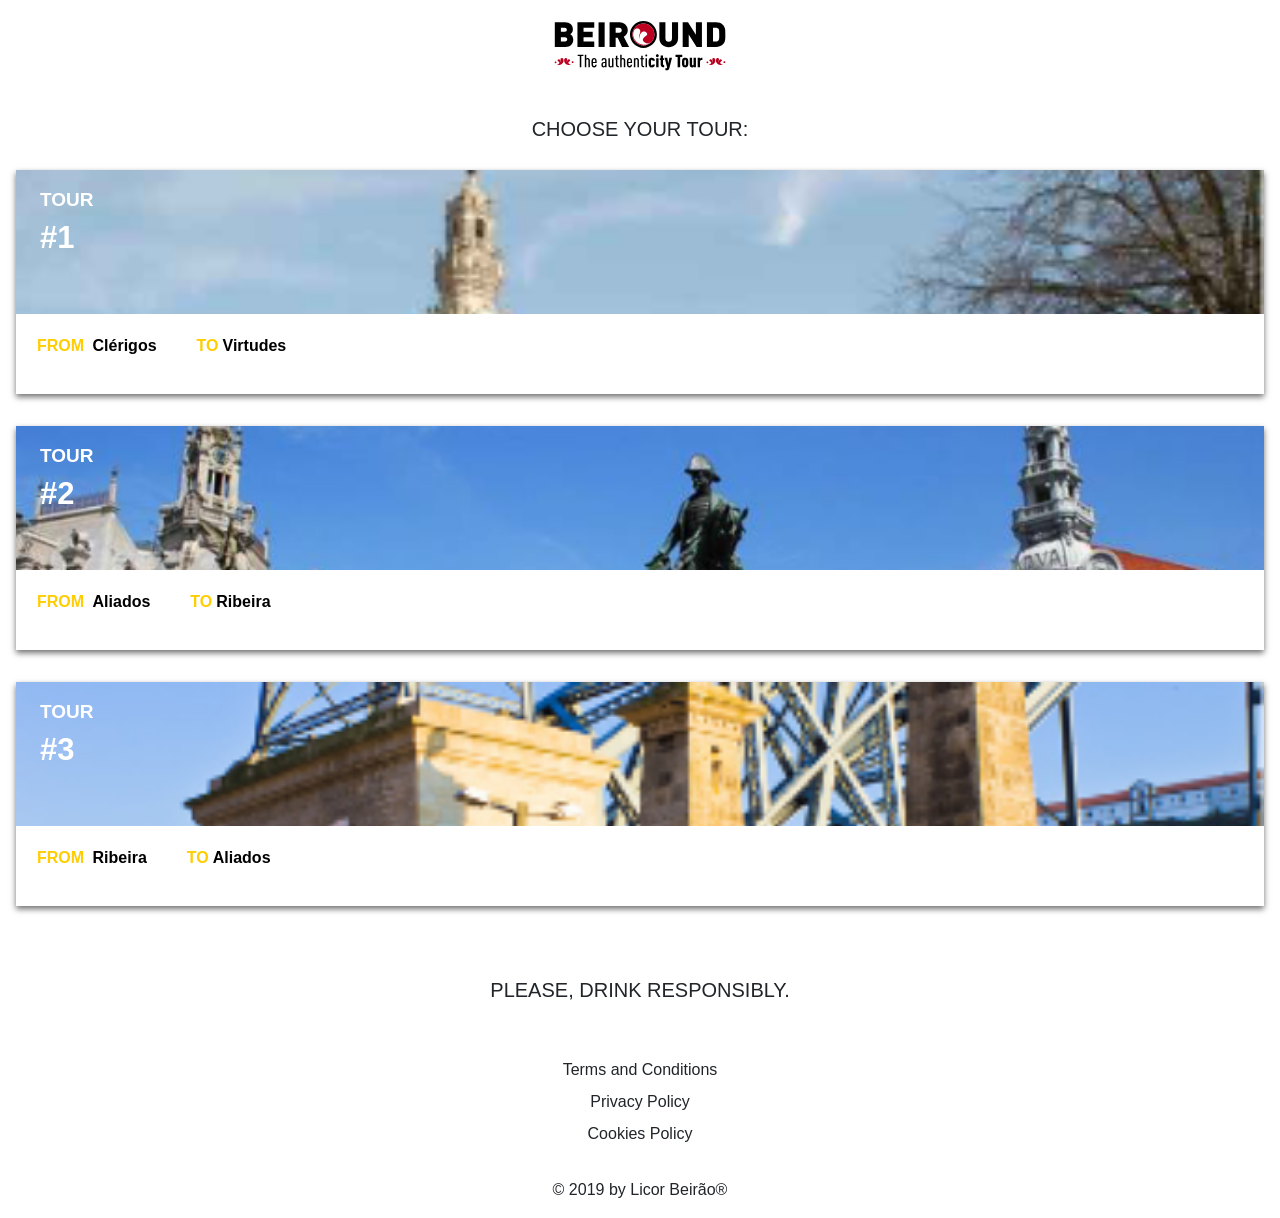
==== pages/book-now.html @ fb445e89 "init" ====
<!DOCTYPE html>
<html>

<head>
    <title>Booking</title>
    <meta charset="UTF-8">
    <meta name="viewport" content="width=device-width, initial-scale=1.0">
    <link type="text/css" rel="stylesheet" href="../css/styles.css" />
</head>

<body class="text-center">
    <div class="book-page">
        <header class="header" id="myHeader">
            <a href="../index.html">
                <img src="../assets/header.svg" alt="headerImg" height="80px">
            </a>
        </header>
        <div class="choose-tour mt-4"
            style="font-size:20px;;line-height:50px;margin-bottom:-1.5rem;text-transform: uppercase;">
            Choose your tour:
        </div>
        <section class="tours pt-2 pb-4">
            <a href="./booking-schedule.html">
                <div class="card-tour">
                        <div class="card-img-1">
                            <span class="tour-title text-left pt-3 pl-4 d-flex flex-column">
                                TOUR
                                <span class="tour-number mt-0">
                                    #1
                                </span>
                            </span>
                        </div>
                        <div class="card-body">
                            <div class="row pl-3">
                                    <span class="card-title">FROM <span class="span-bold ml-1" style="color: black;">Clérigos
                                        </span></span>
                                    <span class="card-title mb-3" style="margin-left:2.5rem">TO<span class="span-bold ml-1" style="color: black; ">Virtudes</span></span>
                            </div>
                        </div>
                    </div>
                </a>
                <a href="./booking-schedule.html">
                    <div class="card-tour">
                        <div class="card-img-2">
                            <span class="tour-title text-left pt-3 pl-4 d-flex flex-column">
                                TOUR
                                <span class="tour-number mt-0">
                                    #2
                                </span>
                            </span>
                        </div>
                        <div class="card-body">
                            <div class="row pl-3">
                                    <span class="card-title">FROM <span class="span-bold ml-1" style="color: black;">Aliados
                                        </span></span>
                                    <span class="card-title mb-3" style="margin-left:2.5rem">TO<span class="span-bold ml-1" style="color: black; ">Ribeira</span></span>
                            </div>                        
                        </div>
                    </div>
                </a>
                </a>
                <a href="./booking-schedule.html">
                    <div class="card-tour">
                        <div class="card-img-3">
                            <span class="tour-title text-left pt-3 pl-4 d-flex flex-column">
                                TOUR
                                <span class="tour-number mt-0">
                                    #3
                                </span>
                            </span>
                        </div>
                        <div class="card-body">
                            <div class="row pl-3">
                                    <span class="card-title">FROM <span class="span-bold ml-1" style="color: black;">Ribeira
                                        </span></span>
                                    <span class="card-title mb-3" style="margin-left:2.5rem">TO<span class="span-bold ml-1" style="color: black; ">Aliados</span></span>
                            </div>
                        </div>
                    </div>
                </a>
            </section>
            <div class="mt-5 mb-5">
                <h5>
                    PLease, drink responsibly.
                </h5>
            </div>
    </div>
    <footer>
        <div class="pb-3 pt-3">
            <p class="gray" style="margin-top: -0.5rem;">Terms and Conditions</p>
            <p class="gray" style="margin-top: -0.5rem;">Privacy Policy</p>
            <p class="gray" style="margin-top: -0.5rem;">Cookies Policy</p>
        </div>
        <p class="gray">&copy; 2019 by Licor Beirão&reg;</p>
    </footer>

</body>

</html>
---- css/styles.css ----
@charset "UTF-8";
/*!
 * Copyright (C) 2019 Joao Paisana
 *
 * This program is free software: you can redistribute it and/or modify
 * it under the terms of the GNU General Public License as published by
 * the Free Software Foundation, either version 3 of the License, or
 * (at your option) any later version.
 *
 * This program is distributed in the hope that it will be useful,
 * but WITHOUT ANY WARRANTY; without even the implied warranty of
 * MERCHANTABILITY or FITNESS FOR A PARTICULAR PURPOSE.  See the
 * GNU General Public License for more details.
 *
 * You should have received a copy of the GNU General Public License
 * along with this program.  If not, see <http://www.gnu.org/licenses/>.
 */
html, body {
  margin: 0;
  padding: 0;
  line-height: 19px;
  font-family: "Roboto", sans-serif;
}

main {
  height: 100vh;
  padding: 1rem;
  width: 100%;
  background-image: url("../assets/background.png");
  background-color: #FFCD00;
  background-repeat: no-repeat;
  background-position: 50% 32%;
  overflow-x: hidden;
}

.sticky {
  background-color: white;
  z-index: 100;
}

.wrapper-imgs {
  max-width: 100%;
}

.img-1 {
  height: 300px;
  margin-left: -13rem;
}

.img-2 {
  height: 70px;
  margin-top: 7.5rem;
  margin-left: -9rem;
}

.img-3 {
  height: 110px;
  margin-top: 7rem;
}

.img-4 {
  height: 200px;
  margin-left: -2rem;
  margin-top: 1.5rem;
}

.social-icons {
  list-style: none;
  justify-content: center;
  padding-top: 1.5rem;
  padding-bottom: 1.5rem;
  margin-right: 2.5rem;
}

.img-carrinha {
  width: 100%;
  height: 215px;
}

.auth {
  text-transform: uppercase;
}

.beirao {
  background-color: #FFCD00;
}

.wrapper-offers {
  padding-right: 2.5rem;
  padding-left: 2.5rem;
}

.offers {
  background-color: #C8102E;
}

.card-img-1 {
  height: 9rem;
  width: 100%;
  background-image: url("../assets/tour-1.png");
  background-repeat: no-repeat;
  background-size: cover;
}

.card-img-2 {
  height: 9rem;
  width: 100%;
  background-image: url("../assets/tour-2.png");
  background-repeat: no-repeat;
  background-size: cover;
}

.card-img-3 {
  height: 9rem;
  width: 100%;
  background-image: url("../assets/tour-3.png");
  background-repeat: no-repeat;
  background-size: cover;
}

.content {
  padding: 16px;
}

.sticky {
  position: fixed;
  top: 0;
  width: 100%;
}
.sticky + .content {
  padding-top: 102px;
}

.offers-desc {
  font-size: 17px;
  color: white;
}

.span-regular {
  font-size: 16px;
  font-weight: normal;
  color: black;
}

.span-bold {
  font-size: 16px;
  font-weight: bold;
}

h2 {
  line-height: 38px;
  font-weight: normal;
  font-size: 36px;
  text-transform: uppercase;
}

.title-offers {
  font-size: 30px;
  font-weight: bold;
  color: #FFCD00;
  margin-bottom: 1rem;
  margin-top: 1rem;
}

h4 {
  line-height: 38px;
  font-size: 31px;
}

h5 {
  font-size: 20px;
  text-transform: uppercase;
  font-weight: normal;
}

.card-title {
  font-weight: bold;
  margin: 0;
  color: #FFCD00;
}

.wrapper-button {
  justify-content: center;
}

.info-list {
  color: white;
  text-align: left;
  margin-left: 10%;
}

.carousel-item {
  margin-top: 2rem;
}

.card-tour {
  margin-top: 2rem;
  margin-left: 1rem;
  margin-right: 1rem;
  -webkit-box-shadow: 0px 3px 6px #707070;
  -moz-box-shadow: 0px 3px 6px #707070;
  box-shadow: 0px 3px 6px #707070;
}

.reviews {
  background-color: #C8102E;
  padding-bottom: 1rem;
}

.find-us {
  background-color: #C8102E;
}
.find-us .social-icons {
  width: 100%;
  padding-right: 3rem;
  background-color: #FFCD00;
}

.tour-title {
  font-size: 19px;
  color: white;
  font-weight: bold;
}

.tour-number {
  font-size: 31px;
  color: white;
  font-weight: bold;
}

button {
  background-color: transparent;
  border: 0;
}
button:focus {
  outline: none;
}

.route1, .route2 {
  display: none;
}

.active .item-map {
  color: white !important;
}
.active .item-map:active, .active .item-map:hover, .active .item-map:focus {
  color: #FFCD00 !important;
  border-bottom: 4px solid white !important;
}

.active:focus {
  outline: 0;
}

.item-map {
  color: white;
  padding-bottom: 1px;
}

.nav-tabs {
  justify-content: center;
  border-bottom: 0 !important;
  text-transform: uppercase;
  font-size: 16px;
  font-weight: bold;
}

.pin-img {
  margin-top: 0.7rem;
}

.sub-title {
  margin-bottom: 1.5rem;
  padding-top: 1.5rem;
  font-weight: normal;
}

.review {
  color: white;
}

.title-offers {
  text-transform: uppercase;
}

.location {
  justify-content: center;
}

.wrapper-add {
  margin-left: 2rem;
}

.input-item {
  padding: 1rem;
}

.wrapper-destination {
  background-color: white;
  border-radius: 4px;
  margin: 0 1rem;
}

.tour-confirm {
  justify-content: space-around;
}

/*!
 * Bootstrap v4.3.1 (https://getbootstrap.com/)
 * Copyright 2011-2019 The Bootstrap Authors
 * Copyright 2011-2019 Twitter, Inc.
 * Licensed under MIT (https://github.com/twbs/bootstrap/blob/master/LICENSE)
 */
:root {
  --blue: #007bff;
  --indigo: #6610f2;
  --purple: #6f42c1;
  --pink: #e83e8c;
  --red: #dc3545;
  --orange: #fd7e14;
  --yellow: #ffc107;
  --green: #28a745;
  --teal: #20c997;
  --cyan: #17a2b8;
  --white: #fff;
  --gray: #6c757d;
  --gray-dark: #343a40;
  --primary: #007bff;
  --secondary: #6c757d;
  --success: #28a745;
  --info: #17a2b8;
  --warning: #ffc107;
  --danger: #dc3545;
  --light: #f8f9fa;
  --dark: #343a40;
  --breakpoint-xs: 0;
  --breakpoint-sm: 576px;
  --breakpoint-md: 768px;
  --breakpoint-lg: 992px;
  --breakpoint-xl: 1200px;
  --font-family-sans-serif: -apple-system, BlinkMacSystemFont, "Segoe UI", Roboto, "Helvetica Neue", Arial, "Noto Sans", sans-serif, "Apple Color Emoji", "Segoe UI Emoji", "Segoe UI Symbol", "Noto Color Emoji";
  --font-family-monospace: SFMono-Regular, Menlo, Monaco, Consolas, "Liberation Mono", "Courier New", monospace;
}

*,
*::before,
*::after {
  box-sizing: border-box;
}

html {
  font-family: sans-serif;
  line-height: 1.15;
  -webkit-text-size-adjust: 100%;
  -webkit-tap-highlight-color: rgba(0, 0, 0, 0);
}

article, aside, figcaption, figure, footer, header, hgroup, main, nav, section {
  display: block;
}

body {
  margin: 0;
  font-family: -apple-system, BlinkMacSystemFont, "Segoe UI", Roboto, "Helvetica Neue", Arial, "Noto Sans", sans-serif, "Apple Color Emoji", "Segoe UI Emoji", "Segoe UI Symbol", "Noto Color Emoji";
  font-size: 1rem;
  font-weight: 400;
  line-height: 1.5;
  color: #212529;
  text-align: left;
  background-color: #fff;
}

[tabindex="-1"]:focus {
  outline: 0 !important;
}

hr {
  box-sizing: content-box;
  height: 0;
  overflow: visible;
}

h1, h2, h3, h4, h5, h6 {
  margin-top: 0;
  margin-bottom: 0.5rem;
}

p {
  margin-top: 0;
  margin-bottom: 1rem;
}

abbr[title],
abbr[data-original-title] {
  text-decoration: underline;
  text-decoration: underline dotted;
  cursor: help;
  border-bottom: 0;
  text-decoration-skip-ink: none;
}

address {
  margin-bottom: 1rem;
  font-style: normal;
  line-height: inherit;
}

ol,
ul,
dl {
  margin-top: 0;
  margin-bottom: 1rem;
}

ol ol,
ul ul,
ol ul,
ul ol {
  margin-bottom: 0;
}

dt {
  font-weight: 700;
}

dd {
  margin-bottom: 0.5rem;
  margin-left: 0;
}

blockquote {
  margin: 0 0 1rem;
}

b,
strong {
  font-weight: bolder;
}

small {
  font-size: 80%;
}

sub,
sup {
  position: relative;
  font-size: 75%;
  line-height: 0;
  vertical-align: baseline;
}

sub {
  bottom: -0.25em;
}

sup {
  top: -0.5em;
}

a {
  color: #007bff;
  text-decoration: none;
  background-color: transparent;
}
a:hover {
  color: #0056b3;
  text-decoration: underline;
}

a:not([href]):not([tabindex]) {
  color: inherit;
  text-decoration: none;
}
a:not([href]):not([tabindex]):hover, a:not([href]):not([tabindex]):focus {
  color: inherit;
  text-decoration: none;
}
a:not([href]):not([tabindex]):focus {
  outline: 0;
}

pre,
code,
kbd,
samp {
  font-family: SFMono-Regular, Menlo, Monaco, Consolas, "Liberation Mono", "Courier New", monospace;
  font-size: 1em;
}

pre {
  margin-top: 0;
  margin-bottom: 1rem;
  overflow: auto;
}

figure {
  margin: 0 0 1rem;
}

img {
  vertical-align: middle;
  border-style: none;
}

svg {
  overflow: hidden;
  vertical-align: middle;
}

table {
  border-collapse: collapse;
}

caption {
  padding-top: 0.75rem;
  padding-bottom: 0.75rem;
  color: #6c757d;
  text-align: left;
  caption-side: bottom;
}

th {
  text-align: inherit;
}

label {
  display: inline-block;
  margin-bottom: 0.5rem;
}

button {
  border-radius: 0;
}

button:focus {
  outline: 1px dotted;
  outline: 5px auto -webkit-focus-ring-color;
}

input,
button,
select,
optgroup,
textarea {
  margin: 0;
  font-family: inherit;
  font-size: inherit;
  line-height: inherit;
}

button,
input {
  overflow: visible;
}

button,
select {
  text-transform: none;
}

select {
  word-wrap: normal;
}

button,
[type=button],
[type=reset],
[type=submit] {
  -webkit-appearance: button;
}

button:not(:disabled),
[type=button]:not(:disabled),
[type=reset]:not(:disabled),
[type=submit]:not(:disabled) {
  cursor: pointer;
}

button::-moz-focus-inner,
[type=button]::-moz-focus-inner,
[type=reset]::-moz-focus-inner,
[type=submit]::-moz-focus-inner {
  padding: 0;
  border-style: none;
}

input[type=radio],
input[type=checkbox] {
  box-sizing: border-box;
  padding: 0;
}

input[type=date],
input[type=time],
input[type=datetime-local],
input[type=month] {
  -webkit-appearance: listbox;
}

textarea {
  overflow: auto;
  resize: vertical;
}

fieldset {
  min-width: 0;
  padding: 0;
  margin: 0;
  border: 0;
}

legend {
  display: block;
  width: 100%;
  max-width: 100%;
  padding: 0;
  margin-bottom: 0.5rem;
  font-size: 1.5rem;
  line-height: inherit;
  color: inherit;
  white-space: normal;
}

progress {
  vertical-align: baseline;
}

[type=number]::-webkit-inner-spin-button,
[type=number]::-webkit-outer-spin-button {
  height: auto;
}

[type=search] {
  outline-offset: -2px;
  -webkit-appearance: none;
}

[type=search]::-webkit-search-decoration {
  -webkit-appearance: none;
}

::-webkit-file-upload-button {
  font: inherit;
  -webkit-appearance: button;
}

output {
  display: inline-block;
}

summary {
  display: list-item;
  cursor: pointer;
}

template {
  display: none;
}

[hidden] {
  display: none !important;
}

h1, h2, h3, h4, h5, h6,
.h1, .h2, .h3, .h4, .h5, .h6 {
  margin-bottom: 0.5rem;
  font-weight: 500;
  line-height: 1.2;
}

h1, .h1 {
  font-size: 2.5rem;
}

h2, .h2 {
  font-size: 2rem;
}

h3, .h3 {
  font-size: 1.75rem;
}

h4, .h4 {
  font-size: 1.5rem;
}

h5, .h5 {
  font-size: 1.25rem;
}

h6, .h6 {
  font-size: 1rem;
}

.lead {
  font-size: 1.25rem;
  font-weight: 300;
}

.display-1 {
  font-size: 6rem;
  font-weight: 300;
  line-height: 1.2;
}

.display-2 {
  font-size: 5.5rem;
  font-weight: 300;
  line-height: 1.2;
}

.display-3 {
  font-size: 4.5rem;
  font-weight: 300;
  line-height: 1.2;
}

.display-4 {
  font-size: 3.5rem;
  font-weight: 300;
  line-height: 1.2;
}

hr {
  margin-top: 1rem;
  margin-bottom: 1rem;
  border: 0;
  border-top: 1px solid rgba(0, 0, 0, 0.1);
}

small,
.small {
  font-size: 80%;
  font-weight: 400;
}

mark,
.mark {
  padding: 0.2em;
  background-color: #fcf8e3;
}

.list-unstyled {
  padding-left: 0;
  list-style: none;
}

.list-inline {
  padding-left: 0;
  list-style: none;
}

.list-inline-item {
  display: inline-block;
}
.list-inline-item:not(:last-child) {
  margin-right: 0.5rem;
}

.initialism {
  font-size: 90%;
  text-transform: uppercase;
}

.blockquote {
  margin-bottom: 1rem;
  font-size: 1.25rem;
}

.blockquote-footer {
  display: block;
  font-size: 80%;
  color: #6c757d;
}
.blockquote-footer::before {
  content: "— ";
}

.img-fluid {
  max-width: 100%;
  height: auto;
}

.img-thumbnail {
  padding: 0.25rem;
  background-color: #fff;
  border: 1px solid #dee2e6;
  border-radius: 0.25rem;
  max-width: 100%;
  height: auto;
}

.figure {
  display: inline-block;
}

.figure-img {
  margin-bottom: 0.5rem;
  line-height: 1;
}

.figure-caption {
  font-size: 90%;
  color: #6c757d;
}

code {
  font-size: 87.5%;
  color: #e83e8c;
  word-break: break-word;
}
a > code {
  color: inherit;
}

kbd {
  padding: 0.2rem 0.4rem;
  font-size: 87.5%;
  color: #fff;
  background-color: #212529;
  border-radius: 0.2rem;
}
kbd kbd {
  padding: 0;
  font-size: 100%;
  font-weight: 700;
}

pre {
  display: block;
  font-size: 87.5%;
  color: #212529;
}
pre code {
  font-size: inherit;
  color: inherit;
  word-break: normal;
}

.pre-scrollable {
  max-height: 340px;
  overflow-y: scroll;
}

.container {
  width: 100%;
  padding-right: 15px;
  padding-left: 15px;
  margin-right: auto;
  margin-left: auto;
}
@media (min-width: 576px) {
  .container {
    max-width: 540px;
  }
}
@media (min-width: 768px) {
  .container {
    max-width: 720px;
  }
}
@media (min-width: 992px) {
  .container {
    max-width: 960px;
  }
}
@media (min-width: 1200px) {
  .container {
    max-width: 1140px;
  }
}

.container-fluid {
  width: 100%;
  padding-right: 15px;
  padding-left: 15px;
  margin-right: auto;
  margin-left: auto;
}

.row {
  display: flex;
  flex-wrap: wrap;
  margin-right: -15px;
  margin-left: -15px;
}

.no-gutters {
  margin-right: 0;
  margin-left: 0;
}
.no-gutters > .col,
.no-gutters > [class*=col-] {
  padding-right: 0;
  padding-left: 0;
}

.col-xl,
.col-xl-auto, .col-xl-12, .col-xl-11, .col-xl-10, .col-xl-9, .col-xl-8, .col-xl-7, .col-xl-6, .col-xl-5, .col-xl-4, .col-xl-3, .col-xl-2, .col-xl-1, .col-lg,
.col-lg-auto, .col-lg-12, .col-lg-11, .col-lg-10, .col-lg-9, .col-lg-8, .col-lg-7, .col-lg-6, .col-lg-5, .col-lg-4, .col-lg-3, .col-lg-2, .col-lg-1, .col-md,
.col-md-auto, .col-md-12, .col-md-11, .col-md-10, .col-md-9, .col-md-8, .col-md-7, .col-md-6, .col-md-5, .col-md-4, .col-md-3, .col-md-2, .col-md-1, .col-sm,
.col-sm-auto, .col-sm-12, .col-sm-11, .col-sm-10, .col-sm-9, .col-sm-8, .col-sm-7, .col-sm-6, .col-sm-5, .col-sm-4, .col-sm-3, .col-sm-2, .col-sm-1, .col,
.col-auto, .col-12, .col-11, .col-10, .col-9, .col-8, .col-7, .col-6, .col-5, .col-4, .col-3, .col-2, .col-1 {
  position: relative;
  width: 100%;
  padding-right: 15px;
  padding-left: 15px;
}

.col {
  flex-basis: 0;
  flex-grow: 1;
  max-width: 100%;
}

.col-auto {
  flex: 0 0 auto;
  width: auto;
  max-width: 100%;
}

.col-1 {
  flex: 0 0 8.3333333333%;
  max-width: 8.3333333333%;
}

.col-2 {
  flex: 0 0 16.6666666667%;
  max-width: 16.6666666667%;
}

.col-3 {
  flex: 0 0 25%;
  max-width: 25%;
}

.col-4 {
  flex: 0 0 33.3333333333%;
  max-width: 33.3333333333%;
}

.col-5 {
  flex: 0 0 41.6666666667%;
  max-width: 41.6666666667%;
}

.col-6 {
  flex: 0 0 50%;
  max-width: 50%;
}

.col-7 {
  flex: 0 0 58.3333333333%;
  max-width: 58.3333333333%;
}

.col-8 {
  flex: 0 0 66.6666666667%;
  max-width: 66.6666666667%;
}

.col-9 {
  flex: 0 0 75%;
  max-width: 75%;
}

.col-10 {
  flex: 0 0 83.3333333333%;
  max-width: 83.3333333333%;
}

.col-11 {
  flex: 0 0 91.6666666667%;
  max-width: 91.6666666667%;
}

.col-12 {
  flex: 0 0 100%;
  max-width: 100%;
}

.order-first {
  order: -1;
}

.order-last {
  order: 13;
}

.order-0 {
  order: 0;
}

.order-1 {
  order: 1;
}

.order-2 {
  order: 2;
}

.order-3 {
  order: 3;
}

.order-4 {
  order: 4;
}

.order-5 {
  order: 5;
}

.order-6 {
  order: 6;
}

.order-7 {
  order: 7;
}

.order-8 {
  order: 8;
}

.order-9 {
  order: 9;
}

.order-10 {
  order: 10;
}

.order-11 {
  order: 11;
}

.order-12 {
  order: 12;
}

.offset-1 {
  margin-left: 8.3333333333%;
}

.offset-2 {
  margin-left: 16.6666666667%;
}

.offset-3 {
  margin-left: 25%;
}

.offset-4 {
  margin-left: 33.3333333333%;
}

.offset-5 {
  margin-left: 41.6666666667%;
}

.offset-6 {
  margin-left: 50%;
}

.offset-7 {
  margin-left: 58.3333333333%;
}

.offset-8 {
  margin-left: 66.6666666667%;
}

.offset-9 {
  margin-left: 75%;
}

.offset-10 {
  margin-left: 83.3333333333%;
}

.offset-11 {
  margin-left: 91.6666666667%;
}

@media (min-width: 576px) {
  .col-sm {
    flex-basis: 0;
    flex-grow: 1;
    max-width: 100%;
  }

  .col-sm-auto {
    flex: 0 0 auto;
    width: auto;
    max-width: 100%;
  }

  .col-sm-1 {
    flex: 0 0 8.3333333333%;
    max-width: 8.3333333333%;
  }

  .col-sm-2 {
    flex: 0 0 16.6666666667%;
    max-width: 16.6666666667%;
  }

  .col-sm-3 {
    flex: 0 0 25%;
    max-width: 25%;
  }

  .col-sm-4 {
    flex: 0 0 33.3333333333%;
    max-width: 33.3333333333%;
  }

  .col-sm-5 {
    flex: 0 0 41.6666666667%;
    max-width: 41.6666666667%;
  }

  .col-sm-6 {
    flex: 0 0 50%;
    max-width: 50%;
  }

  .col-sm-7 {
    flex: 0 0 58.3333333333%;
    max-width: 58.3333333333%;
  }

  .col-sm-8 {
    flex: 0 0 66.6666666667%;
    max-width: 66.6666666667%;
  }

  .col-sm-9 {
    flex: 0 0 75%;
    max-width: 75%;
  }

  .col-sm-10 {
    flex: 0 0 83.3333333333%;
    max-width: 83.3333333333%;
  }

  .col-sm-11 {
    flex: 0 0 91.6666666667%;
    max-width: 91.6666666667%;
  }

  .col-sm-12 {
    flex: 0 0 100%;
    max-width: 100%;
  }

  .order-sm-first {
    order: -1;
  }

  .order-sm-last {
    order: 13;
  }

  .order-sm-0 {
    order: 0;
  }

  .order-sm-1 {
    order: 1;
  }

  .order-sm-2 {
    order: 2;
  }

  .order-sm-3 {
    order: 3;
  }

  .order-sm-4 {
    order: 4;
  }

  .order-sm-5 {
    order: 5;
  }

  .order-sm-6 {
    order: 6;
  }

  .order-sm-7 {
    order: 7;
  }

  .order-sm-8 {
    order: 8;
  }

  .order-sm-9 {
    order: 9;
  }

  .order-sm-10 {
    order: 10;
  }

  .order-sm-11 {
    order: 11;
  }

  .order-sm-12 {
    order: 12;
  }

  .offset-sm-0 {
    margin-left: 0;
  }

  .offset-sm-1 {
    margin-left: 8.3333333333%;
  }

  .offset-sm-2 {
    margin-left: 16.6666666667%;
  }

  .offset-sm-3 {
    margin-left: 25%;
  }

  .offset-sm-4 {
    margin-left: 33.3333333333%;
  }

  .offset-sm-5 {
    margin-left: 41.6666666667%;
  }

  .offset-sm-6 {
    margin-left: 50%;
  }

  .offset-sm-7 {
    margin-left: 58.3333333333%;
  }

  .offset-sm-8 {
    margin-left: 66.6666666667%;
  }

  .offset-sm-9 {
    margin-left: 75%;
  }

  .offset-sm-10 {
    margin-left: 83.3333333333%;
  }

  .offset-sm-11 {
    margin-left: 91.6666666667%;
  }
}
@media (min-width: 768px) {
  .col-md {
    flex-basis: 0;
    flex-grow: 1;
    max-width: 100%;
  }

  .col-md-auto {
    flex: 0 0 auto;
    width: auto;
    max-width: 100%;
  }

  .col-md-1 {
    flex: 0 0 8.3333333333%;
    max-width: 8.3333333333%;
  }

  .col-md-2 {
    flex: 0 0 16.6666666667%;
    max-width: 16.6666666667%;
  }

  .col-md-3 {
    flex: 0 0 25%;
    max-width: 25%;
  }

  .col-md-4 {
    flex: 0 0 33.3333333333%;
    max-width: 33.3333333333%;
  }

  .col-md-5 {
    flex: 0 0 41.6666666667%;
    max-width: 41.6666666667%;
  }

  .col-md-6 {
    flex: 0 0 50%;
    max-width: 50%;
  }

  .col-md-7 {
    flex: 0 0 58.3333333333%;
    max-width: 58.3333333333%;
  }

  .col-md-8 {
    flex: 0 0 66.6666666667%;
    max-width: 66.6666666667%;
  }

  .col-md-9 {
    flex: 0 0 75%;
    max-width: 75%;
  }

  .col-md-10 {
    flex: 0 0 83.3333333333%;
    max-width: 83.3333333333%;
  }

  .col-md-11 {
    flex: 0 0 91.6666666667%;
    max-width: 91.6666666667%;
  }

  .col-md-12 {
    flex: 0 0 100%;
    max-width: 100%;
  }

  .order-md-first {
    order: -1;
  }

  .order-md-last {
    order: 13;
  }

  .order-md-0 {
    order: 0;
  }

  .order-md-1 {
    order: 1;
  }

  .order-md-2 {
    order: 2;
  }

  .order-md-3 {
    order: 3;
  }

  .order-md-4 {
    order: 4;
  }

  .order-md-5 {
    order: 5;
  }

  .order-md-6 {
    order: 6;
  }

  .order-md-7 {
    order: 7;
  }

  .order-md-8 {
    order: 8;
  }

  .order-md-9 {
    order: 9;
  }

  .order-md-10 {
    order: 10;
  }

  .order-md-11 {
    order: 11;
  }

  .order-md-12 {
    order: 12;
  }

  .offset-md-0 {
    margin-left: 0;
  }

  .offset-md-1 {
    margin-left: 8.3333333333%;
  }

  .offset-md-2 {
    margin-left: 16.6666666667%;
  }

  .offset-md-3 {
    margin-left: 25%;
  }

  .offset-md-4 {
    margin-left: 33.3333333333%;
  }

  .offset-md-5 {
    margin-left: 41.6666666667%;
  }

  .offset-md-6 {
    margin-left: 50%;
  }

  .offset-md-7 {
    margin-left: 58.3333333333%;
  }

  .offset-md-8 {
    margin-left: 66.6666666667%;
  }

  .offset-md-9 {
    margin-left: 75%;
  }

  .offset-md-10 {
    margin-left: 83.3333333333%;
  }

  .offset-md-11 {
    margin-left: 91.6666666667%;
  }
}
@media (min-width: 992px) {
  .col-lg {
    flex-basis: 0;
    flex-grow: 1;
    max-width: 100%;
  }

  .col-lg-auto {
    flex: 0 0 auto;
    width: auto;
    max-width: 100%;
  }

  .col-lg-1 {
    flex: 0 0 8.3333333333%;
    max-width: 8.3333333333%;
  }

  .col-lg-2 {
    flex: 0 0 16.6666666667%;
    max-width: 16.6666666667%;
  }

  .col-lg-3 {
    flex: 0 0 25%;
    max-width: 25%;
  }

  .col-lg-4 {
    flex: 0 0 33.3333333333%;
    max-width: 33.3333333333%;
  }

  .col-lg-5 {
    flex: 0 0 41.6666666667%;
    max-width: 41.6666666667%;
  }

  .col-lg-6 {
    flex: 0 0 50%;
    max-width: 50%;
  }

  .col-lg-7 {
    flex: 0 0 58.3333333333%;
    max-width: 58.3333333333%;
  }

  .col-lg-8 {
    flex: 0 0 66.6666666667%;
    max-width: 66.6666666667%;
  }

  .col-lg-9 {
    flex: 0 0 75%;
    max-width: 75%;
  }

  .col-lg-10 {
    flex: 0 0 83.3333333333%;
    max-width: 83.3333333333%;
  }

  .col-lg-11 {
    flex: 0 0 91.6666666667%;
    max-width: 91.6666666667%;
  }

  .col-lg-12 {
    flex: 0 0 100%;
    max-width: 100%;
  }

  .order-lg-first {
    order: -1;
  }

  .order-lg-last {
    order: 13;
  }

  .order-lg-0 {
    order: 0;
  }

  .order-lg-1 {
    order: 1;
  }

  .order-lg-2 {
    order: 2;
  }

  .order-lg-3 {
    order: 3;
  }

  .order-lg-4 {
    order: 4;
  }

  .order-lg-5 {
    order: 5;
  }

  .order-lg-6 {
    order: 6;
  }

  .order-lg-7 {
    order: 7;
  }

  .order-lg-8 {
    order: 8;
  }

  .order-lg-9 {
    order: 9;
  }

  .order-lg-10 {
    order: 10;
  }

  .order-lg-11 {
    order: 11;
  }

  .order-lg-12 {
    order: 12;
  }

  .offset-lg-0 {
    margin-left: 0;
  }

  .offset-lg-1 {
    margin-left: 8.3333333333%;
  }

  .offset-lg-2 {
    margin-left: 16.6666666667%;
  }

  .offset-lg-3 {
    margin-left: 25%;
  }

  .offset-lg-4 {
    margin-left: 33.3333333333%;
  }

  .offset-lg-5 {
    margin-left: 41.6666666667%;
  }

  .offset-lg-6 {
    margin-left: 50%;
  }

  .offset-lg-7 {
    margin-left: 58.3333333333%;
  }

  .offset-lg-8 {
    margin-left: 66.6666666667%;
  }

  .offset-lg-9 {
    margin-left: 75%;
  }

  .offset-lg-10 {
    margin-left: 83.3333333333%;
  }

  .offset-lg-11 {
    margin-left: 91.6666666667%;
  }
}
@media (min-width: 1200px) {
  .col-xl {
    flex-basis: 0;
    flex-grow: 1;
    max-width: 100%;
  }

  .col-xl-auto {
    flex: 0 0 auto;
    width: auto;
    max-width: 100%;
  }

  .col-xl-1 {
    flex: 0 0 8.3333333333%;
    max-width: 8.3333333333%;
  }

  .col-xl-2 {
    flex: 0 0 16.6666666667%;
    max-width: 16.6666666667%;
  }

  .col-xl-3 {
    flex: 0 0 25%;
    max-width: 25%;
  }

  .col-xl-4 {
    flex: 0 0 33.3333333333%;
    max-width: 33.3333333333%;
  }

  .col-xl-5 {
    flex: 0 0 41.6666666667%;
    max-width: 41.6666666667%;
  }

  .col-xl-6 {
    flex: 0 0 50%;
    max-width: 50%;
  }

  .col-xl-7 {
    flex: 0 0 58.3333333333%;
    max-width: 58.3333333333%;
  }

  .col-xl-8 {
    flex: 0 0 66.6666666667%;
    max-width: 66.6666666667%;
  }

  .col-xl-9 {
    flex: 0 0 75%;
    max-width: 75%;
  }

  .col-xl-10 {
    flex: 0 0 83.3333333333%;
    max-width: 83.3333333333%;
  }

  .col-xl-11 {
    flex: 0 0 91.6666666667%;
    max-width: 91.6666666667%;
  }

  .col-xl-12 {
    flex: 0 0 100%;
    max-width: 100%;
  }

  .order-xl-first {
    order: -1;
  }

  .order-xl-last {
    order: 13;
  }

  .order-xl-0 {
    order: 0;
  }

  .order-xl-1 {
    order: 1;
  }

  .order-xl-2 {
    order: 2;
  }

  .order-xl-3 {
    order: 3;
  }

  .order-xl-4 {
    order: 4;
  }

  .order-xl-5 {
    order: 5;
  }

  .order-xl-6 {
    order: 6;
  }

  .order-xl-7 {
    order: 7;
  }

  .order-xl-8 {
    order: 8;
  }

  .order-xl-9 {
    order: 9;
  }

  .order-xl-10 {
    order: 10;
  }

  .order-xl-11 {
    order: 11;
  }

  .order-xl-12 {
    order: 12;
  }

  .offset-xl-0 {
    margin-left: 0;
  }

  .offset-xl-1 {
    margin-left: 8.3333333333%;
  }

  .offset-xl-2 {
    margin-left: 16.6666666667%;
  }

  .offset-xl-3 {
    margin-left: 25%;
  }

  .offset-xl-4 {
    margin-left: 33.3333333333%;
  }

  .offset-xl-5 {
    margin-left: 41.6666666667%;
  }

  .offset-xl-6 {
    margin-left: 50%;
  }

  .offset-xl-7 {
    margin-left: 58.3333333333%;
  }

  .offset-xl-8 {
    margin-left: 66.6666666667%;
  }

  .offset-xl-9 {
    margin-left: 75%;
  }

  .offset-xl-10 {
    margin-left: 83.3333333333%;
  }

  .offset-xl-11 {
    margin-left: 91.6666666667%;
  }
}
.table {
  width: 100%;
  margin-bottom: 1rem;
  color: #212529;
}
.table th,
.table td {
  padding: 0.75rem;
  vertical-align: top;
  border-top: 1px solid #dee2e6;
}
.table thead th {
  vertical-align: bottom;
  border-bottom: 2px solid #dee2e6;
}
.table tbody + tbody {
  border-top: 2px solid #dee2e6;
}

.table-sm th,
.table-sm td {
  padding: 0.3rem;
}

.table-bordered {
  border: 1px solid #dee2e6;
}
.table-bordered th,
.table-bordered td {
  border: 1px solid #dee2e6;
}
.table-bordered thead th,
.table-bordered thead td {
  border-bottom-width: 2px;
}

.table-borderless th,
.table-borderless td,
.table-borderless thead th,
.table-borderless tbody + tbody {
  border: 0;
}

.table-striped tbody tr:nth-of-type(odd) {
  background-color: rgba(0, 0, 0, 0.05);
}

.table-hover tbody tr:hover {
  color: #212529;
  background-color: rgba(0, 0, 0, 0.075);
}

.table-primary,
.table-primary > th,
.table-primary > td {
  background-color: #b8daff;
}
.table-primary th,
.table-primary td,
.table-primary thead th,
.table-primary tbody + tbody {
  border-color: #7abaff;
}

.table-hover .table-primary:hover {
  background-color: #9fcdff;
}
.table-hover .table-primary:hover > td,
.table-hover .table-primary:hover > th {
  background-color: #9fcdff;
}

.table-secondary,
.table-secondary > th,
.table-secondary > td {
  background-color: #d6d8db;
}
.table-secondary th,
.table-secondary td,
.table-secondary thead th,
.table-secondary tbody + tbody {
  border-color: #b3b7bb;
}

.table-hover .table-secondary:hover {
  background-color: #c8cbcf;
}
.table-hover .table-secondary:hover > td,
.table-hover .table-secondary:hover > th {
  background-color: #c8cbcf;
}

.table-success,
.table-success > th,
.table-success > td {
  background-color: #c3e6cb;
}
.table-success th,
.table-success td,
.table-success thead th,
.table-success tbody + tbody {
  border-color: #8fd19e;
}

.table-hover .table-success:hover {
  background-color: #b1dfbb;
}
.table-hover .table-success:hover > td,
.table-hover .table-success:hover > th {
  background-color: #b1dfbb;
}

.table-info,
.table-info > th,
.table-info > td {
  background-color: #bee5eb;
}
.table-info th,
.table-info td,
.table-info thead th,
.table-info tbody + tbody {
  border-color: #86cfda;
}

.table-hover .table-info:hover {
  background-color: #abdde5;
}
.table-hover .table-info:hover > td,
.table-hover .table-info:hover > th {
  background-color: #abdde5;
}

.table-warning,
.table-warning > th,
.table-warning > td {
  background-color: #ffeeba;
}
.table-warning th,
.table-warning td,
.table-warning thead th,
.table-warning tbody + tbody {
  border-color: #ffdf7e;
}

.table-hover .table-warning:hover {
  background-color: #ffe8a1;
}
.table-hover .table-warning:hover > td,
.table-hover .table-warning:hover > th {
  background-color: #ffe8a1;
}

.table-danger,
.table-danger > th,
.table-danger > td {
  background-color: #f5c6cb;
}
.table-danger th,
.table-danger td,
.table-danger thead th,
.table-danger tbody + tbody {
  border-color: #ed969e;
}

.table-hover .table-danger:hover {
  background-color: #f1b0b7;
}
.table-hover .table-danger:hover > td,
.table-hover .table-danger:hover > th {
  background-color: #f1b0b7;
}

.table-light,
.table-light > th,
.table-light > td {
  background-color: #fdfdfe;
}
.table-light th,
.table-light td,
.table-light thead th,
.table-light tbody + tbody {
  border-color: #fbfcfc;
}

.table-hover .table-light:hover {
  background-color: #ececf6;
}
.table-hover .table-light:hover > td,
.table-hover .table-light:hover > th {
  background-color: #ececf6;
}

.table-dark,
.table-dark > th,
.table-dark > td {
  background-color: #c6c8ca;
}
.table-dark th,
.table-dark td,
.table-dark thead th,
.table-dark tbody + tbody {
  border-color: #95999c;
}

.table-hover .table-dark:hover {
  background-color: #b9bbbe;
}
.table-hover .table-dark:hover > td,
.table-hover .table-dark:hover > th {
  background-color: #b9bbbe;
}

.table-active,
.table-active > th,
.table-active > td {
  background-color: rgba(0, 0, 0, 0.075);
}

.table-hover .table-active:hover {
  background-color: rgba(0, 0, 0, 0.075);
}
.table-hover .table-active:hover > td,
.table-hover .table-active:hover > th {
  background-color: rgba(0, 0, 0, 0.075);
}

.table .thead-dark th {
  color: #fff;
  background-color: #343a40;
  border-color: #454d55;
}
.table .thead-light th {
  color: #495057;
  background-color: #e9ecef;
  border-color: #dee2e6;
}

.table-dark {
  color: #fff;
  background-color: #343a40;
}
.table-dark th,
.table-dark td,
.table-dark thead th {
  border-color: #454d55;
}
.table-dark.table-bordered {
  border: 0;
}
.table-dark.table-striped tbody tr:nth-of-type(odd) {
  background-color: rgba(255, 255, 255, 0.05);
}
.table-dark.table-hover tbody tr:hover {
  color: #fff;
  background-color: rgba(255, 255, 255, 0.075);
}

@media (max-width: 575.98px) {
  .table-responsive-sm {
    display: block;
    width: 100%;
    overflow-x: auto;
    -webkit-overflow-scrolling: touch;
  }
  .table-responsive-sm > .table-bordered {
    border: 0;
  }
}
@media (max-width: 767.98px) {
  .table-responsive-md {
    display: block;
    width: 100%;
    overflow-x: auto;
    -webkit-overflow-scrolling: touch;
  }
  .table-responsive-md > .table-bordered {
    border: 0;
  }
}
@media (max-width: 991.98px) {
  .table-responsive-lg {
    display: block;
    width: 100%;
    overflow-x: auto;
    -webkit-overflow-scrolling: touch;
  }
  .table-responsive-lg > .table-bordered {
    border: 0;
  }
}
@media (max-width: 1199.98px) {
  .table-responsive-xl {
    display: block;
    width: 100%;
    overflow-x: auto;
    -webkit-overflow-scrolling: touch;
  }
  .table-responsive-xl > .table-bordered {
    border: 0;
  }
}
.table-responsive {
  display: block;
  width: 100%;
  overflow-x: auto;
  -webkit-overflow-scrolling: touch;
}
.table-responsive > .table-bordered {
  border: 0;
}

.form-control {
  display: block;
  width: 100%;
  height: calc(1.5em + 0.75rem + 2px);
  padding: 0.375rem 0.75rem;
  font-size: 1rem;
  font-weight: 400;
  line-height: 1.5;
  color: #495057;
  background-color: #fff;
  background-clip: padding-box;
  border: 1px solid #ced4da;
  border-radius: 0.25rem;
  transition: border-color 0.15s ease-in-out, box-shadow 0.15s ease-in-out;
}
@media (prefers-reduced-motion: reduce) {
  .form-control {
    transition: none;
  }
}
.form-control::-ms-expand {
  background-color: transparent;
  border: 0;
}
.form-control:focus {
  color: #495057;
  background-color: #fff;
  border-color: #80bdff;
  outline: 0;
  box-shadow: 0 0 0 0.2rem rgba(0, 123, 255, 0.25);
}
.form-control::placeholder {
  color: #6c757d;
  opacity: 1;
}
.form-control:disabled, .form-control[readonly] {
  background-color: #e9ecef;
  opacity: 1;
}

select.form-control:focus::-ms-value {
  color: #495057;
  background-color: #fff;
}

.form-control-file,
.form-control-range {
  display: block;
  width: 100%;
}

.col-form-label {
  padding-top: calc(0.375rem + 1px);
  padding-bottom: calc(0.375rem + 1px);
  margin-bottom: 0;
  font-size: inherit;
  line-height: 1.5;
}

.col-form-label-lg {
  padding-top: calc(0.5rem + 1px);
  padding-bottom: calc(0.5rem + 1px);
  font-size: 1.25rem;
  line-height: 1.5;
}

.col-form-label-sm {
  padding-top: calc(0.25rem + 1px);
  padding-bottom: calc(0.25rem + 1px);
  font-size: 0.875rem;
  line-height: 1.5;
}

.form-control-plaintext {
  display: block;
  width: 100%;
  padding-top: 0.375rem;
  padding-bottom: 0.375rem;
  margin-bottom: 0;
  line-height: 1.5;
  color: #212529;
  background-color: transparent;
  border: solid transparent;
  border-width: 1px 0;
}
.form-control-plaintext.form-control-sm, .form-control-plaintext.form-control-lg {
  padding-right: 0;
  padding-left: 0;
}

.form-control-sm {
  height: calc(1.5em + 0.5rem + 2px);
  padding: 0.25rem 0.5rem;
  font-size: 0.875rem;
  line-height: 1.5;
  border-radius: 0.2rem;
}

.form-control-lg {
  height: calc(1.5em + 1rem + 2px);
  padding: 0.5rem 1rem;
  font-size: 1.25rem;
  line-height: 1.5;
  border-radius: 0.3rem;
}

select.form-control[size], select.form-control[multiple] {
  height: auto;
}

textarea.form-control {
  height: auto;
}

.form-group {
  margin-bottom: 1rem;
}

.form-text {
  display: block;
  margin-top: 0.25rem;
}

.form-row {
  display: flex;
  flex-wrap: wrap;
  margin-right: -5px;
  margin-left: -5px;
}
.form-row > .col,
.form-row > [class*=col-] {
  padding-right: 5px;
  padding-left: 5px;
}

.form-check {
  position: relative;
  display: block;
  padding-left: 1.25rem;
}

.form-check-input {
  position: absolute;
  margin-top: 0.3rem;
  margin-left: -1.25rem;
}
.form-check-input:disabled ~ .form-check-label {
  color: #6c757d;
}

.form-check-label {
  margin-bottom: 0;
}

.form-check-inline {
  display: inline-flex;
  align-items: center;
  padding-left: 0;
  margin-right: 0.75rem;
}
.form-check-inline .form-check-input {
  position: static;
  margin-top: 0;
  margin-right: 0.3125rem;
  margin-left: 0;
}

.valid-feedback {
  display: none;
  width: 100%;
  margin-top: 0.25rem;
  font-size: 80%;
  color: #28a745;
}

.valid-tooltip {
  position: absolute;
  top: 100%;
  z-index: 5;
  display: none;
  max-width: 100%;
  padding: 0.25rem 0.5rem;
  margin-top: 0.1rem;
  font-size: 0.875rem;
  line-height: 1.5;
  color: #fff;
  background-color: rgba(40, 167, 69, 0.9);
  border-radius: 0.25rem;
}

.was-validated .form-control:valid, .form-control.is-valid {
  border-color: #28a745;
  padding-right: calc(1.5em + 0.75rem);
  background-image: url("data:image/svg+xml,%3csvg xmlns='http://www.w3.org/2000/svg' viewBox='0 0 8 8'%3e%3cpath fill='%2328a745' d='M2.3 6.73L.6 4.53c-.4-1.04.46-1.4 1.1-.8l1.1 1.4 3.4-3.8c.6-.63 1.6-.27 1.2.7l-4 4.6c-.43.5-.8.4-1.1.1z'/%3e%3c/svg%3e");
  background-repeat: no-repeat;
  background-position: center right calc(0.375em + 0.1875rem);
  background-size: calc(0.75em + 0.375rem) calc(0.75em + 0.375rem);
}
.was-validated .form-control:valid:focus, .form-control.is-valid:focus {
  border-color: #28a745;
  box-shadow: 0 0 0 0.2rem rgba(40, 167, 69, 0.25);
}
.was-validated .form-control:valid ~ .valid-feedback,
.was-validated .form-control:valid ~ .valid-tooltip, .form-control.is-valid ~ .valid-feedback,
.form-control.is-valid ~ .valid-tooltip {
  display: block;
}

.was-validated textarea.form-control:valid, textarea.form-control.is-valid {
  padding-right: calc(1.5em + 0.75rem);
  background-position: top calc(0.375em + 0.1875rem) right calc(0.375em + 0.1875rem);
}

.was-validated .custom-select:valid, .custom-select.is-valid {
  border-color: #28a745;
  padding-right: calc((1em + 0.75rem) * 3 / 4 + 1.75rem);
  background: url("data:image/svg+xml,%3csvg xmlns='http://www.w3.org/2000/svg' viewBox='0 0 4 5'%3e%3cpath fill='%23343a40' d='M2 0L0 2h4zm0 5L0 3h4z'/%3e%3c/svg%3e") no-repeat right 0.75rem center/8px 10px, url("data:image/svg+xml,%3csvg xmlns='http://www.w3.org/2000/svg' viewBox='0 0 8 8'%3e%3cpath fill='%2328a745' d='M2.3 6.73L.6 4.53c-.4-1.04.46-1.4 1.1-.8l1.1 1.4 3.4-3.8c.6-.63 1.6-.27 1.2.7l-4 4.6c-.43.5-.8.4-1.1.1z'/%3e%3c/svg%3e") #fff no-repeat center right 1.75rem/calc(0.75em + 0.375rem) calc(0.75em + 0.375rem);
}
.was-validated .custom-select:valid:focus, .custom-select.is-valid:focus {
  border-color: #28a745;
  box-shadow: 0 0 0 0.2rem rgba(40, 167, 69, 0.25);
}
.was-validated .custom-select:valid ~ .valid-feedback,
.was-validated .custom-select:valid ~ .valid-tooltip, .custom-select.is-valid ~ .valid-feedback,
.custom-select.is-valid ~ .valid-tooltip {
  display: block;
}

.was-validated .form-control-file:valid ~ .valid-feedback,
.was-validated .form-control-file:valid ~ .valid-tooltip, .form-control-file.is-valid ~ .valid-feedback,
.form-control-file.is-valid ~ .valid-tooltip {
  display: block;
}

.was-validated .form-check-input:valid ~ .form-check-label, .form-check-input.is-valid ~ .form-check-label {
  color: #28a745;
}
.was-validated .form-check-input:valid ~ .valid-feedback,
.was-validated .form-check-input:valid ~ .valid-tooltip, .form-check-input.is-valid ~ .valid-feedback,
.form-check-input.is-valid ~ .valid-tooltip {
  display: block;
}

.was-validated .custom-control-input:valid ~ .custom-control-label, .custom-control-input.is-valid ~ .custom-control-label {
  color: #28a745;
}
.was-validated .custom-control-input:valid ~ .custom-control-label::before, .custom-control-input.is-valid ~ .custom-control-label::before {
  border-color: #28a745;
}
.was-validated .custom-control-input:valid ~ .valid-feedback,
.was-validated .custom-control-input:valid ~ .valid-tooltip, .custom-control-input.is-valid ~ .valid-feedback,
.custom-control-input.is-valid ~ .valid-tooltip {
  display: block;
}
.was-validated .custom-control-input:valid:checked ~ .custom-control-label::before, .custom-control-input.is-valid:checked ~ .custom-control-label::before {
  border-color: #34ce57;
  background-color: #34ce57;
}
.was-validated .custom-control-input:valid:focus ~ .custom-control-label::before, .custom-control-input.is-valid:focus ~ .custom-control-label::before {
  box-shadow: 0 0 0 0.2rem rgba(40, 167, 69, 0.25);
}
.was-validated .custom-control-input:valid:focus:not(:checked) ~ .custom-control-label::before, .custom-control-input.is-valid:focus:not(:checked) ~ .custom-control-label::before {
  border-color: #28a745;
}

.was-validated .custom-file-input:valid ~ .custom-file-label, .custom-file-input.is-valid ~ .custom-file-label {
  border-color: #28a745;
}
.was-validated .custom-file-input:valid ~ .valid-feedback,
.was-validated .custom-file-input:valid ~ .valid-tooltip, .custom-file-input.is-valid ~ .valid-feedback,
.custom-file-input.is-valid ~ .valid-tooltip {
  display: block;
}
.was-validated .custom-file-input:valid:focus ~ .custom-file-label, .custom-file-input.is-valid:focus ~ .custom-file-label {
  border-color: #28a745;
  box-shadow: 0 0 0 0.2rem rgba(40, 167, 69, 0.25);
}

.invalid-feedback {
  display: none;
  width: 100%;
  margin-top: 0.25rem;
  font-size: 80%;
  color: #dc3545;
}

.invalid-tooltip {
  position: absolute;
  top: 100%;
  z-index: 5;
  display: none;
  max-width: 100%;
  padding: 0.25rem 0.5rem;
  margin-top: 0.1rem;
  font-size: 0.875rem;
  line-height: 1.5;
  color: #fff;
  background-color: rgba(220, 53, 69, 0.9);
  border-radius: 0.25rem;
}

.was-validated .form-control:invalid, .form-control.is-invalid {
  border-color: #dc3545;
  padding-right: calc(1.5em + 0.75rem);
  background-image: url("data:image/svg+xml,%3csvg xmlns='http://www.w3.org/2000/svg' fill='%23dc3545' viewBox='-2 -2 7 7'%3e%3cpath stroke='%23dc3545' d='M0 0l3 3m0-3L0 3'/%3e%3ccircle r='.5'/%3e%3ccircle cx='3' r='.5'/%3e%3ccircle cy='3' r='.5'/%3e%3ccircle cx='3' cy='3' r='.5'/%3e%3c/svg%3E");
  background-repeat: no-repeat;
  background-position: center right calc(0.375em + 0.1875rem);
  background-size: calc(0.75em + 0.375rem) calc(0.75em + 0.375rem);
}
.was-validated .form-control:invalid:focus, .form-control.is-invalid:focus {
  border-color: #dc3545;
  box-shadow: 0 0 0 0.2rem rgba(220, 53, 69, 0.25);
}
.was-validated .form-control:invalid ~ .invalid-feedback,
.was-validated .form-control:invalid ~ .invalid-tooltip, .form-control.is-invalid ~ .invalid-feedback,
.form-control.is-invalid ~ .invalid-tooltip {
  display: block;
}

.was-validated textarea.form-control:invalid, textarea.form-control.is-invalid {
  padding-right: calc(1.5em + 0.75rem);
  background-position: top calc(0.375em + 0.1875rem) right calc(0.375em + 0.1875rem);
}

.was-validated .custom-select:invalid, .custom-select.is-invalid {
  border-color: #dc3545;
  padding-right: calc((1em + 0.75rem) * 3 / 4 + 1.75rem);
  background: url("data:image/svg+xml,%3csvg xmlns='http://www.w3.org/2000/svg' viewBox='0 0 4 5'%3e%3cpath fill='%23343a40' d='M2 0L0 2h4zm0 5L0 3h4z'/%3e%3c/svg%3e") no-repeat right 0.75rem center/8px 10px, url("data:image/svg+xml,%3csvg xmlns='http://www.w3.org/2000/svg' fill='%23dc3545' viewBox='-2 -2 7 7'%3e%3cpath stroke='%23dc3545' d='M0 0l3 3m0-3L0 3'/%3e%3ccircle r='.5'/%3e%3ccircle cx='3' r='.5'/%3e%3ccircle cy='3' r='.5'/%3e%3ccircle cx='3' cy='3' r='.5'/%3e%3c/svg%3E") #fff no-repeat center right 1.75rem/calc(0.75em + 0.375rem) calc(0.75em + 0.375rem);
}
.was-validated .custom-select:invalid:focus, .custom-select.is-invalid:focus {
  border-color: #dc3545;
  box-shadow: 0 0 0 0.2rem rgba(220, 53, 69, 0.25);
}
.was-validated .custom-select:invalid ~ .invalid-feedback,
.was-validated .custom-select:invalid ~ .invalid-tooltip, .custom-select.is-invalid ~ .invalid-feedback,
.custom-select.is-invalid ~ .invalid-tooltip {
  display: block;
}

.was-validated .form-control-file:invalid ~ .invalid-feedback,
.was-validated .form-control-file:invalid ~ .invalid-tooltip, .form-control-file.is-invalid ~ .invalid-feedback,
.form-control-file.is-invalid ~ .invalid-tooltip {
  display: block;
}

.was-validated .form-check-input:invalid ~ .form-check-label, .form-check-input.is-invalid ~ .form-check-label {
  color: #dc3545;
}
.was-validated .form-check-input:invalid ~ .invalid-feedback,
.was-validated .form-check-input:invalid ~ .invalid-tooltip, .form-check-input.is-invalid ~ .invalid-feedback,
.form-check-input.is-invalid ~ .invalid-tooltip {
  display: block;
}

.was-validated .custom-control-input:invalid ~ .custom-control-label, .custom-control-input.is-invalid ~ .custom-control-label {
  color: #dc3545;
}
.was-validated .custom-control-input:invalid ~ .custom-control-label::before, .custom-control-input.is-invalid ~ .custom-control-label::before {
  border-color: #dc3545;
}
.was-validated .custom-control-input:invalid ~ .invalid-feedback,
.was-validated .custom-control-input:invalid ~ .invalid-tooltip, .custom-control-input.is-invalid ~ .invalid-feedback,
.custom-control-input.is-invalid ~ .invalid-tooltip {
  display: block;
}
.was-validated .custom-control-input:invalid:checked ~ .custom-control-label::before, .custom-control-input.is-invalid:checked ~ .custom-control-label::before {
  border-color: #e4606d;
  background-color: #e4606d;
}
.was-validated .custom-control-input:invalid:focus ~ .custom-control-label::before, .custom-control-input.is-invalid:focus ~ .custom-control-label::before {
  box-shadow: 0 0 0 0.2rem rgba(220, 53, 69, 0.25);
}
.was-validated .custom-control-input:invalid:focus:not(:checked) ~ .custom-control-label::before, .custom-control-input.is-invalid:focus:not(:checked) ~ .custom-control-label::before {
  border-color: #dc3545;
}

.was-validated .custom-file-input:invalid ~ .custom-file-label, .custom-file-input.is-invalid ~ .custom-file-label {
  border-color: #dc3545;
}
.was-validated .custom-file-input:invalid ~ .invalid-feedback,
.was-validated .custom-file-input:invalid ~ .invalid-tooltip, .custom-file-input.is-invalid ~ .invalid-feedback,
.custom-file-input.is-invalid ~ .invalid-tooltip {
  display: block;
}
.was-validated .custom-file-input:invalid:focus ~ .custom-file-label, .custom-file-input.is-invalid:focus ~ .custom-file-label {
  border-color: #dc3545;
  box-shadow: 0 0 0 0.2rem rgba(220, 53, 69, 0.25);
}

.form-inline {
  display: flex;
  flex-flow: row wrap;
  align-items: center;
}
.form-inline .form-check {
  width: 100%;
}
@media (min-width: 576px) {
  .form-inline label {
    display: flex;
    align-items: center;
    justify-content: center;
    margin-bottom: 0;
  }
  .form-inline .form-group {
    display: flex;
    flex: 0 0 auto;
    flex-flow: row wrap;
    align-items: center;
    margin-bottom: 0;
  }
  .form-inline .form-control {
    display: inline-block;
    width: auto;
    vertical-align: middle;
  }
  .form-inline .form-control-plaintext {
    display: inline-block;
  }
  .form-inline .input-group,
.form-inline .custom-select {
    width: auto;
  }
  .form-inline .form-check {
    display: flex;
    align-items: center;
    justify-content: center;
    width: auto;
    padding-left: 0;
  }
  .form-inline .form-check-input {
    position: relative;
    flex-shrink: 0;
    margin-top: 0;
    margin-right: 0.25rem;
    margin-left: 0;
  }
  .form-inline .custom-control {
    align-items: center;
    justify-content: center;
  }
  .form-inline .custom-control-label {
    margin-bottom: 0;
  }
}

.btn {
  display: inline-block;
  font-weight: 400;
  color: #212529;
  text-align: center;
  vertical-align: middle;
  user-select: none;
  background-color: transparent;
  border: 1px solid transparent;
  padding: 0.375rem 0.75rem;
  font-size: 1rem;
  line-height: 1.5;
  border-radius: 0.25rem;
  transition: color 0.15s ease-in-out, background-color 0.15s ease-in-out, border-color 0.15s ease-in-out, box-shadow 0.15s ease-in-out;
}
@media (prefers-reduced-motion: reduce) {
  .btn {
    transition: none;
  }
}
.btn:hover {
  color: #212529;
  text-decoration: none;
}
.btn:focus, .btn.focus {
  outline: 0;
  box-shadow: 0 0 0 0.2rem rgba(0, 123, 255, 0.25);
}
.btn.disabled, .btn:disabled {
  opacity: 0.65;
}
a.btn.disabled,
fieldset:disabled a.btn {
  pointer-events: none;
}

.btn-primary {
  color: #fff;
  background-color: #007bff;
  border-color: #007bff;
}
.btn-primary:hover {
  color: #fff;
  background-color: #0069d9;
  border-color: #0062cc;
}
.btn-primary:focus, .btn-primary.focus {
  box-shadow: 0 0 0 0.2rem rgba(38, 143, 255, 0.5);
}
.btn-primary.disabled, .btn-primary:disabled {
  color: #fff;
  background-color: #007bff;
  border-color: #007bff;
}
.btn-primary:not(:disabled):not(.disabled):active, .btn-primary:not(:disabled):not(.disabled).active, .show > .btn-primary.dropdown-toggle {
  color: #fff;
  background-color: #0062cc;
  border-color: #005cbf;
}
.btn-primary:not(:disabled):not(.disabled):active:focus, .btn-primary:not(:disabled):not(.disabled).active:focus, .show > .btn-primary.dropdown-toggle:focus {
  box-shadow: 0 0 0 0.2rem rgba(38, 143, 255, 0.5);
}

.btn-secondary {
  color: #fff;
  background-color: #6c757d;
  border-color: #6c757d;
}
.btn-secondary:hover {
  color: #fff;
  background-color: #5a6268;
  border-color: #545b62;
}
.btn-secondary:focus, .btn-secondary.focus {
  box-shadow: 0 0 0 0.2rem rgba(130, 138, 145, 0.5);
}
.btn-secondary.disabled, .btn-secondary:disabled {
  color: #fff;
  background-color: #6c757d;
  border-color: #6c757d;
}
.btn-secondary:not(:disabled):not(.disabled):active, .btn-secondary:not(:disabled):not(.disabled).active, .show > .btn-secondary.dropdown-toggle {
  color: #fff;
  background-color: #545b62;
  border-color: #4e555b;
}
.btn-secondary:not(:disabled):not(.disabled):active:focus, .btn-secondary:not(:disabled):not(.disabled).active:focus, .show > .btn-secondary.dropdown-toggle:focus {
  box-shadow: 0 0 0 0.2rem rgba(130, 138, 145, 0.5);
}

.btn-success {
  color: #fff;
  background-color: #28a745;
  border-color: #28a745;
}
.btn-success:hover {
  color: #fff;
  background-color: #218838;
  border-color: #1e7e34;
}
.btn-success:focus, .btn-success.focus {
  box-shadow: 0 0 0 0.2rem rgba(72, 180, 97, 0.5);
}
.btn-success.disabled, .btn-success:disabled {
  color: #fff;
  background-color: #28a745;
  border-color: #28a745;
}
.btn-success:not(:disabled):not(.disabled):active, .btn-success:not(:disabled):not(.disabled).active, .show > .btn-success.dropdown-toggle {
  color: #fff;
  background-color: #1e7e34;
  border-color: #1c7430;
}
.btn-success:not(:disabled):not(.disabled):active:focus, .btn-success:not(:disabled):not(.disabled).active:focus, .show > .btn-success.dropdown-toggle:focus {
  box-shadow: 0 0 0 0.2rem rgba(72, 180, 97, 0.5);
}

.btn-info {
  color: #fff;
  background-color: #17a2b8;
  border-color: #17a2b8;
}
.btn-info:hover {
  color: #fff;
  background-color: #138496;
  border-color: #117a8b;
}
.btn-info:focus, .btn-info.focus {
  box-shadow: 0 0 0 0.2rem rgba(58, 176, 195, 0.5);
}
.btn-info.disabled, .btn-info:disabled {
  color: #fff;
  background-color: #17a2b8;
  border-color: #17a2b8;
}
.btn-info:not(:disabled):not(.disabled):active, .btn-info:not(:disabled):not(.disabled).active, .show > .btn-info.dropdown-toggle {
  color: #fff;
  background-color: #117a8b;
  border-color: #10707f;
}
.btn-info:not(:disabled):not(.disabled):active:focus, .btn-info:not(:disabled):not(.disabled).active:focus, .show > .btn-info.dropdown-toggle:focus {
  box-shadow: 0 0 0 0.2rem rgba(58, 176, 195, 0.5);
}

.btn-warning {
  color: #212529;
  background-color: #ffc107;
  border-color: #ffc107;
}
.btn-warning:hover {
  color: #212529;
  background-color: #e0a800;
  border-color: #d39e00;
}
.btn-warning:focus, .btn-warning.focus {
  box-shadow: 0 0 0 0.2rem rgba(222, 170, 12, 0.5);
}
.btn-warning.disabled, .btn-warning:disabled {
  color: #212529;
  background-color: #ffc107;
  border-color: #ffc107;
}
.btn-warning:not(:disabled):not(.disabled):active, .btn-warning:not(:disabled):not(.disabled).active, .show > .btn-warning.dropdown-toggle {
  color: #212529;
  background-color: #d39e00;
  border-color: #c69500;
}
.btn-warning:not(:disabled):not(.disabled):active:focus, .btn-warning:not(:disabled):not(.disabled).active:focus, .show > .btn-warning.dropdown-toggle:focus {
  box-shadow: 0 0 0 0.2rem rgba(222, 170, 12, 0.5);
}

.btn-danger {
  color: #fff;
  background-color: #dc3545;
  border-color: #dc3545;
}
.btn-danger:hover {
  color: #fff;
  background-color: #c82333;
  border-color: #bd2130;
}
.btn-danger:focus, .btn-danger.focus {
  box-shadow: 0 0 0 0.2rem rgba(225, 83, 97, 0.5);
}
.btn-danger.disabled, .btn-danger:disabled {
  color: #fff;
  background-color: #dc3545;
  border-color: #dc3545;
}
.btn-danger:not(:disabled):not(.disabled):active, .btn-danger:not(:disabled):not(.disabled).active, .show > .btn-danger.dropdown-toggle {
  color: #fff;
  background-color: #bd2130;
  border-color: #b21f2d;
}
.btn-danger:not(:disabled):not(.disabled):active:focus, .btn-danger:not(:disabled):not(.disabled).active:focus, .show > .btn-danger.dropdown-toggle:focus {
  box-shadow: 0 0 0 0.2rem rgba(225, 83, 97, 0.5);
}

.btn-light {
  color: #212529;
  background-color: #f8f9fa;
  border-color: #f8f9fa;
}
.btn-light:hover {
  color: #212529;
  background-color: #e2e6ea;
  border-color: #dae0e5;
}
.btn-light:focus, .btn-light.focus {
  box-shadow: 0 0 0 0.2rem rgba(216, 217, 219, 0.5);
}
.btn-light.disabled, .btn-light:disabled {
  color: #212529;
  background-color: #f8f9fa;
  border-color: #f8f9fa;
}
.btn-light:not(:disabled):not(.disabled):active, .btn-light:not(:disabled):not(.disabled).active, .show > .btn-light.dropdown-toggle {
  color: #212529;
  background-color: #dae0e5;
  border-color: #d3d9df;
}
.btn-light:not(:disabled):not(.disabled):active:focus, .btn-light:not(:disabled):not(.disabled).active:focus, .show > .btn-light.dropdown-toggle:focus {
  box-shadow: 0 0 0 0.2rem rgba(216, 217, 219, 0.5);
}

.btn-dark {
  color: #fff;
  background-color: #343a40;
  border-color: #343a40;
}
.btn-dark:hover {
  color: #fff;
  background-color: #23272b;
  border-color: #1d2124;
}
.btn-dark:focus, .btn-dark.focus {
  box-shadow: 0 0 0 0.2rem rgba(82, 88, 93, 0.5);
}
.btn-dark.disabled, .btn-dark:disabled {
  color: #fff;
  background-color: #343a40;
  border-color: #343a40;
}
.btn-dark:not(:disabled):not(.disabled):active, .btn-dark:not(:disabled):not(.disabled).active, .show > .btn-dark.dropdown-toggle {
  color: #fff;
  background-color: #1d2124;
  border-color: #171a1d;
}
.btn-dark:not(:disabled):not(.disabled):active:focus, .btn-dark:not(:disabled):not(.disabled).active:focus, .show > .btn-dark.dropdown-toggle:focus {
  box-shadow: 0 0 0 0.2rem rgba(82, 88, 93, 0.5);
}

.btn-outline-primary {
  color: #007bff;
  border-color: #007bff;
}
.btn-outline-primary:hover {
  color: #fff;
  background-color: #007bff;
  border-color: #007bff;
}
.btn-outline-primary:focus, .btn-outline-primary.focus {
  box-shadow: 0 0 0 0.2rem rgba(0, 123, 255, 0.5);
}
.btn-outline-primary.disabled, .btn-outline-primary:disabled {
  color: #007bff;
  background-color: transparent;
}
.btn-outline-primary:not(:disabled):not(.disabled):active, .btn-outline-primary:not(:disabled):not(.disabled).active, .show > .btn-outline-primary.dropdown-toggle {
  color: #fff;
  background-color: #007bff;
  border-color: #007bff;
}
.btn-outline-primary:not(:disabled):not(.disabled):active:focus, .btn-outline-primary:not(:disabled):not(.disabled).active:focus, .show > .btn-outline-primary.dropdown-toggle:focus {
  box-shadow: 0 0 0 0.2rem rgba(0, 123, 255, 0.5);
}

.btn-outline-secondary {
  color: #6c757d;
  border-color: #6c757d;
}
.btn-outline-secondary:hover {
  color: #fff;
  background-color: #6c757d;
  border-color: #6c757d;
}
.btn-outline-secondary:focus, .btn-outline-secondary.focus {
  box-shadow: 0 0 0 0.2rem rgba(108, 117, 125, 0.5);
}
.btn-outline-secondary.disabled, .btn-outline-secondary:disabled {
  color: #6c757d;
  background-color: transparent;
}
.btn-outline-secondary:not(:disabled):not(.disabled):active, .btn-outline-secondary:not(:disabled):not(.disabled).active, .show > .btn-outline-secondary.dropdown-toggle {
  color: #fff;
  background-color: #6c757d;
  border-color: #6c757d;
}
.btn-outline-secondary:not(:disabled):not(.disabled):active:focus, .btn-outline-secondary:not(:disabled):not(.disabled).active:focus, .show > .btn-outline-secondary.dropdown-toggle:focus {
  box-shadow: 0 0 0 0.2rem rgba(108, 117, 125, 0.5);
}

.btn-outline-success {
  color: #28a745;
  border-color: #28a745;
}
.btn-outline-success:hover {
  color: #fff;
  background-color: #28a745;
  border-color: #28a745;
}
.btn-outline-success:focus, .btn-outline-success.focus {
  box-shadow: 0 0 0 0.2rem rgba(40, 167, 69, 0.5);
}
.btn-outline-success.disabled, .btn-outline-success:disabled {
  color: #28a745;
  background-color: transparent;
}
.btn-outline-success:not(:disabled):not(.disabled):active, .btn-outline-success:not(:disabled):not(.disabled).active, .show > .btn-outline-success.dropdown-toggle {
  color: #fff;
  background-color: #28a745;
  border-color: #28a745;
}
.btn-outline-success:not(:disabled):not(.disabled):active:focus, .btn-outline-success:not(:disabled):not(.disabled).active:focus, .show > .btn-outline-success.dropdown-toggle:focus {
  box-shadow: 0 0 0 0.2rem rgba(40, 167, 69, 0.5);
}

.btn-outline-info {
  color: #17a2b8;
  border-color: #17a2b8;
}
.btn-outline-info:hover {
  color: #fff;
  background-color: #17a2b8;
  border-color: #17a2b8;
}
.btn-outline-info:focus, .btn-outline-info.focus {
  box-shadow: 0 0 0 0.2rem rgba(23, 162, 184, 0.5);
}
.btn-outline-info.disabled, .btn-outline-info:disabled {
  color: #17a2b8;
  background-color: transparent;
}
.btn-outline-info:not(:disabled):not(.disabled):active, .btn-outline-info:not(:disabled):not(.disabled).active, .show > .btn-outline-info.dropdown-toggle {
  color: #fff;
  background-color: #17a2b8;
  border-color: #17a2b8;
}
.btn-outline-info:not(:disabled):not(.disabled):active:focus, .btn-outline-info:not(:disabled):not(.disabled).active:focus, .show > .btn-outline-info.dropdown-toggle:focus {
  box-shadow: 0 0 0 0.2rem rgba(23, 162, 184, 0.5);
}

.btn-outline-warning {
  color: #ffc107;
  border-color: #ffc107;
}
.btn-outline-warning:hover {
  color: #212529;
  background-color: #ffc107;
  border-color: #ffc107;
}
.btn-outline-warning:focus, .btn-outline-warning.focus {
  box-shadow: 0 0 0 0.2rem rgba(255, 193, 7, 0.5);
}
.btn-outline-warning.disabled, .btn-outline-warning:disabled {
  color: #ffc107;
  background-color: transparent;
}
.btn-outline-warning:not(:disabled):not(.disabled):active, .btn-outline-warning:not(:disabled):not(.disabled).active, .show > .btn-outline-warning.dropdown-toggle {
  color: #212529;
  background-color: #ffc107;
  border-color: #ffc107;
}
.btn-outline-warning:not(:disabled):not(.disabled):active:focus, .btn-outline-warning:not(:disabled):not(.disabled).active:focus, .show > .btn-outline-warning.dropdown-toggle:focus {
  box-shadow: 0 0 0 0.2rem rgba(255, 193, 7, 0.5);
}

.btn-outline-danger {
  color: #dc3545;
  border-color: #dc3545;
}
.btn-outline-danger:hover {
  color: #fff;
  background-color: #dc3545;
  border-color: #dc3545;
}
.btn-outline-danger:focus, .btn-outline-danger.focus {
  box-shadow: 0 0 0 0.2rem rgba(220, 53, 69, 0.5);
}
.btn-outline-danger.disabled, .btn-outline-danger:disabled {
  color: #dc3545;
  background-color: transparent;
}
.btn-outline-danger:not(:disabled):not(.disabled):active, .btn-outline-danger:not(:disabled):not(.disabled).active, .show > .btn-outline-danger.dropdown-toggle {
  color: #fff;
  background-color: #dc3545;
  border-color: #dc3545;
}
.btn-outline-danger:not(:disabled):not(.disabled):active:focus, .btn-outline-danger:not(:disabled):not(.disabled).active:focus, .show > .btn-outline-danger.dropdown-toggle:focus {
  box-shadow: 0 0 0 0.2rem rgba(220, 53, 69, 0.5);
}

.btn-outline-light {
  color: #f8f9fa;
  border-color: #f8f9fa;
}
.btn-outline-light:hover {
  color: #212529;
  background-color: #f8f9fa;
  border-color: #f8f9fa;
}
.btn-outline-light:focus, .btn-outline-light.focus {
  box-shadow: 0 0 0 0.2rem rgba(248, 249, 250, 0.5);
}
.btn-outline-light.disabled, .btn-outline-light:disabled {
  color: #f8f9fa;
  background-color: transparent;
}
.btn-outline-light:not(:disabled):not(.disabled):active, .btn-outline-light:not(:disabled):not(.disabled).active, .show > .btn-outline-light.dropdown-toggle {
  color: #212529;
  background-color: #f8f9fa;
  border-color: #f8f9fa;
}
.btn-outline-light:not(:disabled):not(.disabled):active:focus, .btn-outline-light:not(:disabled):not(.disabled).active:focus, .show > .btn-outline-light.dropdown-toggle:focus {
  box-shadow: 0 0 0 0.2rem rgba(248, 249, 250, 0.5);
}

.btn-outline-dark {
  color: #343a40;
  border-color: #343a40;
}
.btn-outline-dark:hover {
  color: #fff;
  background-color: #343a40;
  border-color: #343a40;
}
.btn-outline-dark:focus, .btn-outline-dark.focus {
  box-shadow: 0 0 0 0.2rem rgba(52, 58, 64, 0.5);
}
.btn-outline-dark.disabled, .btn-outline-dark:disabled {
  color: #343a40;
  background-color: transparent;
}
.btn-outline-dark:not(:disabled):not(.disabled):active, .btn-outline-dark:not(:disabled):not(.disabled).active, .show > .btn-outline-dark.dropdown-toggle {
  color: #fff;
  background-color: #343a40;
  border-color: #343a40;
}
.btn-outline-dark:not(:disabled):not(.disabled):active:focus, .btn-outline-dark:not(:disabled):not(.disabled).active:focus, .show > .btn-outline-dark.dropdown-toggle:focus {
  box-shadow: 0 0 0 0.2rem rgba(52, 58, 64, 0.5);
}

.btn-link {
  font-weight: 400;
  color: #007bff;
  text-decoration: none;
}
.btn-link:hover {
  color: #0056b3;
  text-decoration: underline;
}
.btn-link:focus, .btn-link.focus {
  text-decoration: underline;
  box-shadow: none;
}
.btn-link:disabled, .btn-link.disabled {
  color: #6c757d;
  pointer-events: none;
}

.btn-lg, .btn-group-lg > .btn {
  padding: 0.5rem 1rem;
  font-size: 1.25rem;
  line-height: 1.5;
  border-radius: 0.3rem;
}

.btn-sm, .btn-group-sm > .btn {
  padding: 0.25rem 0.5rem;
  font-size: 0.875rem;
  line-height: 1.5;
  border-radius: 0.2rem;
}

.btn-block {
  display: block;
  width: 100%;
}
.btn-block + .btn-block {
  margin-top: 0.5rem;
}

input[type=submit].btn-block,
input[type=reset].btn-block,
input[type=button].btn-block {
  width: 100%;
}

.fade {
  transition: opacity 0.15s linear;
}
@media (prefers-reduced-motion: reduce) {
  .fade {
    transition: none;
  }
}
.fade:not(.show) {
  opacity: 0;
}

.collapse:not(.show) {
  display: none;
}

.collapsing {
  position: relative;
  height: 0;
  overflow: hidden;
  transition: height 0.35s ease;
}
@media (prefers-reduced-motion: reduce) {
  .collapsing {
    transition: none;
  }
}

.dropup,
.dropright,
.dropdown,
.dropleft {
  position: relative;
}

.dropdown-toggle {
  white-space: nowrap;
}
.dropdown-toggle::after {
  display: inline-block;
  margin-left: 0.255em;
  vertical-align: 0.255em;
  content: "";
  border-top: 0.3em solid;
  border-right: 0.3em solid transparent;
  border-bottom: 0;
  border-left: 0.3em solid transparent;
}
.dropdown-toggle:empty::after {
  margin-left: 0;
}

.dropdown-menu {
  position: absolute;
  top: 100%;
  left: 0;
  z-index: 1000;
  display: none;
  float: left;
  min-width: 10rem;
  padding: 0.5rem 0;
  margin: 0.125rem 0 0;
  font-size: 1rem;
  color: #212529;
  text-align: left;
  list-style: none;
  background-color: #fff;
  background-clip: padding-box;
  border: 1px solid rgba(0, 0, 0, 0.15);
  border-radius: 0.25rem;
}

.dropdown-menu-left {
  right: auto;
  left: 0;
}

.dropdown-menu-right {
  right: 0;
  left: auto;
}

@media (min-width: 576px) {
  .dropdown-menu-sm-left {
    right: auto;
    left: 0;
  }

  .dropdown-menu-sm-right {
    right: 0;
    left: auto;
  }
}
@media (min-width: 768px) {
  .dropdown-menu-md-left {
    right: auto;
    left: 0;
  }

  .dropdown-menu-md-right {
    right: 0;
    left: auto;
  }
}
@media (min-width: 992px) {
  .dropdown-menu-lg-left {
    right: auto;
    left: 0;
  }

  .dropdown-menu-lg-right {
    right: 0;
    left: auto;
  }
}
@media (min-width: 1200px) {
  .dropdown-menu-xl-left {
    right: auto;
    left: 0;
  }

  .dropdown-menu-xl-right {
    right: 0;
    left: auto;
  }
}
.dropup .dropdown-menu {
  top: auto;
  bottom: 100%;
  margin-top: 0;
  margin-bottom: 0.125rem;
}
.dropup .dropdown-toggle::after {
  display: inline-block;
  margin-left: 0.255em;
  vertical-align: 0.255em;
  content: "";
  border-top: 0;
  border-right: 0.3em solid transparent;
  border-bottom: 0.3em solid;
  border-left: 0.3em solid transparent;
}
.dropup .dropdown-toggle:empty::after {
  margin-left: 0;
}

.dropright .dropdown-menu {
  top: 0;
  right: auto;
  left: 100%;
  margin-top: 0;
  margin-left: 0.125rem;
}
.dropright .dropdown-toggle::after {
  display: inline-block;
  margin-left: 0.255em;
  vertical-align: 0.255em;
  content: "";
  border-top: 0.3em solid transparent;
  border-right: 0;
  border-bottom: 0.3em solid transparent;
  border-left: 0.3em solid;
}
.dropright .dropdown-toggle:empty::after {
  margin-left: 0;
}
.dropright .dropdown-toggle::after {
  vertical-align: 0;
}

.dropleft .dropdown-menu {
  top: 0;
  right: 100%;
  left: auto;
  margin-top: 0;
  margin-right: 0.125rem;
}
.dropleft .dropdown-toggle::after {
  display: inline-block;
  margin-left: 0.255em;
  vertical-align: 0.255em;
  content: "";
}
.dropleft .dropdown-toggle::after {
  display: none;
}
.dropleft .dropdown-toggle::before {
  display: inline-block;
  margin-right: 0.255em;
  vertical-align: 0.255em;
  content: "";
  border-top: 0.3em solid transparent;
  border-right: 0.3em solid;
  border-bottom: 0.3em solid transparent;
}
.dropleft .dropdown-toggle:empty::after {
  margin-left: 0;
}
.dropleft .dropdown-toggle::before {
  vertical-align: 0;
}

.dropdown-menu[x-placement^=top], .dropdown-menu[x-placement^=right], .dropdown-menu[x-placement^=bottom], .dropdown-menu[x-placement^=left] {
  right: auto;
  bottom: auto;
}

.dropdown-divider {
  height: 0;
  margin: 0.5rem 0;
  overflow: hidden;
  border-top: 1px solid #e9ecef;
}

.dropdown-item {
  display: block;
  width: 100%;
  padding: 0.25rem 1.5rem;
  clear: both;
  font-weight: 400;
  color: #212529;
  text-align: inherit;
  white-space: nowrap;
  background-color: transparent;
  border: 0;
}
.dropdown-item:hover, .dropdown-item:focus {
  color: #16181b;
  text-decoration: none;
  background-color: #f8f9fa;
}
.dropdown-item.active, .dropdown-item:active {
  color: #fff;
  text-decoration: none;
  background-color: #007bff;
}
.dropdown-item.disabled, .dropdown-item:disabled {
  color: #6c757d;
  pointer-events: none;
  background-color: transparent;
}

.dropdown-menu.show {
  display: block;
}

.dropdown-header {
  display: block;
  padding: 0.5rem 1.5rem;
  margin-bottom: 0;
  font-size: 0.875rem;
  color: #6c757d;
  white-space: nowrap;
}

.dropdown-item-text {
  display: block;
  padding: 0.25rem 1.5rem;
  color: #212529;
}

.btn-group,
.btn-group-vertical {
  position: relative;
  display: inline-flex;
  vertical-align: middle;
}
.btn-group > .btn,
.btn-group-vertical > .btn {
  position: relative;
  flex: 1 1 auto;
}
.btn-group > .btn:hover,
.btn-group-vertical > .btn:hover {
  z-index: 1;
}
.btn-group > .btn:focus, .btn-group > .btn:active, .btn-group > .btn.active,
.btn-group-vertical > .btn:focus,
.btn-group-vertical > .btn:active,
.btn-group-vertical > .btn.active {
  z-index: 1;
}

.btn-toolbar {
  display: flex;
  flex-wrap: wrap;
  justify-content: flex-start;
}
.btn-toolbar .input-group {
  width: auto;
}

.btn-group > .btn:not(:first-child),
.btn-group > .btn-group:not(:first-child) {
  margin-left: -1px;
}
.btn-group > .btn:not(:last-child):not(.dropdown-toggle),
.btn-group > .btn-group:not(:last-child) > .btn {
  border-top-right-radius: 0;
  border-bottom-right-radius: 0;
}
.btn-group > .btn:not(:first-child),
.btn-group > .btn-group:not(:first-child) > .btn {
  border-top-left-radius: 0;
  border-bottom-left-radius: 0;
}

.dropdown-toggle-split {
  padding-right: 0.5625rem;
  padding-left: 0.5625rem;
}
.dropdown-toggle-split::after, .dropup .dropdown-toggle-split::after, .dropright .dropdown-toggle-split::after {
  margin-left: 0;
}
.dropleft .dropdown-toggle-split::before {
  margin-right: 0;
}

.btn-sm + .dropdown-toggle-split, .btn-group-sm > .btn + .dropdown-toggle-split {
  padding-right: 0.375rem;
  padding-left: 0.375rem;
}

.btn-lg + .dropdown-toggle-split, .btn-group-lg > .btn + .dropdown-toggle-split {
  padding-right: 0.75rem;
  padding-left: 0.75rem;
}

.btn-group-vertical {
  flex-direction: column;
  align-items: flex-start;
  justify-content: center;
}
.btn-group-vertical > .btn,
.btn-group-vertical > .btn-group {
  width: 100%;
}
.btn-group-vertical > .btn:not(:first-child),
.btn-group-vertical > .btn-group:not(:first-child) {
  margin-top: -1px;
}
.btn-group-vertical > .btn:not(:last-child):not(.dropdown-toggle),
.btn-group-vertical > .btn-group:not(:last-child) > .btn {
  border-bottom-right-radius: 0;
  border-bottom-left-radius: 0;
}
.btn-group-vertical > .btn:not(:first-child),
.btn-group-vertical > .btn-group:not(:first-child) > .btn {
  border-top-left-radius: 0;
  border-top-right-radius: 0;
}

.btn-group-toggle > .btn,
.btn-group-toggle > .btn-group > .btn {
  margin-bottom: 0;
}
.btn-group-toggle > .btn input[type=radio],
.btn-group-toggle > .btn input[type=checkbox],
.btn-group-toggle > .btn-group > .btn input[type=radio],
.btn-group-toggle > .btn-group > .btn input[type=checkbox] {
  position: absolute;
  clip: rect(0, 0, 0, 0);
  pointer-events: none;
}

.input-group {
  position: relative;
  display: flex;
  flex-wrap: wrap;
  align-items: stretch;
  width: 100%;
}
.input-group > .form-control,
.input-group > .form-control-plaintext,
.input-group > .custom-select,
.input-group > .custom-file {
  position: relative;
  flex: 1 1 auto;
  width: 1%;
  margin-bottom: 0;
}
.input-group > .form-control + .form-control,
.input-group > .form-control + .custom-select,
.input-group > .form-control + .custom-file,
.input-group > .form-control-plaintext + .form-control,
.input-group > .form-control-plaintext + .custom-select,
.input-group > .form-control-plaintext + .custom-file,
.input-group > .custom-select + .form-control,
.input-group > .custom-select + .custom-select,
.input-group > .custom-select + .custom-file,
.input-group > .custom-file + .form-control,
.input-group > .custom-file + .custom-select,
.input-group > .custom-file + .custom-file {
  margin-left: -1px;
}
.input-group > .form-control:focus,
.input-group > .custom-select:focus,
.input-group > .custom-file .custom-file-input:focus ~ .custom-file-label {
  z-index: 3;
}
.input-group > .custom-file .custom-file-input:focus {
  z-index: 4;
}
.input-group > .form-control:not(:last-child),
.input-group > .custom-select:not(:last-child) {
  border-top-right-radius: 0;
  border-bottom-right-radius: 0;
}
.input-group > .form-control:not(:first-child),
.input-group > .custom-select:not(:first-child) {
  border-top-left-radius: 0;
  border-bottom-left-radius: 0;
}
.input-group > .custom-file {
  display: flex;
  align-items: center;
}
.input-group > .custom-file:not(:last-child) .custom-file-label, .input-group > .custom-file:not(:last-child) .custom-file-label::after {
  border-top-right-radius: 0;
  border-bottom-right-radius: 0;
}
.input-group > .custom-file:not(:first-child) .custom-file-label {
  border-top-left-radius: 0;
  border-bottom-left-radius: 0;
}

.input-group-prepend,
.input-group-append {
  display: flex;
}
.input-group-prepend .btn,
.input-group-append .btn {
  position: relative;
  z-index: 2;
}
.input-group-prepend .btn:focus,
.input-group-append .btn:focus {
  z-index: 3;
}
.input-group-prepend .btn + .btn,
.input-group-prepend .btn + .input-group-text,
.input-group-prepend .input-group-text + .input-group-text,
.input-group-prepend .input-group-text + .btn,
.input-group-append .btn + .btn,
.input-group-append .btn + .input-group-text,
.input-group-append .input-group-text + .input-group-text,
.input-group-append .input-group-text + .btn {
  margin-left: -1px;
}

.input-group-prepend {
  margin-right: -1px;
}

.input-group-append {
  margin-left: -1px;
}

.input-group-text {
  display: flex;
  align-items: center;
  padding: 0.375rem 0.75rem;
  margin-bottom: 0;
  font-size: 1rem;
  font-weight: 400;
  line-height: 1.5;
  color: #495057;
  text-align: center;
  white-space: nowrap;
  background-color: #e9ecef;
  border: 1px solid #ced4da;
  border-radius: 0.25rem;
}
.input-group-text input[type=radio],
.input-group-text input[type=checkbox] {
  margin-top: 0;
}

.input-group-lg > .form-control:not(textarea),
.input-group-lg > .custom-select {
  height: calc(1.5em + 1rem + 2px);
}

.input-group-lg > .form-control,
.input-group-lg > .custom-select,
.input-group-lg > .input-group-prepend > .input-group-text,
.input-group-lg > .input-group-append > .input-group-text,
.input-group-lg > .input-group-prepend > .btn,
.input-group-lg > .input-group-append > .btn {
  padding: 0.5rem 1rem;
  font-size: 1.25rem;
  line-height: 1.5;
  border-radius: 0.3rem;
}

.input-group-sm > .form-control:not(textarea),
.input-group-sm > .custom-select {
  height: calc(1.5em + 0.5rem + 2px);
}

.input-group-sm > .form-control,
.input-group-sm > .custom-select,
.input-group-sm > .input-group-prepend > .input-group-text,
.input-group-sm > .input-group-append > .input-group-text,
.input-group-sm > .input-group-prepend > .btn,
.input-group-sm > .input-group-append > .btn {
  padding: 0.25rem 0.5rem;
  font-size: 0.875rem;
  line-height: 1.5;
  border-radius: 0.2rem;
}

.input-group-lg > .custom-select,
.input-group-sm > .custom-select {
  padding-right: 1.75rem;
}

.input-group > .input-group-prepend > .btn,
.input-group > .input-group-prepend > .input-group-text,
.input-group > .input-group-append:not(:last-child) > .btn,
.input-group > .input-group-append:not(:last-child) > .input-group-text,
.input-group > .input-group-append:last-child > .btn:not(:last-child):not(.dropdown-toggle),
.input-group > .input-group-append:last-child > .input-group-text:not(:last-child) {
  border-top-right-radius: 0;
  border-bottom-right-radius: 0;
}

.input-group > .input-group-append > .btn,
.input-group > .input-group-append > .input-group-text,
.input-group > .input-group-prepend:not(:first-child) > .btn,
.input-group > .input-group-prepend:not(:first-child) > .input-group-text,
.input-group > .input-group-prepend:first-child > .btn:not(:first-child),
.input-group > .input-group-prepend:first-child > .input-group-text:not(:first-child) {
  border-top-left-radius: 0;
  border-bottom-left-radius: 0;
}

.custom-control {
  position: relative;
  display: block;
  min-height: 1.5rem;
  padding-left: 1.5rem;
}

.custom-control-inline {
  display: inline-flex;
  margin-right: 1rem;
}

.custom-control-input {
  position: absolute;
  z-index: -1;
  opacity: 0;
}
.custom-control-input:checked ~ .custom-control-label::before {
  color: #fff;
  border-color: #007bff;
  background-color: #007bff;
}
.custom-control-input:focus ~ .custom-control-label::before {
  box-shadow: 0 0 0 0.2rem rgba(0, 123, 255, 0.25);
}
.custom-control-input:focus:not(:checked) ~ .custom-control-label::before {
  border-color: #80bdff;
}
.custom-control-input:not(:disabled):active ~ .custom-control-label::before {
  color: #fff;
  background-color: #b3d7ff;
  border-color: #b3d7ff;
}
.custom-control-input:disabled ~ .custom-control-label {
  color: #6c757d;
}
.custom-control-input:disabled ~ .custom-control-label::before {
  background-color: #e9ecef;
}

.custom-control-label {
  position: relative;
  margin-bottom: 0;
  vertical-align: top;
}
.custom-control-label::before {
  position: absolute;
  top: 0.25rem;
  left: -1.5rem;
  display: block;
  width: 1rem;
  height: 1rem;
  pointer-events: none;
  content: "";
  background-color: #fff;
  border: #adb5bd solid 1px;
}
.custom-control-label::after {
  position: absolute;
  top: 0.25rem;
  left: -1.5rem;
  display: block;
  width: 1rem;
  height: 1rem;
  content: "";
  background: no-repeat 50%/50% 50%;
}

.custom-checkbox .custom-control-label::before {
  border-radius: 0.25rem;
}
.custom-checkbox .custom-control-input:checked ~ .custom-control-label::after {
  background-image: url("data:image/svg+xml,%3csvg xmlns='http://www.w3.org/2000/svg' viewBox='0 0 8 8'%3e%3cpath fill='%23fff' d='M6.564.75l-3.59 3.612-1.538-1.55L0 4.26 2.974 7.25 8 2.193z'/%3e%3c/svg%3e");
}
.custom-checkbox .custom-control-input:indeterminate ~ .custom-control-label::before {
  border-color: #007bff;
  background-color: #007bff;
}
.custom-checkbox .custom-control-input:indeterminate ~ .custom-control-label::after {
  background-image: url("data:image/svg+xml,%3csvg xmlns='http://www.w3.org/2000/svg' viewBox='0 0 4 4'%3e%3cpath stroke='%23fff' d='M0 2h4'/%3e%3c/svg%3e");
}
.custom-checkbox .custom-control-input:disabled:checked ~ .custom-control-label::before {
  background-color: rgba(0, 123, 255, 0.5);
}
.custom-checkbox .custom-control-input:disabled:indeterminate ~ .custom-control-label::before {
  background-color: rgba(0, 123, 255, 0.5);
}

.custom-radio .custom-control-label::before {
  border-radius: 50%;
}
.custom-radio .custom-control-input:checked ~ .custom-control-label::after {
  background-image: url("data:image/svg+xml,%3csvg xmlns='http://www.w3.org/2000/svg' viewBox='-4 -4 8 8'%3e%3ccircle r='3' fill='%23fff'/%3e%3c/svg%3e");
}
.custom-radio .custom-control-input:disabled:checked ~ .custom-control-label::before {
  background-color: rgba(0, 123, 255, 0.5);
}

.custom-switch {
  padding-left: 2.25rem;
}
.custom-switch .custom-control-label::before {
  left: -2.25rem;
  width: 1.75rem;
  pointer-events: all;
  border-radius: 0.5rem;
}
.custom-switch .custom-control-label::after {
  top: calc(0.25rem + 2px);
  left: calc(-2.25rem + 2px);
  width: calc(1rem - 4px);
  height: calc(1rem - 4px);
  background-color: #adb5bd;
  border-radius: 0.5rem;
  transition: transform 0.15s ease-in-out, background-color 0.15s ease-in-out, border-color 0.15s ease-in-out, box-shadow 0.15s ease-in-out;
}
@media (prefers-reduced-motion: reduce) {
  .custom-switch .custom-control-label::after {
    transition: none;
  }
}
.custom-switch .custom-control-input:checked ~ .custom-control-label::after {
  background-color: #fff;
  transform: translateX(0.75rem);
}
.custom-switch .custom-control-input:disabled:checked ~ .custom-control-label::before {
  background-color: rgba(0, 123, 255, 0.5);
}

.custom-select {
  display: inline-block;
  width: 100%;
  height: calc(1.5em + 0.75rem + 2px);
  padding: 0.375rem 1.75rem 0.375rem 0.75rem;
  font-size: 1rem;
  font-weight: 400;
  line-height: 1.5;
  color: #495057;
  vertical-align: middle;
  background: url("data:image/svg+xml,%3csvg xmlns='http://www.w3.org/2000/svg' viewBox='0 0 4 5'%3e%3cpath fill='%23343a40' d='M2 0L0 2h4zm0 5L0 3h4z'/%3e%3c/svg%3e") no-repeat right 0.75rem center/8px 10px;
  background-color: #fff;
  border: 1px solid #ced4da;
  border-radius: 0.25rem;
  appearance: none;
}
.custom-select:focus {
  border-color: #80bdff;
  outline: 0;
  box-shadow: 0 0 0 0.2rem rgba(0, 123, 255, 0.25);
}
.custom-select:focus::-ms-value {
  color: #495057;
  background-color: #fff;
}
.custom-select[multiple], .custom-select[size]:not([size="1"]) {
  height: auto;
  padding-right: 0.75rem;
  background-image: none;
}
.custom-select:disabled {
  color: #6c757d;
  background-color: #e9ecef;
}
.custom-select::-ms-expand {
  display: none;
}

.custom-select-sm {
  height: calc(1.5em + 0.5rem + 2px);
  padding-top: 0.25rem;
  padding-bottom: 0.25rem;
  padding-left: 0.5rem;
  font-size: 0.875rem;
}

.custom-select-lg {
  height: calc(1.5em + 1rem + 2px);
  padding-top: 0.5rem;
  padding-bottom: 0.5rem;
  padding-left: 1rem;
  font-size: 1.25rem;
}

.custom-file {
  position: relative;
  display: inline-block;
  width: 100%;
  height: calc(1.5em + 0.75rem + 2px);
  margin-bottom: 0;
}

.custom-file-input {
  position: relative;
  z-index: 2;
  width: 100%;
  height: calc(1.5em + 0.75rem + 2px);
  margin: 0;
  opacity: 0;
}
.custom-file-input:focus ~ .custom-file-label {
  border-color: #80bdff;
  box-shadow: 0 0 0 0.2rem rgba(0, 123, 255, 0.25);
}
.custom-file-input:disabled ~ .custom-file-label {
  background-color: #e9ecef;
}
.custom-file-input:lang(en) ~ .custom-file-label::after {
  content: "Browse";
}
.custom-file-input ~ .custom-file-label[data-browse]::after {
  content: attr(data-browse);
}

.custom-file-label {
  position: absolute;
  top: 0;
  right: 0;
  left: 0;
  z-index: 1;
  height: calc(1.5em + 0.75rem + 2px);
  padding: 0.375rem 0.75rem;
  font-weight: 400;
  line-height: 1.5;
  color: #495057;
  background-color: #fff;
  border: 1px solid #ced4da;
  border-radius: 0.25rem;
}
.custom-file-label::after {
  position: absolute;
  top: 0;
  right: 0;
  bottom: 0;
  z-index: 3;
  display: block;
  height: calc(1.5em + 0.75rem);
  padding: 0.375rem 0.75rem;
  line-height: 1.5;
  color: #495057;
  content: "Browse";
  background-color: #e9ecef;
  border-left: inherit;
  border-radius: 0 0.25rem 0.25rem 0;
}

.custom-range {
  width: 100%;
  height: calc(1rem + 0.4rem);
  padding: 0;
  background-color: transparent;
  appearance: none;
}
.custom-range:focus {
  outline: none;
}
.custom-range:focus::-webkit-slider-thumb {
  box-shadow: 0 0 0 1px #fff, 0 0 0 0.2rem rgba(0, 123, 255, 0.25);
}
.custom-range:focus::-moz-range-thumb {
  box-shadow: 0 0 0 1px #fff, 0 0 0 0.2rem rgba(0, 123, 255, 0.25);
}
.custom-range:focus::-ms-thumb {
  box-shadow: 0 0 0 1px #fff, 0 0 0 0.2rem rgba(0, 123, 255, 0.25);
}
.custom-range::-moz-focus-outer {
  border: 0;
}
.custom-range::-webkit-slider-thumb {
  width: 1rem;
  height: 1rem;
  margin-top: -0.25rem;
  background-color: #007bff;
  border: 0;
  border-radius: 1rem;
  transition: background-color 0.15s ease-in-out, border-color 0.15s ease-in-out, box-shadow 0.15s ease-in-out;
  appearance: none;
}
@media (prefers-reduced-motion: reduce) {
  .custom-range::-webkit-slider-thumb {
    transition: none;
  }
}
.custom-range::-webkit-slider-thumb:active {
  background-color: #b3d7ff;
}
.custom-range::-webkit-slider-runnable-track {
  width: 100%;
  height: 0.5rem;
  color: transparent;
  cursor: pointer;
  background-color: #dee2e6;
  border-color: transparent;
  border-radius: 1rem;
}
.custom-range::-moz-range-thumb {
  width: 1rem;
  height: 1rem;
  background-color: #007bff;
  border: 0;
  border-radius: 1rem;
  transition: background-color 0.15s ease-in-out, border-color 0.15s ease-in-out, box-shadow 0.15s ease-in-out;
  appearance: none;
}
@media (prefers-reduced-motion: reduce) {
  .custom-range::-moz-range-thumb {
    transition: none;
  }
}
.custom-range::-moz-range-thumb:active {
  background-color: #b3d7ff;
}
.custom-range::-moz-range-track {
  width: 100%;
  height: 0.5rem;
  color: transparent;
  cursor: pointer;
  background-color: #dee2e6;
  border-color: transparent;
  border-radius: 1rem;
}
.custom-range::-ms-thumb {
  width: 1rem;
  height: 1rem;
  margin-top: 0;
  margin-right: 0.2rem;
  margin-left: 0.2rem;
  background-color: #007bff;
  border: 0;
  border-radius: 1rem;
  transition: background-color 0.15s ease-in-out, border-color 0.15s ease-in-out, box-shadow 0.15s ease-in-out;
  appearance: none;
}
@media (prefers-reduced-motion: reduce) {
  .custom-range::-ms-thumb {
    transition: none;
  }
}
.custom-range::-ms-thumb:active {
  background-color: #b3d7ff;
}
.custom-range::-ms-track {
  width: 100%;
  height: 0.5rem;
  color: transparent;
  cursor: pointer;
  background-color: transparent;
  border-color: transparent;
  border-width: 0.5rem;
}
.custom-range::-ms-fill-lower {
  background-color: #dee2e6;
  border-radius: 1rem;
}
.custom-range::-ms-fill-upper {
  margin-right: 15px;
  background-color: #dee2e6;
  border-radius: 1rem;
}
.custom-range:disabled::-webkit-slider-thumb {
  background-color: #adb5bd;
}
.custom-range:disabled::-webkit-slider-runnable-track {
  cursor: default;
}
.custom-range:disabled::-moz-range-thumb {
  background-color: #adb5bd;
}
.custom-range:disabled::-moz-range-track {
  cursor: default;
}
.custom-range:disabled::-ms-thumb {
  background-color: #adb5bd;
}

.custom-control-label::before,
.custom-file-label,
.custom-select {
  transition: background-color 0.15s ease-in-out, border-color 0.15s ease-in-out, box-shadow 0.15s ease-in-out;
}
@media (prefers-reduced-motion: reduce) {
  .custom-control-label::before,
.custom-file-label,
.custom-select {
    transition: none;
  }
}

.nav {
  display: flex;
  flex-wrap: wrap;
  padding-left: 0;
  margin-bottom: 0;
  list-style: none;
}

.nav-link {
  display: block;
  padding: 0.5rem 1rem;
}
.nav-link:hover, .nav-link:focus {
  text-decoration: none;
}
.nav-link.disabled {
  color: #6c757d;
  pointer-events: none;
  cursor: default;
}

.nav-tabs {
  border-bottom: 1px solid #dee2e6;
}
.nav-tabs .nav-item {
  margin-bottom: -1px;
}
.nav-tabs .nav-link {
  border: 1px solid transparent;
  border-top-left-radius: 0.25rem;
  border-top-right-radius: 0.25rem;
}
.nav-tabs .nav-link:hover, .nav-tabs .nav-link:focus {
  border-color: #e9ecef #e9ecef #dee2e6;
}
.nav-tabs .nav-link.disabled {
  color: #6c757d;
  background-color: transparent;
  border-color: transparent;
}
.nav-tabs .nav-link.active,
.nav-tabs .nav-item.show .nav-link {
  color: #495057;
  background-color: #fff;
  border-color: #dee2e6 #dee2e6 #fff;
}
.nav-tabs .dropdown-menu {
  margin-top: -1px;
  border-top-left-radius: 0;
  border-top-right-radius: 0;
}

.nav-pills .nav-link {
  border-radius: 0.25rem;
}
.nav-pills .nav-link.active,
.nav-pills .show > .nav-link {
  color: #fff;
  background-color: #007bff;
}

.nav-fill .nav-item {
  flex: 1 1 auto;
  text-align: center;
}

.nav-justified .nav-item {
  flex-basis: 0;
  flex-grow: 1;
  text-align: center;
}

.tab-content > .tab-pane {
  display: none;
}
.tab-content > .active {
  display: block;
}

.navbar {
  position: relative;
  display: flex;
  flex-wrap: wrap;
  align-items: center;
  justify-content: space-between;
  padding: 0.5rem 1rem;
}
.navbar > .container,
.navbar > .container-fluid {
  display: flex;
  flex-wrap: wrap;
  align-items: center;
  justify-content: space-between;
}

.navbar-brand {
  display: inline-block;
  padding-top: 0.3125rem;
  padding-bottom: 0.3125rem;
  margin-right: 1rem;
  font-size: 1.25rem;
  line-height: inherit;
  white-space: nowrap;
}
.navbar-brand:hover, .navbar-brand:focus {
  text-decoration: none;
}

.navbar-nav {
  display: flex;
  flex-direction: column;
  padding-left: 0;
  margin-bottom: 0;
  list-style: none;
}
.navbar-nav .nav-link {
  padding-right: 0;
  padding-left: 0;
}
.navbar-nav .dropdown-menu {
  position: static;
  float: none;
}

.navbar-text {
  display: inline-block;
  padding-top: 0.5rem;
  padding-bottom: 0.5rem;
}

.navbar-collapse {
  flex-basis: 100%;
  flex-grow: 1;
  align-items: center;
}

.navbar-toggler {
  padding: 0.25rem 0.75rem;
  font-size: 1.25rem;
  line-height: 1;
  background-color: transparent;
  border: 1px solid transparent;
  border-radius: 0.25rem;
}
.navbar-toggler:hover, .navbar-toggler:focus {
  text-decoration: none;
}

.navbar-toggler-icon {
  display: inline-block;
  width: 1.5em;
  height: 1.5em;
  vertical-align: middle;
  content: "";
  background: no-repeat center center;
  background-size: 100% 100%;
}

@media (max-width: 575.98px) {
  .navbar-expand-sm > .container,
.navbar-expand-sm > .container-fluid {
    padding-right: 0;
    padding-left: 0;
  }
}
@media (min-width: 576px) {
  .navbar-expand-sm {
    flex-flow: row nowrap;
    justify-content: flex-start;
  }
  .navbar-expand-sm .navbar-nav {
    flex-direction: row;
  }
  .navbar-expand-sm .navbar-nav .dropdown-menu {
    position: absolute;
  }
  .navbar-expand-sm .navbar-nav .nav-link {
    padding-right: 0.5rem;
    padding-left: 0.5rem;
  }
  .navbar-expand-sm > .container,
.navbar-expand-sm > .container-fluid {
    flex-wrap: nowrap;
  }
  .navbar-expand-sm .navbar-collapse {
    display: flex !important;
    flex-basis: auto;
  }
  .navbar-expand-sm .navbar-toggler {
    display: none;
  }
}
@media (max-width: 767.98px) {
  .navbar-expand-md > .container,
.navbar-expand-md > .container-fluid {
    padding-right: 0;
    padding-left: 0;
  }
}
@media (min-width: 768px) {
  .navbar-expand-md {
    flex-flow: row nowrap;
    justify-content: flex-start;
  }
  .navbar-expand-md .navbar-nav {
    flex-direction: row;
  }
  .navbar-expand-md .navbar-nav .dropdown-menu {
    position: absolute;
  }
  .navbar-expand-md .navbar-nav .nav-link {
    padding-right: 0.5rem;
    padding-left: 0.5rem;
  }
  .navbar-expand-md > .container,
.navbar-expand-md > .container-fluid {
    flex-wrap: nowrap;
  }
  .navbar-expand-md .navbar-collapse {
    display: flex !important;
    flex-basis: auto;
  }
  .navbar-expand-md .navbar-toggler {
    display: none;
  }
}
@media (max-width: 991.98px) {
  .navbar-expand-lg > .container,
.navbar-expand-lg > .container-fluid {
    padding-right: 0;
    padding-left: 0;
  }
}
@media (min-width: 992px) {
  .navbar-expand-lg {
    flex-flow: row nowrap;
    justify-content: flex-start;
  }
  .navbar-expand-lg .navbar-nav {
    flex-direction: row;
  }
  .navbar-expand-lg .navbar-nav .dropdown-menu {
    position: absolute;
  }
  .navbar-expand-lg .navbar-nav .nav-link {
    padding-right: 0.5rem;
    padding-left: 0.5rem;
  }
  .navbar-expand-lg > .container,
.navbar-expand-lg > .container-fluid {
    flex-wrap: nowrap;
  }
  .navbar-expand-lg .navbar-collapse {
    display: flex !important;
    flex-basis: auto;
  }
  .navbar-expand-lg .navbar-toggler {
    display: none;
  }
}
@media (max-width: 1199.98px) {
  .navbar-expand-xl > .container,
.navbar-expand-xl > .container-fluid {
    padding-right: 0;
    padding-left: 0;
  }
}
@media (min-width: 1200px) {
  .navbar-expand-xl {
    flex-flow: row nowrap;
    justify-content: flex-start;
  }
  .navbar-expand-xl .navbar-nav {
    flex-direction: row;
  }
  .navbar-expand-xl .navbar-nav .dropdown-menu {
    position: absolute;
  }
  .navbar-expand-xl .navbar-nav .nav-link {
    padding-right: 0.5rem;
    padding-left: 0.5rem;
  }
  .navbar-expand-xl > .container,
.navbar-expand-xl > .container-fluid {
    flex-wrap: nowrap;
  }
  .navbar-expand-xl .navbar-collapse {
    display: flex !important;
    flex-basis: auto;
  }
  .navbar-expand-xl .navbar-toggler {
    display: none;
  }
}
.navbar-expand {
  flex-flow: row nowrap;
  justify-content: flex-start;
}
.navbar-expand > .container,
.navbar-expand > .container-fluid {
  padding-right: 0;
  padding-left: 0;
}
.navbar-expand .navbar-nav {
  flex-direction: row;
}
.navbar-expand .navbar-nav .dropdown-menu {
  position: absolute;
}
.navbar-expand .navbar-nav .nav-link {
  padding-right: 0.5rem;
  padding-left: 0.5rem;
}
.navbar-expand > .container,
.navbar-expand > .container-fluid {
  flex-wrap: nowrap;
}
.navbar-expand .navbar-collapse {
  display: flex !important;
  flex-basis: auto;
}
.navbar-expand .navbar-toggler {
  display: none;
}

.navbar-light .navbar-brand {
  color: rgba(0, 0, 0, 0.9);
}
.navbar-light .navbar-brand:hover, .navbar-light .navbar-brand:focus {
  color: rgba(0, 0, 0, 0.9);
}
.navbar-light .navbar-nav .nav-link {
  color: rgba(0, 0, 0, 0.5);
}
.navbar-light .navbar-nav .nav-link:hover, .navbar-light .navbar-nav .nav-link:focus {
  color: rgba(0, 0, 0, 0.7);
}
.navbar-light .navbar-nav .nav-link.disabled {
  color: rgba(0, 0, 0, 0.3);
}
.navbar-light .navbar-nav .show > .nav-link,
.navbar-light .navbar-nav .active > .nav-link,
.navbar-light .navbar-nav .nav-link.show,
.navbar-light .navbar-nav .nav-link.active {
  color: rgba(0, 0, 0, 0.9);
}
.navbar-light .navbar-toggler {
  color: rgba(0, 0, 0, 0.5);
  border-color: rgba(0, 0, 0, 0.1);
}
.navbar-light .navbar-toggler-icon {
  background-image: url("data:image/svg+xml,%3csvg viewBox='0 0 30 30' xmlns='http://www.w3.org/2000/svg'%3e%3cpath stroke='rgba(0, 0, 0, 0.5)' stroke-width='2' stroke-linecap='round' stroke-miterlimit='10' d='M4 7h22M4 15h22M4 23h22'/%3e%3c/svg%3e");
}
.navbar-light .navbar-text {
  color: rgba(0, 0, 0, 0.5);
}
.navbar-light .navbar-text a {
  color: rgba(0, 0, 0, 0.9);
}
.navbar-light .navbar-text a:hover, .navbar-light .navbar-text a:focus {
  color: rgba(0, 0, 0, 0.9);
}

.navbar-dark .navbar-brand {
  color: #fff;
}
.navbar-dark .navbar-brand:hover, .navbar-dark .navbar-brand:focus {
  color: #fff;
}
.navbar-dark .navbar-nav .nav-link {
  color: rgba(255, 255, 255, 0.5);
}
.navbar-dark .navbar-nav .nav-link:hover, .navbar-dark .navbar-nav .nav-link:focus {
  color: rgba(255, 255, 255, 0.75);
}
.navbar-dark .navbar-nav .nav-link.disabled {
  color: rgba(255, 255, 255, 0.25);
}
.navbar-dark .navbar-nav .show > .nav-link,
.navbar-dark .navbar-nav .active > .nav-link,
.navbar-dark .navbar-nav .nav-link.show,
.navbar-dark .navbar-nav .nav-link.active {
  color: #fff;
}
.navbar-dark .navbar-toggler {
  color: rgba(255, 255, 255, 0.5);
  border-color: rgba(255, 255, 255, 0.1);
}
.navbar-dark .navbar-toggler-icon {
  background-image: url("data:image/svg+xml,%3csvg viewBox='0 0 30 30' xmlns='http://www.w3.org/2000/svg'%3e%3cpath stroke='rgba(255, 255, 255, 0.5)' stroke-width='2' stroke-linecap='round' stroke-miterlimit='10' d='M4 7h22M4 15h22M4 23h22'/%3e%3c/svg%3e");
}
.navbar-dark .navbar-text {
  color: rgba(255, 255, 255, 0.5);
}
.navbar-dark .navbar-text a {
  color: #fff;
}
.navbar-dark .navbar-text a:hover, .navbar-dark .navbar-text a:focus {
  color: #fff;
}

.card {
  position: relative;
  display: flex;
  flex-direction: column;
  min-width: 0;
  word-wrap: break-word;
  background-color: #fff;
  background-clip: border-box;
  border: 1px solid rgba(0, 0, 0, 0.125);
  border-radius: 0.25rem;
}
.card > hr {
  margin-right: 0;
  margin-left: 0;
}
.card > .list-group:first-child .list-group-item:first-child {
  border-top-left-radius: 0.25rem;
  border-top-right-radius: 0.25rem;
}
.card > .list-group:last-child .list-group-item:last-child {
  border-bottom-right-radius: 0.25rem;
  border-bottom-left-radius: 0.25rem;
}

.card-body {
  flex: 1 1 auto;
  padding: 1.25rem;
}

.card-title {
  margin-bottom: 0.75rem;
}

.card-subtitle {
  margin-top: -0.375rem;
  margin-bottom: 0;
}

.card-text:last-child {
  margin-bottom: 0;
}

.card-link:hover {
  text-decoration: none;
}
.card-link + .card-link {
  margin-left: 1.25rem;
}

.card-header {
  padding: 0.75rem 1.25rem;
  margin-bottom: 0;
  background-color: rgba(0, 0, 0, 0.03);
  border-bottom: 1px solid rgba(0, 0, 0, 0.125);
}
.card-header:first-child {
  border-radius: calc(0.25rem - 1px) calc(0.25rem - 1px) 0 0;
}
.card-header + .list-group .list-group-item:first-child {
  border-top: 0;
}

.card-footer {
  padding: 0.75rem 1.25rem;
  background-color: rgba(0, 0, 0, 0.03);
  border-top: 1px solid rgba(0, 0, 0, 0.125);
}
.card-footer:last-child {
  border-radius: 0 0 calc(0.25rem - 1px) calc(0.25rem - 1px);
}

.card-header-tabs {
  margin-right: -0.625rem;
  margin-bottom: -0.75rem;
  margin-left: -0.625rem;
  border-bottom: 0;
}

.card-header-pills {
  margin-right: -0.625rem;
  margin-left: -0.625rem;
}

.card-img-overlay {
  position: absolute;
  top: 0;
  right: 0;
  bottom: 0;
  left: 0;
  padding: 1.25rem;
}

.card-img {
  width: 100%;
  border-radius: calc(0.25rem - 1px);
}

.card-img-top {
  width: 100%;
  border-top-left-radius: calc(0.25rem - 1px);
  border-top-right-radius: calc(0.25rem - 1px);
}

.card-img-bottom {
  width: 100%;
  border-bottom-right-radius: calc(0.25rem - 1px);
  border-bottom-left-radius: calc(0.25rem - 1px);
}

.card-deck {
  display: flex;
  flex-direction: column;
}
.card-deck .card {
  margin-bottom: 15px;
}
@media (min-width: 576px) {
  .card-deck {
    flex-flow: row wrap;
    margin-right: -15px;
    margin-left: -15px;
  }
  .card-deck .card {
    display: flex;
    flex: 1 0 0%;
    flex-direction: column;
    margin-right: 15px;
    margin-bottom: 0;
    margin-left: 15px;
  }
}

.card-group {
  display: flex;
  flex-direction: column;
}
.card-group > .card {
  margin-bottom: 15px;
}
@media (min-width: 576px) {
  .card-group {
    flex-flow: row wrap;
  }
  .card-group > .card {
    flex: 1 0 0%;
    margin-bottom: 0;
  }
  .card-group > .card + .card {
    margin-left: 0;
    border-left: 0;
  }
  .card-group > .card:not(:last-child) {
    border-top-right-radius: 0;
    border-bottom-right-radius: 0;
  }
  .card-group > .card:not(:last-child) .card-img-top,
.card-group > .card:not(:last-child) .card-header {
    border-top-right-radius: 0;
  }
  .card-group > .card:not(:last-child) .card-img-bottom,
.card-group > .card:not(:last-child) .card-footer {
    border-bottom-right-radius: 0;
  }
  .card-group > .card:not(:first-child) {
    border-top-left-radius: 0;
    border-bottom-left-radius: 0;
  }
  .card-group > .card:not(:first-child) .card-img-top,
.card-group > .card:not(:first-child) .card-header {
    border-top-left-radius: 0;
  }
  .card-group > .card:not(:first-child) .card-img-bottom,
.card-group > .card:not(:first-child) .card-footer {
    border-bottom-left-radius: 0;
  }
}

.card-columns .card {
  margin-bottom: 0.75rem;
}
@media (min-width: 576px) {
  .card-columns {
    column-count: 3;
    column-gap: 1.25rem;
    orphans: 1;
    widows: 1;
  }
  .card-columns .card {
    display: inline-block;
    width: 100%;
  }
}

.accordion > .card {
  overflow: hidden;
}
.accordion > .card:not(:first-of-type) .card-header:first-child {
  border-radius: 0;
}
.accordion > .card:not(:first-of-type):not(:last-of-type) {
  border-bottom: 0;
  border-radius: 0;
}
.accordion > .card:first-of-type {
  border-bottom: 0;
  border-bottom-right-radius: 0;
  border-bottom-left-radius: 0;
}
.accordion > .card:last-of-type {
  border-top-left-radius: 0;
  border-top-right-radius: 0;
}
.accordion > .card .card-header {
  margin-bottom: -1px;
}

.breadcrumb {
  display: flex;
  flex-wrap: wrap;
  padding: 0.75rem 1rem;
  margin-bottom: 1rem;
  list-style: none;
  background-color: #e9ecef;
  border-radius: 0.25rem;
}

.breadcrumb-item + .breadcrumb-item {
  padding-left: 0.5rem;
}
.breadcrumb-item + .breadcrumb-item::before {
  display: inline-block;
  padding-right: 0.5rem;
  color: #6c757d;
  content: "/";
}
.breadcrumb-item + .breadcrumb-item:hover::before {
  text-decoration: underline;
}
.breadcrumb-item + .breadcrumb-item:hover::before {
  text-decoration: none;
}
.breadcrumb-item.active {
  color: #6c757d;
}

.pagination {
  display: flex;
  padding-left: 0;
  list-style: none;
  border-radius: 0.25rem;
}

.page-link {
  position: relative;
  display: block;
  padding: 0.5rem 0.75rem;
  margin-left: -1px;
  line-height: 1.25;
  color: #007bff;
  background-color: #fff;
  border: 1px solid #dee2e6;
}
.page-link:hover {
  z-index: 2;
  color: #0056b3;
  text-decoration: none;
  background-color: #e9ecef;
  border-color: #dee2e6;
}
.page-link:focus {
  z-index: 2;
  outline: 0;
  box-shadow: 0 0 0 0.2rem rgba(0, 123, 255, 0.25);
}

.page-item:first-child .page-link {
  margin-left: 0;
  border-top-left-radius: 0.25rem;
  border-bottom-left-radius: 0.25rem;
}
.page-item:last-child .page-link {
  border-top-right-radius: 0.25rem;
  border-bottom-right-radius: 0.25rem;
}
.page-item.active .page-link {
  z-index: 1;
  color: #fff;
  background-color: #007bff;
  border-color: #007bff;
}
.page-item.disabled .page-link {
  color: #6c757d;
  pointer-events: none;
  cursor: auto;
  background-color: #fff;
  border-color: #dee2e6;
}

.pagination-lg .page-link {
  padding: 0.75rem 1.5rem;
  font-size: 1.25rem;
  line-height: 1.5;
}
.pagination-lg .page-item:first-child .page-link {
  border-top-left-radius: 0.3rem;
  border-bottom-left-radius: 0.3rem;
}
.pagination-lg .page-item:last-child .page-link {
  border-top-right-radius: 0.3rem;
  border-bottom-right-radius: 0.3rem;
}

.pagination-sm .page-link {
  padding: 0.25rem 0.5rem;
  font-size: 0.875rem;
  line-height: 1.5;
}
.pagination-sm .page-item:first-child .page-link {
  border-top-left-radius: 0.2rem;
  border-bottom-left-radius: 0.2rem;
}
.pagination-sm .page-item:last-child .page-link {
  border-top-right-radius: 0.2rem;
  border-bottom-right-radius: 0.2rem;
}

.badge {
  display: inline-block;
  padding: 0.25em 0.4em;
  font-size: 75%;
  font-weight: 700;
  line-height: 1;
  text-align: center;
  white-space: nowrap;
  vertical-align: baseline;
  border-radius: 0.25rem;
  transition: color 0.15s ease-in-out, background-color 0.15s ease-in-out, border-color 0.15s ease-in-out, box-shadow 0.15s ease-in-out;
}
@media (prefers-reduced-motion: reduce) {
  .badge {
    transition: none;
  }
}
a.badge:hover, a.badge:focus {
  text-decoration: none;
}

.badge:empty {
  display: none;
}

.btn .badge {
  position: relative;
  top: -1px;
}

.badge-pill {
  padding-right: 0.6em;
  padding-left: 0.6em;
  border-radius: 10rem;
}

.badge-primary {
  color: #fff;
  background-color: #007bff;
}
a.badge-primary:hover, a.badge-primary:focus {
  color: #fff;
  background-color: #0062cc;
}
a.badge-primary:focus, a.badge-primary.focus {
  outline: 0;
  box-shadow: 0 0 0 0.2rem rgba(0, 123, 255, 0.5);
}

.badge-secondary {
  color: #fff;
  background-color: #6c757d;
}
a.badge-secondary:hover, a.badge-secondary:focus {
  color: #fff;
  background-color: #545b62;
}
a.badge-secondary:focus, a.badge-secondary.focus {
  outline: 0;
  box-shadow: 0 0 0 0.2rem rgba(108, 117, 125, 0.5);
}

.badge-success {
  color: #fff;
  background-color: #28a745;
}
a.badge-success:hover, a.badge-success:focus {
  color: #fff;
  background-color: #1e7e34;
}
a.badge-success:focus, a.badge-success.focus {
  outline: 0;
  box-shadow: 0 0 0 0.2rem rgba(40, 167, 69, 0.5);
}

.badge-info {
  color: #fff;
  background-color: #17a2b8;
}
a.badge-info:hover, a.badge-info:focus {
  color: #fff;
  background-color: #117a8b;
}
a.badge-info:focus, a.badge-info.focus {
  outline: 0;
  box-shadow: 0 0 0 0.2rem rgba(23, 162, 184, 0.5);
}

.badge-warning {
  color: #212529;
  background-color: #ffc107;
}
a.badge-warning:hover, a.badge-warning:focus {
  color: #212529;
  background-color: #d39e00;
}
a.badge-warning:focus, a.badge-warning.focus {
  outline: 0;
  box-shadow: 0 0 0 0.2rem rgba(255, 193, 7, 0.5);
}

.badge-danger {
  color: #fff;
  background-color: #dc3545;
}
a.badge-danger:hover, a.badge-danger:focus {
  color: #fff;
  background-color: #bd2130;
}
a.badge-danger:focus, a.badge-danger.focus {
  outline: 0;
  box-shadow: 0 0 0 0.2rem rgba(220, 53, 69, 0.5);
}

.badge-light {
  color: #212529;
  background-color: #f8f9fa;
}
a.badge-light:hover, a.badge-light:focus {
  color: #212529;
  background-color: #dae0e5;
}
a.badge-light:focus, a.badge-light.focus {
  outline: 0;
  box-shadow: 0 0 0 0.2rem rgba(248, 249, 250, 0.5);
}

.badge-dark {
  color: #fff;
  background-color: #343a40;
}
a.badge-dark:hover, a.badge-dark:focus {
  color: #fff;
  background-color: #1d2124;
}
a.badge-dark:focus, a.badge-dark.focus {
  outline: 0;
  box-shadow: 0 0 0 0.2rem rgba(52, 58, 64, 0.5);
}

.jumbotron {
  padding: 2rem 1rem;
  margin-bottom: 2rem;
  background-color: #e9ecef;
  border-radius: 0.3rem;
}
@media (min-width: 576px) {
  .jumbotron {
    padding: 4rem 2rem;
  }
}

.jumbotron-fluid {
  padding-right: 0;
  padding-left: 0;
  border-radius: 0;
}

.alert {
  position: relative;
  padding: 0.75rem 1.25rem;
  margin-bottom: 1rem;
  border: 1px solid transparent;
  border-radius: 0.25rem;
}

.alert-heading {
  color: inherit;
}

.alert-link {
  font-weight: 700;
}

.alert-dismissible {
  padding-right: 4rem;
}
.alert-dismissible .close {
  position: absolute;
  top: 0;
  right: 0;
  padding: 0.75rem 1.25rem;
  color: inherit;
}

.alert-primary {
  color: #004085;
  background-color: #cce5ff;
  border-color: #b8daff;
}
.alert-primary hr {
  border-top-color: #9fcdff;
}
.alert-primary .alert-link {
  color: #002752;
}

.alert-secondary {
  color: #383d41;
  background-color: #e2e3e5;
  border-color: #d6d8db;
}
.alert-secondary hr {
  border-top-color: #c8cbcf;
}
.alert-secondary .alert-link {
  color: #202326;
}

.alert-success {
  color: #155724;
  background-color: #d4edda;
  border-color: #c3e6cb;
}
.alert-success hr {
  border-top-color: #b1dfbb;
}
.alert-success .alert-link {
  color: #0b2e13;
}

.alert-info {
  color: #0c5460;
  background-color: #d1ecf1;
  border-color: #bee5eb;
}
.alert-info hr {
  border-top-color: #abdde5;
}
.alert-info .alert-link {
  color: #062c33;
}

.alert-warning {
  color: #856404;
  background-color: #fff3cd;
  border-color: #ffeeba;
}
.alert-warning hr {
  border-top-color: #ffe8a1;
}
.alert-warning .alert-link {
  color: #533f03;
}

.alert-danger {
  color: #721c24;
  background-color: #f8d7da;
  border-color: #f5c6cb;
}
.alert-danger hr {
  border-top-color: #f1b0b7;
}
.alert-danger .alert-link {
  color: #491217;
}

.alert-light {
  color: #818182;
  background-color: #fefefe;
  border-color: #fdfdfe;
}
.alert-light hr {
  border-top-color: #ececf6;
}
.alert-light .alert-link {
  color: #686868;
}

.alert-dark {
  color: #1b1e21;
  background-color: #d6d8d9;
  border-color: #c6c8ca;
}
.alert-dark hr {
  border-top-color: #b9bbbe;
}
.alert-dark .alert-link {
  color: #040505;
}

@keyframes progress-bar-stripes {
  from {
    background-position: 1rem 0;
  }
  to {
    background-position: 0 0;
  }
}
.progress {
  display: flex;
  height: 1rem;
  overflow: hidden;
  font-size: 0.75rem;
  background-color: #e9ecef;
  border-radius: 0.25rem;
}

.progress-bar {
  display: flex;
  flex-direction: column;
  justify-content: center;
  color: #fff;
  text-align: center;
  white-space: nowrap;
  background-color: #007bff;
  transition: width 0.6s ease;
}
@media (prefers-reduced-motion: reduce) {
  .progress-bar {
    transition: none;
  }
}

.progress-bar-striped {
  background-image: linear-gradient(45deg, rgba(255, 255, 255, 0.15) 25%, transparent 25%, transparent 50%, rgba(255, 255, 255, 0.15) 50%, rgba(255, 255, 255, 0.15) 75%, transparent 75%, transparent);
  background-size: 1rem 1rem;
}

.progress-bar-animated {
  animation: progress-bar-stripes 1s linear infinite;
}
@media (prefers-reduced-motion: reduce) {
  .progress-bar-animated {
    animation: none;
  }
}

.media {
  display: flex;
  align-items: flex-start;
}

.media-body {
  flex: 1;
}

.list-group {
  display: flex;
  flex-direction: column;
  padding-left: 0;
  margin-bottom: 0;
}

.list-group-item-action {
  width: 100%;
  color: #495057;
  text-align: inherit;
}
.list-group-item-action:hover, .list-group-item-action:focus {
  z-index: 1;
  color: #495057;
  text-decoration: none;
  background-color: #f8f9fa;
}
.list-group-item-action:active {
  color: #212529;
  background-color: #e9ecef;
}

.list-group-item {
  position: relative;
  display: block;
  padding: 0.75rem 1.25rem;
  margin-bottom: -1px;
  background-color: #fff;
  border: 1px solid rgba(0, 0, 0, 0.125);
}
.list-group-item:first-child {
  border-top-left-radius: 0.25rem;
  border-top-right-radius: 0.25rem;
}
.list-group-item:last-child {
  margin-bottom: 0;
  border-bottom-right-radius: 0.25rem;
  border-bottom-left-radius: 0.25rem;
}
.list-group-item.disabled, .list-group-item:disabled {
  color: #6c757d;
  pointer-events: none;
  background-color: #fff;
}
.list-group-item.active {
  z-index: 2;
  color: #fff;
  background-color: #007bff;
  border-color: #007bff;
}

.list-group-horizontal {
  flex-direction: row;
}
.list-group-horizontal .list-group-item {
  margin-right: -1px;
  margin-bottom: 0;
}
.list-group-horizontal .list-group-item:first-child {
  border-top-left-radius: 0.25rem;
  border-bottom-left-radius: 0.25rem;
  border-top-right-radius: 0;
}
.list-group-horizontal .list-group-item:last-child {
  margin-right: 0;
  border-top-right-radius: 0.25rem;
  border-bottom-right-radius: 0.25rem;
  border-bottom-left-radius: 0;
}

@media (min-width: 576px) {
  .list-group-horizontal-sm {
    flex-direction: row;
  }
  .list-group-horizontal-sm .list-group-item {
    margin-right: -1px;
    margin-bottom: 0;
  }
  .list-group-horizontal-sm .list-group-item:first-child {
    border-top-left-radius: 0.25rem;
    border-bottom-left-radius: 0.25rem;
    border-top-right-radius: 0;
  }
  .list-group-horizontal-sm .list-group-item:last-child {
    margin-right: 0;
    border-top-right-radius: 0.25rem;
    border-bottom-right-radius: 0.25rem;
    border-bottom-left-radius: 0;
  }
}
@media (min-width: 768px) {
  .list-group-horizontal-md {
    flex-direction: row;
  }
  .list-group-horizontal-md .list-group-item {
    margin-right: -1px;
    margin-bottom: 0;
  }
  .list-group-horizontal-md .list-group-item:first-child {
    border-top-left-radius: 0.25rem;
    border-bottom-left-radius: 0.25rem;
    border-top-right-radius: 0;
  }
  .list-group-horizontal-md .list-group-item:last-child {
    margin-right: 0;
    border-top-right-radius: 0.25rem;
    border-bottom-right-radius: 0.25rem;
    border-bottom-left-radius: 0;
  }
}
@media (min-width: 992px) {
  .list-group-horizontal-lg {
    flex-direction: row;
  }
  .list-group-horizontal-lg .list-group-item {
    margin-right: -1px;
    margin-bottom: 0;
  }
  .list-group-horizontal-lg .list-group-item:first-child {
    border-top-left-radius: 0.25rem;
    border-bottom-left-radius: 0.25rem;
    border-top-right-radius: 0;
  }
  .list-group-horizontal-lg .list-group-item:last-child {
    margin-right: 0;
    border-top-right-radius: 0.25rem;
    border-bottom-right-radius: 0.25rem;
    border-bottom-left-radius: 0;
  }
}
@media (min-width: 1200px) {
  .list-group-horizontal-xl {
    flex-direction: row;
  }
  .list-group-horizontal-xl .list-group-item {
    margin-right: -1px;
    margin-bottom: 0;
  }
  .list-group-horizontal-xl .list-group-item:first-child {
    border-top-left-radius: 0.25rem;
    border-bottom-left-radius: 0.25rem;
    border-top-right-radius: 0;
  }
  .list-group-horizontal-xl .list-group-item:last-child {
    margin-right: 0;
    border-top-right-radius: 0.25rem;
    border-bottom-right-radius: 0.25rem;
    border-bottom-left-radius: 0;
  }
}
.list-group-flush .list-group-item {
  border-right: 0;
  border-left: 0;
  border-radius: 0;
}
.list-group-flush .list-group-item:last-child {
  margin-bottom: -1px;
}
.list-group-flush:first-child .list-group-item:first-child {
  border-top: 0;
}
.list-group-flush:last-child .list-group-item:last-child {
  margin-bottom: 0;
  border-bottom: 0;
}

.list-group-item-primary {
  color: #004085;
  background-color: #b8daff;
}
.list-group-item-primary.list-group-item-action:hover, .list-group-item-primary.list-group-item-action:focus {
  color: #004085;
  background-color: #9fcdff;
}
.list-group-item-primary.list-group-item-action.active {
  color: #fff;
  background-color: #004085;
  border-color: #004085;
}

.list-group-item-secondary {
  color: #383d41;
  background-color: #d6d8db;
}
.list-group-item-secondary.list-group-item-action:hover, .list-group-item-secondary.list-group-item-action:focus {
  color: #383d41;
  background-color: #c8cbcf;
}
.list-group-item-secondary.list-group-item-action.active {
  color: #fff;
  background-color: #383d41;
  border-color: #383d41;
}

.list-group-item-success {
  color: #155724;
  background-color: #c3e6cb;
}
.list-group-item-success.list-group-item-action:hover, .list-group-item-success.list-group-item-action:focus {
  color: #155724;
  background-color: #b1dfbb;
}
.list-group-item-success.list-group-item-action.active {
  color: #fff;
  background-color: #155724;
  border-color: #155724;
}

.list-group-item-info {
  color: #0c5460;
  background-color: #bee5eb;
}
.list-group-item-info.list-group-item-action:hover, .list-group-item-info.list-group-item-action:focus {
  color: #0c5460;
  background-color: #abdde5;
}
.list-group-item-info.list-group-item-action.active {
  color: #fff;
  background-color: #0c5460;
  border-color: #0c5460;
}

.list-group-item-warning {
  color: #856404;
  background-color: #ffeeba;
}
.list-group-item-warning.list-group-item-action:hover, .list-group-item-warning.list-group-item-action:focus {
  color: #856404;
  background-color: #ffe8a1;
}
.list-group-item-warning.list-group-item-action.active {
  color: #fff;
  background-color: #856404;
  border-color: #856404;
}

.list-group-item-danger {
  color: #721c24;
  background-color: #f5c6cb;
}
.list-group-item-danger.list-group-item-action:hover, .list-group-item-danger.list-group-item-action:focus {
  color: #721c24;
  background-color: #f1b0b7;
}
.list-group-item-danger.list-group-item-action.active {
  color: #fff;
  background-color: #721c24;
  border-color: #721c24;
}

.list-group-item-light {
  color: #818182;
  background-color: #fdfdfe;
}
.list-group-item-light.list-group-item-action:hover, .list-group-item-light.list-group-item-action:focus {
  color: #818182;
  background-color: #ececf6;
}
.list-group-item-light.list-group-item-action.active {
  color: #fff;
  background-color: #818182;
  border-color: #818182;
}

.list-group-item-dark {
  color: #1b1e21;
  background-color: #c6c8ca;
}
.list-group-item-dark.list-group-item-action:hover, .list-group-item-dark.list-group-item-action:focus {
  color: #1b1e21;
  background-color: #b9bbbe;
}
.list-group-item-dark.list-group-item-action.active {
  color: #fff;
  background-color: #1b1e21;
  border-color: #1b1e21;
}

.close {
  float: right;
  font-size: 1.5rem;
  font-weight: 700;
  line-height: 1;
  color: #000;
  text-shadow: 0 1px 0 #fff;
  opacity: 0.5;
}
.close:hover {
  color: #000;
  text-decoration: none;
}
.close:not(:disabled):not(.disabled):hover, .close:not(:disabled):not(.disabled):focus {
  opacity: 0.75;
}

button.close {
  padding: 0;
  background-color: transparent;
  border: 0;
  appearance: none;
}

a.close.disabled {
  pointer-events: none;
}

.toast {
  max-width: 350px;
  overflow: hidden;
  font-size: 0.875rem;
  background-color: rgba(255, 255, 255, 0.85);
  background-clip: padding-box;
  border: 1px solid rgba(0, 0, 0, 0.1);
  box-shadow: 0 0.25rem 0.75rem rgba(0, 0, 0, 0.1);
  backdrop-filter: blur(10px);
  opacity: 0;
  border-radius: 0.25rem;
}
.toast:not(:last-child) {
  margin-bottom: 0.75rem;
}
.toast.showing {
  opacity: 1;
}
.toast.show {
  display: block;
  opacity: 1;
}
.toast.hide {
  display: none;
}

.toast-header {
  display: flex;
  align-items: center;
  padding: 0.25rem 0.75rem;
  color: #6c757d;
  background-color: rgba(255, 255, 255, 0.85);
  background-clip: padding-box;
  border-bottom: 1px solid rgba(0, 0, 0, 0.05);
}

.toast-body {
  padding: 0.75rem;
}

.modal-open {
  overflow: hidden;
}
.modal-open .modal {
  overflow-x: hidden;
  overflow-y: auto;
}

.modal {
  position: fixed;
  top: 0;
  left: 0;
  z-index: 1050;
  display: none;
  width: 100%;
  height: 100%;
  overflow: hidden;
  outline: 0;
}

.modal-dialog {
  position: relative;
  width: auto;
  margin: 0.5rem;
  pointer-events: none;
}
.modal.fade .modal-dialog {
  transition: transform 0.3s ease-out;
  transform: translate(0, -50px);
}
@media (prefers-reduced-motion: reduce) {
  .modal.fade .modal-dialog {
    transition: none;
  }
}
.modal.show .modal-dialog {
  transform: none;
}

.modal-dialog-scrollable {
  display: flex;
  max-height: calc(100% - 1rem);
}
.modal-dialog-scrollable .modal-content {
  max-height: calc(100vh - 1rem);
  overflow: hidden;
}
.modal-dialog-scrollable .modal-header,
.modal-dialog-scrollable .modal-footer {
  flex-shrink: 0;
}
.modal-dialog-scrollable .modal-body {
  overflow-y: auto;
}

.modal-dialog-centered {
  display: flex;
  align-items: center;
  min-height: calc(100% - 1rem);
}
.modal-dialog-centered::before {
  display: block;
  height: calc(100vh - 1rem);
  content: "";
}
.modal-dialog-centered.modal-dialog-scrollable {
  flex-direction: column;
  justify-content: center;
  height: 100%;
}
.modal-dialog-centered.modal-dialog-scrollable .modal-content {
  max-height: none;
}
.modal-dialog-centered.modal-dialog-scrollable::before {
  content: none;
}

.modal-content {
  position: relative;
  display: flex;
  flex-direction: column;
  width: 100%;
  pointer-events: auto;
  background-color: #fff;
  background-clip: padding-box;
  border: 1px solid rgba(0, 0, 0, 0.2);
  border-radius: 0.3rem;
  outline: 0;
}

.modal-backdrop {
  position: fixed;
  top: 0;
  left: 0;
  z-index: 1040;
  width: 100vw;
  height: 100vh;
  background-color: #000;
}
.modal-backdrop.fade {
  opacity: 0;
}
.modal-backdrop.show {
  opacity: 0.5;
}

.modal-header {
  display: flex;
  align-items: flex-start;
  justify-content: space-between;
  padding: 1rem 1rem;
  border-bottom: 1px solid #dee2e6;
  border-top-left-radius: 0.3rem;
  border-top-right-radius: 0.3rem;
}
.modal-header .close {
  padding: 1rem 1rem;
  margin: -1rem -1rem -1rem auto;
}

.modal-title {
  margin-bottom: 0;
  line-height: 1.5;
}

.modal-body {
  position: relative;
  flex: 1 1 auto;
  padding: 1rem;
}

.modal-footer {
  display: flex;
  align-items: center;
  justify-content: flex-end;
  padding: 1rem;
  border-top: 1px solid #dee2e6;
  border-bottom-right-radius: 0.3rem;
  border-bottom-left-radius: 0.3rem;
}
.modal-footer > :not(:first-child) {
  margin-left: 0.25rem;
}
.modal-footer > :not(:last-child) {
  margin-right: 0.25rem;
}

.modal-scrollbar-measure {
  position: absolute;
  top: -9999px;
  width: 50px;
  height: 50px;
  overflow: scroll;
}

@media (min-width: 576px) {
  .modal-dialog {
    max-width: 500px;
    margin: 1.75rem auto;
  }

  .modal-dialog-scrollable {
    max-height: calc(100% - 3.5rem);
  }
  .modal-dialog-scrollable .modal-content {
    max-height: calc(100vh - 3.5rem);
  }

  .modal-dialog-centered {
    min-height: calc(100% - 3.5rem);
  }
  .modal-dialog-centered::before {
    height: calc(100vh - 3.5rem);
  }

  .modal-sm {
    max-width: 300px;
  }
}
@media (min-width: 992px) {
  .modal-lg,
.modal-xl {
    max-width: 800px;
  }
}
@media (min-width: 1200px) {
  .modal-xl {
    max-width: 1140px;
  }
}
.tooltip {
  position: absolute;
  z-index: 1070;
  display: block;
  margin: 0;
  font-family: -apple-system, BlinkMacSystemFont, "Segoe UI", Roboto, "Helvetica Neue", Arial, "Noto Sans", sans-serif, "Apple Color Emoji", "Segoe UI Emoji", "Segoe UI Symbol", "Noto Color Emoji";
  font-style: normal;
  font-weight: 400;
  line-height: 1.5;
  text-align: left;
  text-align: start;
  text-decoration: none;
  text-shadow: none;
  text-transform: none;
  letter-spacing: normal;
  word-break: normal;
  word-spacing: normal;
  white-space: normal;
  line-break: auto;
  font-size: 0.875rem;
  word-wrap: break-word;
  opacity: 0;
}
.tooltip.show {
  opacity: 0.9;
}
.tooltip .arrow {
  position: absolute;
  display: block;
  width: 0.8rem;
  height: 0.4rem;
}
.tooltip .arrow::before {
  position: absolute;
  content: "";
  border-color: transparent;
  border-style: solid;
}

.bs-tooltip-top, .bs-tooltip-auto[x-placement^=top] {
  padding: 0.4rem 0;
}
.bs-tooltip-top .arrow, .bs-tooltip-auto[x-placement^=top] .arrow {
  bottom: 0;
}
.bs-tooltip-top .arrow::before, .bs-tooltip-auto[x-placement^=top] .arrow::before {
  top: 0;
  border-width: 0.4rem 0.4rem 0;
  border-top-color: #000;
}

.bs-tooltip-right, .bs-tooltip-auto[x-placement^=right] {
  padding: 0 0.4rem;
}
.bs-tooltip-right .arrow, .bs-tooltip-auto[x-placement^=right] .arrow {
  left: 0;
  width: 0.4rem;
  height: 0.8rem;
}
.bs-tooltip-right .arrow::before, .bs-tooltip-auto[x-placement^=right] .arrow::before {
  right: 0;
  border-width: 0.4rem 0.4rem 0.4rem 0;
  border-right-color: #000;
}

.bs-tooltip-bottom, .bs-tooltip-auto[x-placement^=bottom] {
  padding: 0.4rem 0;
}
.bs-tooltip-bottom .arrow, .bs-tooltip-auto[x-placement^=bottom] .arrow {
  top: 0;
}
.bs-tooltip-bottom .arrow::before, .bs-tooltip-auto[x-placement^=bottom] .arrow::before {
  bottom: 0;
  border-width: 0 0.4rem 0.4rem;
  border-bottom-color: #000;
}

.bs-tooltip-left, .bs-tooltip-auto[x-placement^=left] {
  padding: 0 0.4rem;
}
.bs-tooltip-left .arrow, .bs-tooltip-auto[x-placement^=left] .arrow {
  right: 0;
  width: 0.4rem;
  height: 0.8rem;
}
.bs-tooltip-left .arrow::before, .bs-tooltip-auto[x-placement^=left] .arrow::before {
  left: 0;
  border-width: 0.4rem 0 0.4rem 0.4rem;
  border-left-color: #000;
}

.tooltip-inner {
  max-width: 200px;
  padding: 0.25rem 0.5rem;
  color: #fff;
  text-align: center;
  background-color: #000;
  border-radius: 0.25rem;
}

.popover {
  position: absolute;
  top: 0;
  left: 0;
  z-index: 1060;
  display: block;
  max-width: 276px;
  font-family: -apple-system, BlinkMacSystemFont, "Segoe UI", Roboto, "Helvetica Neue", Arial, "Noto Sans", sans-serif, "Apple Color Emoji", "Segoe UI Emoji", "Segoe UI Symbol", "Noto Color Emoji";
  font-style: normal;
  font-weight: 400;
  line-height: 1.5;
  text-align: left;
  text-align: start;
  text-decoration: none;
  text-shadow: none;
  text-transform: none;
  letter-spacing: normal;
  word-break: normal;
  word-spacing: normal;
  white-space: normal;
  line-break: auto;
  font-size: 0.875rem;
  word-wrap: break-word;
  background-color: #fff;
  background-clip: padding-box;
  border: 1px solid rgba(0, 0, 0, 0.2);
  border-radius: 0.3rem;
}
.popover .arrow {
  position: absolute;
  display: block;
  width: 1rem;
  height: 0.5rem;
  margin: 0 0.3rem;
}
.popover .arrow::before, .popover .arrow::after {
  position: absolute;
  display: block;
  content: "";
  border-color: transparent;
  border-style: solid;
}

.bs-popover-top, .bs-popover-auto[x-placement^=top] {
  margin-bottom: 0.5rem;
}
.bs-popover-top > .arrow, .bs-popover-auto[x-placement^=top] > .arrow {
  bottom: calc((0.5rem + 1px) * -1);
}
.bs-popover-top > .arrow::before, .bs-popover-auto[x-placement^=top] > .arrow::before {
  bottom: 0;
  border-width: 0.5rem 0.5rem 0;
  border-top-color: rgba(0, 0, 0, 0.25);
}
.bs-popover-top > .arrow::after, .bs-popover-auto[x-placement^=top] > .arrow::after {
  bottom: 1px;
  border-width: 0.5rem 0.5rem 0;
  border-top-color: #fff;
}

.bs-popover-right, .bs-popover-auto[x-placement^=right] {
  margin-left: 0.5rem;
}
.bs-popover-right > .arrow, .bs-popover-auto[x-placement^=right] > .arrow {
  left: calc((0.5rem + 1px) * -1);
  width: 0.5rem;
  height: 1rem;
  margin: 0.3rem 0;
}
.bs-popover-right > .arrow::before, .bs-popover-auto[x-placement^=right] > .arrow::before {
  left: 0;
  border-width: 0.5rem 0.5rem 0.5rem 0;
  border-right-color: rgba(0, 0, 0, 0.25);
}
.bs-popover-right > .arrow::after, .bs-popover-auto[x-placement^=right] > .arrow::after {
  left: 1px;
  border-width: 0.5rem 0.5rem 0.5rem 0;
  border-right-color: #fff;
}

.bs-popover-bottom, .bs-popover-auto[x-placement^=bottom] {
  margin-top: 0.5rem;
}
.bs-popover-bottom > .arrow, .bs-popover-auto[x-placement^=bottom] > .arrow {
  top: calc((0.5rem + 1px) * -1);
}
.bs-popover-bottom > .arrow::before, .bs-popover-auto[x-placement^=bottom] > .arrow::before {
  top: 0;
  border-width: 0 0.5rem 0.5rem 0.5rem;
  border-bottom-color: rgba(0, 0, 0, 0.25);
}
.bs-popover-bottom > .arrow::after, .bs-popover-auto[x-placement^=bottom] > .arrow::after {
  top: 1px;
  border-width: 0 0.5rem 0.5rem 0.5rem;
  border-bottom-color: #fff;
}
.bs-popover-bottom .popover-header::before, .bs-popover-auto[x-placement^=bottom] .popover-header::before {
  position: absolute;
  top: 0;
  left: 50%;
  display: block;
  width: 1rem;
  margin-left: -0.5rem;
  content: "";
  border-bottom: 1px solid #f7f7f7;
}

.bs-popover-left, .bs-popover-auto[x-placement^=left] {
  margin-right: 0.5rem;
}
.bs-popover-left > .arrow, .bs-popover-auto[x-placement^=left] > .arrow {
  right: calc((0.5rem + 1px) * -1);
  width: 0.5rem;
  height: 1rem;
  margin: 0.3rem 0;
}
.bs-popover-left > .arrow::before, .bs-popover-auto[x-placement^=left] > .arrow::before {
  right: 0;
  border-width: 0.5rem 0 0.5rem 0.5rem;
  border-left-color: rgba(0, 0, 0, 0.25);
}
.bs-popover-left > .arrow::after, .bs-popover-auto[x-placement^=left] > .arrow::after {
  right: 1px;
  border-width: 0.5rem 0 0.5rem 0.5rem;
  border-left-color: #fff;
}

.popover-header {
  padding: 0.5rem 0.75rem;
  margin-bottom: 0;
  font-size: 1rem;
  background-color: #f7f7f7;
  border-bottom: 1px solid #ebebeb;
  border-top-left-radius: calc(0.3rem - 1px);
  border-top-right-radius: calc(0.3rem - 1px);
}
.popover-header:empty {
  display: none;
}

.popover-body {
  padding: 0.5rem 0.75rem;
  color: #212529;
}

.carousel {
  position: relative;
}

.carousel.pointer-event {
  touch-action: pan-y;
}

.carousel-inner {
  position: relative;
  width: 100%;
  overflow: hidden;
}
.carousel-inner::after {
  display: block;
  clear: both;
  content: "";
}

.carousel-item {
  position: relative;
  display: none;
  float: left;
  width: 100%;
  margin-right: -100%;
  backface-visibility: hidden;
  transition: transform 0.6s ease-in-out;
}
@media (prefers-reduced-motion: reduce) {
  .carousel-item {
    transition: none;
  }
}

.carousel-item.active,
.carousel-item-next,
.carousel-item-prev {
  display: block;
}

.carousel-item-next:not(.carousel-item-left),
.active.carousel-item-right {
  transform: translateX(100%);
}

.carousel-item-prev:not(.carousel-item-right),
.active.carousel-item-left {
  transform: translateX(-100%);
}

.carousel-fade .carousel-item {
  opacity: 0;
  transition-property: opacity;
  transform: none;
}
.carousel-fade .carousel-item.active,
.carousel-fade .carousel-item-next.carousel-item-left,
.carousel-fade .carousel-item-prev.carousel-item-right {
  z-index: 1;
  opacity: 1;
}
.carousel-fade .active.carousel-item-left,
.carousel-fade .active.carousel-item-right {
  z-index: 0;
  opacity: 0;
  transition: 0s 0.6s opacity;
}
@media (prefers-reduced-motion: reduce) {
  .carousel-fade .active.carousel-item-left,
.carousel-fade .active.carousel-item-right {
    transition: none;
  }
}

.carousel-control-prev,
.carousel-control-next {
  position: absolute;
  top: 0;
  bottom: 0;
  z-index: 1;
  display: flex;
  align-items: center;
  justify-content: center;
  width: 15%;
  color: #fff;
  text-align: center;
  opacity: 0.5;
  transition: opacity 0.15s ease;
}
@media (prefers-reduced-motion: reduce) {
  .carousel-control-prev,
.carousel-control-next {
    transition: none;
  }
}
.carousel-control-prev:hover, .carousel-control-prev:focus,
.carousel-control-next:hover,
.carousel-control-next:focus {
  color: #fff;
  text-decoration: none;
  outline: 0;
  opacity: 0.9;
}

.carousel-control-prev {
  left: 0;
}

.carousel-control-next {
  right: 0;
}

.carousel-control-prev-icon,
.carousel-control-next-icon {
  display: inline-block;
  width: 20px;
  height: 20px;
  background: no-repeat 50%/100% 100%;
}

.carousel-control-prev-icon {
  background-image: url("data:image/svg+xml,%3csvg xmlns='http://www.w3.org/2000/svg' fill='%23fff' viewBox='0 0 8 8'%3e%3cpath d='M5.25 0l-4 4 4 4 1.5-1.5-2.5-2.5 2.5-2.5-1.5-1.5z'/%3e%3c/svg%3e");
}

.carousel-control-next-icon {
  background-image: url("data:image/svg+xml,%3csvg xmlns='http://www.w3.org/2000/svg' fill='%23fff' viewBox='0 0 8 8'%3e%3cpath d='M2.75 0l-1.5 1.5 2.5 2.5-2.5 2.5 1.5 1.5 4-4-4-4z'/%3e%3c/svg%3e");
}

.carousel-indicators {
  position: absolute;
  right: 0;
  bottom: 0;
  left: 0;
  z-index: 15;
  display: flex;
  justify-content: center;
  padding-left: 0;
  margin-right: 15%;
  margin-left: 15%;
  list-style: none;
}
.carousel-indicators li {
  box-sizing: content-box;
  flex: 0 1 auto;
  width: 30px;
  height: 3px;
  margin-right: 3px;
  margin-left: 3px;
  text-indent: -999px;
  cursor: pointer;
  background-color: #fff;
  background-clip: padding-box;
  border-top: 10px solid transparent;
  border-bottom: 10px solid transparent;
  opacity: 0.5;
  transition: opacity 0.6s ease;
}
@media (prefers-reduced-motion: reduce) {
  .carousel-indicators li {
    transition: none;
  }
}
.carousel-indicators .active {
  opacity: 1;
}

.carousel-caption {
  position: absolute;
  right: 15%;
  bottom: 20px;
  left: 15%;
  z-index: 10;
  padding-top: 20px;
  padding-bottom: 20px;
  color: #fff;
  text-align: center;
}

@keyframes spinner-border {
  to {
    transform: rotate(360deg);
  }
}
.spinner-border {
  display: inline-block;
  width: 2rem;
  height: 2rem;
  vertical-align: text-bottom;
  border: 0.25em solid currentColor;
  border-right-color: transparent;
  border-radius: 50%;
  animation: spinner-border 0.75s linear infinite;
}

.spinner-border-sm {
  width: 1rem;
  height: 1rem;
  border-width: 0.2em;
}

@keyframes spinner-grow {
  0% {
    transform: scale(0);
  }
  50% {
    opacity: 1;
  }
}
.spinner-grow {
  display: inline-block;
  width: 2rem;
  height: 2rem;
  vertical-align: text-bottom;
  background-color: currentColor;
  border-radius: 50%;
  opacity: 0;
  animation: spinner-grow 0.75s linear infinite;
}

.spinner-grow-sm {
  width: 1rem;
  height: 1rem;
}

.align-baseline {
  vertical-align: baseline !important;
}

.align-top {
  vertical-align: top !important;
}

.align-middle {
  vertical-align: middle !important;
}

.align-bottom {
  vertical-align: bottom !important;
}

.align-text-bottom {
  vertical-align: text-bottom !important;
}

.align-text-top {
  vertical-align: text-top !important;
}

.bg-primary {
  background-color: #007bff !important;
}

a.bg-primary:hover, a.bg-primary:focus,
button.bg-primary:hover,
button.bg-primary:focus {
  background-color: #0062cc !important;
}

.bg-secondary {
  background-color: #6c757d !important;
}

a.bg-secondary:hover, a.bg-secondary:focus,
button.bg-secondary:hover,
button.bg-secondary:focus {
  background-color: #545b62 !important;
}

.bg-success {
  background-color: #28a745 !important;
}

a.bg-success:hover, a.bg-success:focus,
button.bg-success:hover,
button.bg-success:focus {
  background-color: #1e7e34 !important;
}

.bg-info {
  background-color: #17a2b8 !important;
}

a.bg-info:hover, a.bg-info:focus,
button.bg-info:hover,
button.bg-info:focus {
  background-color: #117a8b !important;
}

.bg-warning {
  background-color: #ffc107 !important;
}

a.bg-warning:hover, a.bg-warning:focus,
button.bg-warning:hover,
button.bg-warning:focus {
  background-color: #d39e00 !important;
}

.bg-danger {
  background-color: #dc3545 !important;
}

a.bg-danger:hover, a.bg-danger:focus,
button.bg-danger:hover,
button.bg-danger:focus {
  background-color: #bd2130 !important;
}

.bg-light {
  background-color: #f8f9fa !important;
}

a.bg-light:hover, a.bg-light:focus,
button.bg-light:hover,
button.bg-light:focus {
  background-color: #dae0e5 !important;
}

.bg-dark {
  background-color: #343a40 !important;
}

a.bg-dark:hover, a.bg-dark:focus,
button.bg-dark:hover,
button.bg-dark:focus {
  background-color: #1d2124 !important;
}

.bg-white {
  background-color: #fff !important;
}

.bg-transparent {
  background-color: transparent !important;
}

.border {
  border: 1px solid #dee2e6 !important;
}

.border-top {
  border-top: 1px solid #dee2e6 !important;
}

.border-right {
  border-right: 1px solid #dee2e6 !important;
}

.border-bottom {
  border-bottom: 1px solid #dee2e6 !important;
}

.border-left {
  border-left: 1px solid #dee2e6 !important;
}

.border-0 {
  border: 0 !important;
}

.border-top-0 {
  border-top: 0 !important;
}

.border-right-0 {
  border-right: 0 !important;
}

.border-bottom-0 {
  border-bottom: 0 !important;
}

.border-left-0 {
  border-left: 0 !important;
}

.border-primary {
  border-color: #007bff !important;
}

.border-secondary {
  border-color: #6c757d !important;
}

.border-success {
  border-color: #28a745 !important;
}

.border-info {
  border-color: #17a2b8 !important;
}

.border-warning {
  border-color: #ffc107 !important;
}

.border-danger {
  border-color: #dc3545 !important;
}

.border-light {
  border-color: #f8f9fa !important;
}

.border-dark {
  border-color: #343a40 !important;
}

.border-white {
  border-color: #fff !important;
}

.rounded-sm {
  border-radius: 0.2rem !important;
}

.rounded {
  border-radius: 0.25rem !important;
}

.rounded-top {
  border-top-left-radius: 0.25rem !important;
  border-top-right-radius: 0.25rem !important;
}

.rounded-right {
  border-top-right-radius: 0.25rem !important;
  border-bottom-right-radius: 0.25rem !important;
}

.rounded-bottom {
  border-bottom-right-radius: 0.25rem !important;
  border-bottom-left-radius: 0.25rem !important;
}

.rounded-left {
  border-top-left-radius: 0.25rem !important;
  border-bottom-left-radius: 0.25rem !important;
}

.rounded-lg {
  border-radius: 0.3rem !important;
}

.rounded-circle {
  border-radius: 50% !important;
}

.rounded-pill {
  border-radius: 50rem !important;
}

.rounded-0 {
  border-radius: 0 !important;
}

.clearfix::after {
  display: block;
  clear: both;
  content: "";
}

.d-none {
  display: none !important;
}

.d-inline {
  display: inline !important;
}

.d-inline-block {
  display: inline-block !important;
}

.d-block {
  display: block !important;
}

.d-table {
  display: table !important;
}

.d-table-row {
  display: table-row !important;
}

.d-table-cell {
  display: table-cell !important;
}

.d-flex {
  display: flex !important;
}

.d-inline-flex {
  display: inline-flex !important;
}

@media (min-width: 576px) {
  .d-sm-none {
    display: none !important;
  }

  .d-sm-inline {
    display: inline !important;
  }

  .d-sm-inline-block {
    display: inline-block !important;
  }

  .d-sm-block {
    display: block !important;
  }

  .d-sm-table {
    display: table !important;
  }

  .d-sm-table-row {
    display: table-row !important;
  }

  .d-sm-table-cell {
    display: table-cell !important;
  }

  .d-sm-flex {
    display: flex !important;
  }

  .d-sm-inline-flex {
    display: inline-flex !important;
  }
}
@media (min-width: 768px) {
  .d-md-none {
    display: none !important;
  }

  .d-md-inline {
    display: inline !important;
  }

  .d-md-inline-block {
    display: inline-block !important;
  }

  .d-md-block {
    display: block !important;
  }

  .d-md-table {
    display: table !important;
  }

  .d-md-table-row {
    display: table-row !important;
  }

  .d-md-table-cell {
    display: table-cell !important;
  }

  .d-md-flex {
    display: flex !important;
  }

  .d-md-inline-flex {
    display: inline-flex !important;
  }
}
@media (min-width: 992px) {
  .d-lg-none {
    display: none !important;
  }

  .d-lg-inline {
    display: inline !important;
  }

  .d-lg-inline-block {
    display: inline-block !important;
  }

  .d-lg-block {
    display: block !important;
  }

  .d-lg-table {
    display: table !important;
  }

  .d-lg-table-row {
    display: table-row !important;
  }

  .d-lg-table-cell {
    display: table-cell !important;
  }

  .d-lg-flex {
    display: flex !important;
  }

  .d-lg-inline-flex {
    display: inline-flex !important;
  }
}
@media (min-width: 1200px) {
  .d-xl-none {
    display: none !important;
  }

  .d-xl-inline {
    display: inline !important;
  }

  .d-xl-inline-block {
    display: inline-block !important;
  }

  .d-xl-block {
    display: block !important;
  }

  .d-xl-table {
    display: table !important;
  }

  .d-xl-table-row {
    display: table-row !important;
  }

  .d-xl-table-cell {
    display: table-cell !important;
  }

  .d-xl-flex {
    display: flex !important;
  }

  .d-xl-inline-flex {
    display: inline-flex !important;
  }
}
@media print {
  .d-print-none {
    display: none !important;
  }

  .d-print-inline {
    display: inline !important;
  }

  .d-print-inline-block {
    display: inline-block !important;
  }

  .d-print-block {
    display: block !important;
  }

  .d-print-table {
    display: table !important;
  }

  .d-print-table-row {
    display: table-row !important;
  }

  .d-print-table-cell {
    display: table-cell !important;
  }

  .d-print-flex {
    display: flex !important;
  }

  .d-print-inline-flex {
    display: inline-flex !important;
  }
}
.embed-responsive {
  position: relative;
  display: block;
  width: 100%;
  padding: 0;
  overflow: hidden;
}
.embed-responsive::before {
  display: block;
  content: "";
}
.embed-responsive .embed-responsive-item,
.embed-responsive iframe,
.embed-responsive embed,
.embed-responsive object,
.embed-responsive video {
  position: absolute;
  top: 0;
  bottom: 0;
  left: 0;
  width: 100%;
  height: 100%;
  border: 0;
}

.embed-responsive-21by9::before {
  padding-top: 42.8571428571%;
}

.embed-responsive-16by9::before {
  padding-top: 56.25%;
}

.embed-responsive-4by3::before {
  padding-top: 75%;
}

.embed-responsive-1by1::before {
  padding-top: 100%;
}

.flex-row {
  flex-direction: row !important;
}

.flex-column {
  flex-direction: column !important;
}

.flex-row-reverse {
  flex-direction: row-reverse !important;
}

.flex-column-reverse {
  flex-direction: column-reverse !important;
}

.flex-wrap {
  flex-wrap: wrap !important;
}

.flex-nowrap {
  flex-wrap: nowrap !important;
}

.flex-wrap-reverse {
  flex-wrap: wrap-reverse !important;
}

.flex-fill {
  flex: 1 1 auto !important;
}

.flex-grow-0 {
  flex-grow: 0 !important;
}

.flex-grow-1 {
  flex-grow: 1 !important;
}

.flex-shrink-0 {
  flex-shrink: 0 !important;
}

.flex-shrink-1 {
  flex-shrink: 1 !important;
}

.justify-content-start {
  justify-content: flex-start !important;
}

.justify-content-end {
  justify-content: flex-end !important;
}

.justify-content-center {
  justify-content: center !important;
}

.justify-content-between {
  justify-content: space-between !important;
}

.justify-content-around {
  justify-content: space-around !important;
}

.align-items-start {
  align-items: flex-start !important;
}

.align-items-end {
  align-items: flex-end !important;
}

.align-items-center {
  align-items: center !important;
}

.align-items-baseline {
  align-items: baseline !important;
}

.align-items-stretch {
  align-items: stretch !important;
}

.align-content-start {
  align-content: flex-start !important;
}

.align-content-end {
  align-content: flex-end !important;
}

.align-content-center {
  align-content: center !important;
}

.align-content-between {
  align-content: space-between !important;
}

.align-content-around {
  align-content: space-around !important;
}

.align-content-stretch {
  align-content: stretch !important;
}

.align-self-auto {
  align-self: auto !important;
}

.align-self-start {
  align-self: flex-start !important;
}

.align-self-end {
  align-self: flex-end !important;
}

.align-self-center {
  align-self: center !important;
}

.align-self-baseline {
  align-self: baseline !important;
}

.align-self-stretch {
  align-self: stretch !important;
}

@media (min-width: 576px) {
  .flex-sm-row {
    flex-direction: row !important;
  }

  .flex-sm-column {
    flex-direction: column !important;
  }

  .flex-sm-row-reverse {
    flex-direction: row-reverse !important;
  }

  .flex-sm-column-reverse {
    flex-direction: column-reverse !important;
  }

  .flex-sm-wrap {
    flex-wrap: wrap !important;
  }

  .flex-sm-nowrap {
    flex-wrap: nowrap !important;
  }

  .flex-sm-wrap-reverse {
    flex-wrap: wrap-reverse !important;
  }

  .flex-sm-fill {
    flex: 1 1 auto !important;
  }

  .flex-sm-grow-0 {
    flex-grow: 0 !important;
  }

  .flex-sm-grow-1 {
    flex-grow: 1 !important;
  }

  .flex-sm-shrink-0 {
    flex-shrink: 0 !important;
  }

  .flex-sm-shrink-1 {
    flex-shrink: 1 !important;
  }

  .justify-content-sm-start {
    justify-content: flex-start !important;
  }

  .justify-content-sm-end {
    justify-content: flex-end !important;
  }

  .justify-content-sm-center {
    justify-content: center !important;
  }

  .justify-content-sm-between {
    justify-content: space-between !important;
  }

  .justify-content-sm-around {
    justify-content: space-around !important;
  }

  .align-items-sm-start {
    align-items: flex-start !important;
  }

  .align-items-sm-end {
    align-items: flex-end !important;
  }

  .align-items-sm-center {
    align-items: center !important;
  }

  .align-items-sm-baseline {
    align-items: baseline !important;
  }

  .align-items-sm-stretch {
    align-items: stretch !important;
  }

  .align-content-sm-start {
    align-content: flex-start !important;
  }

  .align-content-sm-end {
    align-content: flex-end !important;
  }

  .align-content-sm-center {
    align-content: center !important;
  }

  .align-content-sm-between {
    align-content: space-between !important;
  }

  .align-content-sm-around {
    align-content: space-around !important;
  }

  .align-content-sm-stretch {
    align-content: stretch !important;
  }

  .align-self-sm-auto {
    align-self: auto !important;
  }

  .align-self-sm-start {
    align-self: flex-start !important;
  }

  .align-self-sm-end {
    align-self: flex-end !important;
  }

  .align-self-sm-center {
    align-self: center !important;
  }

  .align-self-sm-baseline {
    align-self: baseline !important;
  }

  .align-self-sm-stretch {
    align-self: stretch !important;
  }
}
@media (min-width: 768px) {
  .flex-md-row {
    flex-direction: row !important;
  }

  .flex-md-column {
    flex-direction: column !important;
  }

  .flex-md-row-reverse {
    flex-direction: row-reverse !important;
  }

  .flex-md-column-reverse {
    flex-direction: column-reverse !important;
  }

  .flex-md-wrap {
    flex-wrap: wrap !important;
  }

  .flex-md-nowrap {
    flex-wrap: nowrap !important;
  }

  .flex-md-wrap-reverse {
    flex-wrap: wrap-reverse !important;
  }

  .flex-md-fill {
    flex: 1 1 auto !important;
  }

  .flex-md-grow-0 {
    flex-grow: 0 !important;
  }

  .flex-md-grow-1 {
    flex-grow: 1 !important;
  }

  .flex-md-shrink-0 {
    flex-shrink: 0 !important;
  }

  .flex-md-shrink-1 {
    flex-shrink: 1 !important;
  }

  .justify-content-md-start {
    justify-content: flex-start !important;
  }

  .justify-content-md-end {
    justify-content: flex-end !important;
  }

  .justify-content-md-center {
    justify-content: center !important;
  }

  .justify-content-md-between {
    justify-content: space-between !important;
  }

  .justify-content-md-around {
    justify-content: space-around !important;
  }

  .align-items-md-start {
    align-items: flex-start !important;
  }

  .align-items-md-end {
    align-items: flex-end !important;
  }

  .align-items-md-center {
    align-items: center !important;
  }

  .align-items-md-baseline {
    align-items: baseline !important;
  }

  .align-items-md-stretch {
    align-items: stretch !important;
  }

  .align-content-md-start {
    align-content: flex-start !important;
  }

  .align-content-md-end {
    align-content: flex-end !important;
  }

  .align-content-md-center {
    align-content: center !important;
  }

  .align-content-md-between {
    align-content: space-between !important;
  }

  .align-content-md-around {
    align-content: space-around !important;
  }

  .align-content-md-stretch {
    align-content: stretch !important;
  }

  .align-self-md-auto {
    align-self: auto !important;
  }

  .align-self-md-start {
    align-self: flex-start !important;
  }

  .align-self-md-end {
    align-self: flex-end !important;
  }

  .align-self-md-center {
    align-self: center !important;
  }

  .align-self-md-baseline {
    align-self: baseline !important;
  }

  .align-self-md-stretch {
    align-self: stretch !important;
  }
}
@media (min-width: 992px) {
  .flex-lg-row {
    flex-direction: row !important;
  }

  .flex-lg-column {
    flex-direction: column !important;
  }

  .flex-lg-row-reverse {
    flex-direction: row-reverse !important;
  }

  .flex-lg-column-reverse {
    flex-direction: column-reverse !important;
  }

  .flex-lg-wrap {
    flex-wrap: wrap !important;
  }

  .flex-lg-nowrap {
    flex-wrap: nowrap !important;
  }

  .flex-lg-wrap-reverse {
    flex-wrap: wrap-reverse !important;
  }

  .flex-lg-fill {
    flex: 1 1 auto !important;
  }

  .flex-lg-grow-0 {
    flex-grow: 0 !important;
  }

  .flex-lg-grow-1 {
    flex-grow: 1 !important;
  }

  .flex-lg-shrink-0 {
    flex-shrink: 0 !important;
  }

  .flex-lg-shrink-1 {
    flex-shrink: 1 !important;
  }

  .justify-content-lg-start {
    justify-content: flex-start !important;
  }

  .justify-content-lg-end {
    justify-content: flex-end !important;
  }

  .justify-content-lg-center {
    justify-content: center !important;
  }

  .justify-content-lg-between {
    justify-content: space-between !important;
  }

  .justify-content-lg-around {
    justify-content: space-around !important;
  }

  .align-items-lg-start {
    align-items: flex-start !important;
  }

  .align-items-lg-end {
    align-items: flex-end !important;
  }

  .align-items-lg-center {
    align-items: center !important;
  }

  .align-items-lg-baseline {
    align-items: baseline !important;
  }

  .align-items-lg-stretch {
    align-items: stretch !important;
  }

  .align-content-lg-start {
    align-content: flex-start !important;
  }

  .align-content-lg-end {
    align-content: flex-end !important;
  }

  .align-content-lg-center {
    align-content: center !important;
  }

  .align-content-lg-between {
    align-content: space-between !important;
  }

  .align-content-lg-around {
    align-content: space-around !important;
  }

  .align-content-lg-stretch {
    align-content: stretch !important;
  }

  .align-self-lg-auto {
    align-self: auto !important;
  }

  .align-self-lg-start {
    align-self: flex-start !important;
  }

  .align-self-lg-end {
    align-self: flex-end !important;
  }

  .align-self-lg-center {
    align-self: center !important;
  }

  .align-self-lg-baseline {
    align-self: baseline !important;
  }

  .align-self-lg-stretch {
    align-self: stretch !important;
  }
}
@media (min-width: 1200px) {
  .flex-xl-row {
    flex-direction: row !important;
  }

  .flex-xl-column {
    flex-direction: column !important;
  }

  .flex-xl-row-reverse {
    flex-direction: row-reverse !important;
  }

  .flex-xl-column-reverse {
    flex-direction: column-reverse !important;
  }

  .flex-xl-wrap {
    flex-wrap: wrap !important;
  }

  .flex-xl-nowrap {
    flex-wrap: nowrap !important;
  }

  .flex-xl-wrap-reverse {
    flex-wrap: wrap-reverse !important;
  }

  .flex-xl-fill {
    flex: 1 1 auto !important;
  }

  .flex-xl-grow-0 {
    flex-grow: 0 !important;
  }

  .flex-xl-grow-1 {
    flex-grow: 1 !important;
  }

  .flex-xl-shrink-0 {
    flex-shrink: 0 !important;
  }

  .flex-xl-shrink-1 {
    flex-shrink: 1 !important;
  }

  .justify-content-xl-start {
    justify-content: flex-start !important;
  }

  .justify-content-xl-end {
    justify-content: flex-end !important;
  }

  .justify-content-xl-center {
    justify-content: center !important;
  }

  .justify-content-xl-between {
    justify-content: space-between !important;
  }

  .justify-content-xl-around {
    justify-content: space-around !important;
  }

  .align-items-xl-start {
    align-items: flex-start !important;
  }

  .align-items-xl-end {
    align-items: flex-end !important;
  }

  .align-items-xl-center {
    align-items: center !important;
  }

  .align-items-xl-baseline {
    align-items: baseline !important;
  }

  .align-items-xl-stretch {
    align-items: stretch !important;
  }

  .align-content-xl-start {
    align-content: flex-start !important;
  }

  .align-content-xl-end {
    align-content: flex-end !important;
  }

  .align-content-xl-center {
    align-content: center !important;
  }

  .align-content-xl-between {
    align-content: space-between !important;
  }

  .align-content-xl-around {
    align-content: space-around !important;
  }

  .align-content-xl-stretch {
    align-content: stretch !important;
  }

  .align-self-xl-auto {
    align-self: auto !important;
  }

  .align-self-xl-start {
    align-self: flex-start !important;
  }

  .align-self-xl-end {
    align-self: flex-end !important;
  }

  .align-self-xl-center {
    align-self: center !important;
  }

  .align-self-xl-baseline {
    align-self: baseline !important;
  }

  .align-self-xl-stretch {
    align-self: stretch !important;
  }
}
.float-left {
  float: left !important;
}

.float-right {
  float: right !important;
}

.float-none {
  float: none !important;
}

@media (min-width: 576px) {
  .float-sm-left {
    float: left !important;
  }

  .float-sm-right {
    float: right !important;
  }

  .float-sm-none {
    float: none !important;
  }
}
@media (min-width: 768px) {
  .float-md-left {
    float: left !important;
  }

  .float-md-right {
    float: right !important;
  }

  .float-md-none {
    float: none !important;
  }
}
@media (min-width: 992px) {
  .float-lg-left {
    float: left !important;
  }

  .float-lg-right {
    float: right !important;
  }

  .float-lg-none {
    float: none !important;
  }
}
@media (min-width: 1200px) {
  .float-xl-left {
    float: left !important;
  }

  .float-xl-right {
    float: right !important;
  }

  .float-xl-none {
    float: none !important;
  }
}
.overflow-auto {
  overflow: auto !important;
}

.overflow-hidden {
  overflow: hidden !important;
}

.position-static {
  position: static !important;
}

.position-relative {
  position: relative !important;
}

.position-absolute {
  position: absolute !important;
}

.position-fixed {
  position: fixed !important;
}

.position-sticky {
  position: sticky !important;
}

.fixed-top {
  position: fixed;
  top: 0;
  right: 0;
  left: 0;
  z-index: 1030;
}

.fixed-bottom {
  position: fixed;
  right: 0;
  bottom: 0;
  left: 0;
  z-index: 1030;
}

@supports (position: sticky) {
  .sticky-top {
    position: sticky;
    top: 0;
    z-index: 1020;
  }
}

.sr-only {
  position: absolute;
  width: 1px;
  height: 1px;
  padding: 0;
  overflow: hidden;
  clip: rect(0, 0, 0, 0);
  white-space: nowrap;
  border: 0;
}

.sr-only-focusable:active, .sr-only-focusable:focus {
  position: static;
  width: auto;
  height: auto;
  overflow: visible;
  clip: auto;
  white-space: normal;
}

.shadow-sm {
  box-shadow: 0 0.125rem 0.25rem rgba(0, 0, 0, 0.075) !important;
}

.shadow {
  box-shadow: 0 0.5rem 1rem rgba(0, 0, 0, 0.15) !important;
}

.shadow-lg {
  box-shadow: 0 1rem 3rem rgba(0, 0, 0, 0.175) !important;
}

.shadow-none {
  box-shadow: none !important;
}

.w-25 {
  width: 25% !important;
}

.w-50 {
  width: 50% !important;
}

.w-75 {
  width: 75% !important;
}

.w-100 {
  width: 100% !important;
}

.w-auto {
  width: auto !important;
}

.h-25 {
  height: 25% !important;
}

.h-50 {
  height: 50% !important;
}

.h-75 {
  height: 75% !important;
}

.h-100 {
  height: 100% !important;
}

.h-auto {
  height: auto !important;
}

.mw-100 {
  max-width: 100% !important;
}

.mh-100 {
  max-height: 100% !important;
}

.min-vw-100 {
  min-width: 100vw !important;
}

.min-vh-100 {
  min-height: 100vh !important;
}

.vw-100 {
  width: 100vw !important;
}

.vh-100 {
  height: 100vh !important;
}

.stretched-link::after {
  position: absolute;
  top: 0;
  right: 0;
  bottom: 0;
  left: 0;
  z-index: 1;
  pointer-events: auto;
  content: "";
  background-color: rgba(0, 0, 0, 0);
}

.m-0 {
  margin: 0 !important;
}

.mt-0,
.my-0 {
  margin-top: 0 !important;
}

.mr-0,
.mx-0 {
  margin-right: 0 !important;
}

.mb-0,
.my-0 {
  margin-bottom: 0 !important;
}

.ml-0,
.mx-0 {
  margin-left: 0 !important;
}

.m-1 {
  margin: 0.25rem !important;
}

.mt-1,
.my-1 {
  margin-top: 0.25rem !important;
}

.mr-1,
.mx-1 {
  margin-right: 0.25rem !important;
}

.mb-1,
.my-1 {
  margin-bottom: 0.25rem !important;
}

.ml-1,
.mx-1 {
  margin-left: 0.25rem !important;
}

.m-2 {
  margin: 0.5rem !important;
}

.mt-2,
.my-2 {
  margin-top: 0.5rem !important;
}

.mr-2,
.mx-2 {
  margin-right: 0.5rem !important;
}

.mb-2,
.my-2 {
  margin-bottom: 0.5rem !important;
}

.ml-2,
.mx-2 {
  margin-left: 0.5rem !important;
}

.m-3 {
  margin: 1rem !important;
}

.mt-3,
.my-3 {
  margin-top: 1rem !important;
}

.mr-3,
.mx-3 {
  margin-right: 1rem !important;
}

.mb-3,
.my-3 {
  margin-bottom: 1rem !important;
}

.ml-3,
.mx-3 {
  margin-left: 1rem !important;
}

.m-4 {
  margin: 1.5rem !important;
}

.mt-4,
.my-4 {
  margin-top: 1.5rem !important;
}

.mr-4,
.mx-4 {
  margin-right: 1.5rem !important;
}

.mb-4,
.my-4 {
  margin-bottom: 1.5rem !important;
}

.ml-4,
.mx-4 {
  margin-left: 1.5rem !important;
}

.m-5 {
  margin: 3rem !important;
}

.mt-5,
.my-5 {
  margin-top: 3rem !important;
}

.mr-5,
.mx-5 {
  margin-right: 3rem !important;
}

.mb-5,
.my-5 {
  margin-bottom: 3rem !important;
}

.ml-5,
.mx-5 {
  margin-left: 3rem !important;
}

.p-0 {
  padding: 0 !important;
}

.pt-0,
.py-0 {
  padding-top: 0 !important;
}

.pr-0,
.px-0 {
  padding-right: 0 !important;
}

.pb-0,
.py-0 {
  padding-bottom: 0 !important;
}

.pl-0,
.px-0 {
  padding-left: 0 !important;
}

.p-1 {
  padding: 0.25rem !important;
}

.pt-1,
.py-1 {
  padding-top: 0.25rem !important;
}

.pr-1,
.px-1 {
  padding-right: 0.25rem !important;
}

.pb-1,
.py-1 {
  padding-bottom: 0.25rem !important;
}

.pl-1,
.px-1 {
  padding-left: 0.25rem !important;
}

.p-2 {
  padding: 0.5rem !important;
}

.pt-2,
.py-2 {
  padding-top: 0.5rem !important;
}

.pr-2,
.px-2 {
  padding-right: 0.5rem !important;
}

.pb-2,
.py-2 {
  padding-bottom: 0.5rem !important;
}

.pl-2,
.px-2 {
  padding-left: 0.5rem !important;
}

.p-3 {
  padding: 1rem !important;
}

.pt-3,
.py-3 {
  padding-top: 1rem !important;
}

.pr-3,
.px-3 {
  padding-right: 1rem !important;
}

.pb-3,
.py-3 {
  padding-bottom: 1rem !important;
}

.pl-3,
.px-3 {
  padding-left: 1rem !important;
}

.p-4 {
  padding: 1.5rem !important;
}

.pt-4,
.py-4 {
  padding-top: 1.5rem !important;
}

.pr-4,
.px-4 {
  padding-right: 1.5rem !important;
}

.pb-4,
.py-4 {
  padding-bottom: 1.5rem !important;
}

.pl-4,
.px-4 {
  padding-left: 1.5rem !important;
}

.p-5 {
  padding: 3rem !important;
}

.pt-5,
.py-5 {
  padding-top: 3rem !important;
}

.pr-5,
.px-5 {
  padding-right: 3rem !important;
}

.pb-5,
.py-5 {
  padding-bottom: 3rem !important;
}

.pl-5,
.px-5 {
  padding-left: 3rem !important;
}

.m-n1 {
  margin: -0.25rem !important;
}

.mt-n1,
.my-n1 {
  margin-top: -0.25rem !important;
}

.mr-n1,
.mx-n1 {
  margin-right: -0.25rem !important;
}

.mb-n1,
.my-n1 {
  margin-bottom: -0.25rem !important;
}

.ml-n1,
.mx-n1 {
  margin-left: -0.25rem !important;
}

.m-n2 {
  margin: -0.5rem !important;
}

.mt-n2,
.my-n2 {
  margin-top: -0.5rem !important;
}

.mr-n2,
.mx-n2 {
  margin-right: -0.5rem !important;
}

.mb-n2,
.my-n2 {
  margin-bottom: -0.5rem !important;
}

.ml-n2,
.mx-n2 {
  margin-left: -0.5rem !important;
}

.m-n3 {
  margin: -1rem !important;
}

.mt-n3,
.my-n3 {
  margin-top: -1rem !important;
}

.mr-n3,
.mx-n3 {
  margin-right: -1rem !important;
}

.mb-n3,
.my-n3 {
  margin-bottom: -1rem !important;
}

.ml-n3,
.mx-n3 {
  margin-left: -1rem !important;
}

.m-n4 {
  margin: -1.5rem !important;
}

.mt-n4,
.my-n4 {
  margin-top: -1.5rem !important;
}

.mr-n4,
.mx-n4 {
  margin-right: -1.5rem !important;
}

.mb-n4,
.my-n4 {
  margin-bottom: -1.5rem !important;
}

.ml-n4,
.mx-n4 {
  margin-left: -1.5rem !important;
}

.m-n5 {
  margin: -3rem !important;
}

.mt-n5,
.my-n5 {
  margin-top: -3rem !important;
}

.mr-n5,
.mx-n5 {
  margin-right: -3rem !important;
}

.mb-n5,
.my-n5 {
  margin-bottom: -3rem !important;
}

.ml-n5,
.mx-n5 {
  margin-left: -3rem !important;
}

.m-auto {
  margin: auto !important;
}

.mt-auto,
.my-auto {
  margin-top: auto !important;
}

.mr-auto,
.mx-auto {
  margin-right: auto !important;
}

.mb-auto,
.my-auto {
  margin-bottom: auto !important;
}

.ml-auto,
.mx-auto {
  margin-left: auto !important;
}

@media (min-width: 576px) {
  .m-sm-0 {
    margin: 0 !important;
  }

  .mt-sm-0,
.my-sm-0 {
    margin-top: 0 !important;
  }

  .mr-sm-0,
.mx-sm-0 {
    margin-right: 0 !important;
  }

  .mb-sm-0,
.my-sm-0 {
    margin-bottom: 0 !important;
  }

  .ml-sm-0,
.mx-sm-0 {
    margin-left: 0 !important;
  }

  .m-sm-1 {
    margin: 0.25rem !important;
  }

  .mt-sm-1,
.my-sm-1 {
    margin-top: 0.25rem !important;
  }

  .mr-sm-1,
.mx-sm-1 {
    margin-right: 0.25rem !important;
  }

  .mb-sm-1,
.my-sm-1 {
    margin-bottom: 0.25rem !important;
  }

  .ml-sm-1,
.mx-sm-1 {
    margin-left: 0.25rem !important;
  }

  .m-sm-2 {
    margin: 0.5rem !important;
  }

  .mt-sm-2,
.my-sm-2 {
    margin-top: 0.5rem !important;
  }

  .mr-sm-2,
.mx-sm-2 {
    margin-right: 0.5rem !important;
  }

  .mb-sm-2,
.my-sm-2 {
    margin-bottom: 0.5rem !important;
  }

  .ml-sm-2,
.mx-sm-2 {
    margin-left: 0.5rem !important;
  }

  .m-sm-3 {
    margin: 1rem !important;
  }

  .mt-sm-3,
.my-sm-3 {
    margin-top: 1rem !important;
  }

  .mr-sm-3,
.mx-sm-3 {
    margin-right: 1rem !important;
  }

  .mb-sm-3,
.my-sm-3 {
    margin-bottom: 1rem !important;
  }

  .ml-sm-3,
.mx-sm-3 {
    margin-left: 1rem !important;
  }

  .m-sm-4 {
    margin: 1.5rem !important;
  }

  .mt-sm-4,
.my-sm-4 {
    margin-top: 1.5rem !important;
  }

  .mr-sm-4,
.mx-sm-4 {
    margin-right: 1.5rem !important;
  }

  .mb-sm-4,
.my-sm-4 {
    margin-bottom: 1.5rem !important;
  }

  .ml-sm-4,
.mx-sm-4 {
    margin-left: 1.5rem !important;
  }

  .m-sm-5 {
    margin: 3rem !important;
  }

  .mt-sm-5,
.my-sm-5 {
    margin-top: 3rem !important;
  }

  .mr-sm-5,
.mx-sm-5 {
    margin-right: 3rem !important;
  }

  .mb-sm-5,
.my-sm-5 {
    margin-bottom: 3rem !important;
  }

  .ml-sm-5,
.mx-sm-5 {
    margin-left: 3rem !important;
  }

  .p-sm-0 {
    padding: 0 !important;
  }

  .pt-sm-0,
.py-sm-0 {
    padding-top: 0 !important;
  }

  .pr-sm-0,
.px-sm-0 {
    padding-right: 0 !important;
  }

  .pb-sm-0,
.py-sm-0 {
    padding-bottom: 0 !important;
  }

  .pl-sm-0,
.px-sm-0 {
    padding-left: 0 !important;
  }

  .p-sm-1 {
    padding: 0.25rem !important;
  }

  .pt-sm-1,
.py-sm-1 {
    padding-top: 0.25rem !important;
  }

  .pr-sm-1,
.px-sm-1 {
    padding-right: 0.25rem !important;
  }

  .pb-sm-1,
.py-sm-1 {
    padding-bottom: 0.25rem !important;
  }

  .pl-sm-1,
.px-sm-1 {
    padding-left: 0.25rem !important;
  }

  .p-sm-2 {
    padding: 0.5rem !important;
  }

  .pt-sm-2,
.py-sm-2 {
    padding-top: 0.5rem !important;
  }

  .pr-sm-2,
.px-sm-2 {
    padding-right: 0.5rem !important;
  }

  .pb-sm-2,
.py-sm-2 {
    padding-bottom: 0.5rem !important;
  }

  .pl-sm-2,
.px-sm-2 {
    padding-left: 0.5rem !important;
  }

  .p-sm-3 {
    padding: 1rem !important;
  }

  .pt-sm-3,
.py-sm-3 {
    padding-top: 1rem !important;
  }

  .pr-sm-3,
.px-sm-3 {
    padding-right: 1rem !important;
  }

  .pb-sm-3,
.py-sm-3 {
    padding-bottom: 1rem !important;
  }

  .pl-sm-3,
.px-sm-3 {
    padding-left: 1rem !important;
  }

  .p-sm-4 {
    padding: 1.5rem !important;
  }

  .pt-sm-4,
.py-sm-4 {
    padding-top: 1.5rem !important;
  }

  .pr-sm-4,
.px-sm-4 {
    padding-right: 1.5rem !important;
  }

  .pb-sm-4,
.py-sm-4 {
    padding-bottom: 1.5rem !important;
  }

  .pl-sm-4,
.px-sm-4 {
    padding-left: 1.5rem !important;
  }

  .p-sm-5 {
    padding: 3rem !important;
  }

  .pt-sm-5,
.py-sm-5 {
    padding-top: 3rem !important;
  }

  .pr-sm-5,
.px-sm-5 {
    padding-right: 3rem !important;
  }

  .pb-sm-5,
.py-sm-5 {
    padding-bottom: 3rem !important;
  }

  .pl-sm-5,
.px-sm-5 {
    padding-left: 3rem !important;
  }

  .m-sm-n1 {
    margin: -0.25rem !important;
  }

  .mt-sm-n1,
.my-sm-n1 {
    margin-top: -0.25rem !important;
  }

  .mr-sm-n1,
.mx-sm-n1 {
    margin-right: -0.25rem !important;
  }

  .mb-sm-n1,
.my-sm-n1 {
    margin-bottom: -0.25rem !important;
  }

  .ml-sm-n1,
.mx-sm-n1 {
    margin-left: -0.25rem !important;
  }

  .m-sm-n2 {
    margin: -0.5rem !important;
  }

  .mt-sm-n2,
.my-sm-n2 {
    margin-top: -0.5rem !important;
  }

  .mr-sm-n2,
.mx-sm-n2 {
    margin-right: -0.5rem !important;
  }

  .mb-sm-n2,
.my-sm-n2 {
    margin-bottom: -0.5rem !important;
  }

  .ml-sm-n2,
.mx-sm-n2 {
    margin-left: -0.5rem !important;
  }

  .m-sm-n3 {
    margin: -1rem !important;
  }

  .mt-sm-n3,
.my-sm-n3 {
    margin-top: -1rem !important;
  }

  .mr-sm-n3,
.mx-sm-n3 {
    margin-right: -1rem !important;
  }

  .mb-sm-n3,
.my-sm-n3 {
    margin-bottom: -1rem !important;
  }

  .ml-sm-n3,
.mx-sm-n3 {
    margin-left: -1rem !important;
  }

  .m-sm-n4 {
    margin: -1.5rem !important;
  }

  .mt-sm-n4,
.my-sm-n4 {
    margin-top: -1.5rem !important;
  }

  .mr-sm-n4,
.mx-sm-n4 {
    margin-right: -1.5rem !important;
  }

  .mb-sm-n4,
.my-sm-n4 {
    margin-bottom: -1.5rem !important;
  }

  .ml-sm-n4,
.mx-sm-n4 {
    margin-left: -1.5rem !important;
  }

  .m-sm-n5 {
    margin: -3rem !important;
  }

  .mt-sm-n5,
.my-sm-n5 {
    margin-top: -3rem !important;
  }

  .mr-sm-n5,
.mx-sm-n5 {
    margin-right: -3rem !important;
  }

  .mb-sm-n5,
.my-sm-n5 {
    margin-bottom: -3rem !important;
  }

  .ml-sm-n5,
.mx-sm-n5 {
    margin-left: -3rem !important;
  }

  .m-sm-auto {
    margin: auto !important;
  }

  .mt-sm-auto,
.my-sm-auto {
    margin-top: auto !important;
  }

  .mr-sm-auto,
.mx-sm-auto {
    margin-right: auto !important;
  }

  .mb-sm-auto,
.my-sm-auto {
    margin-bottom: auto !important;
  }

  .ml-sm-auto,
.mx-sm-auto {
    margin-left: auto !important;
  }
}
@media (min-width: 768px) {
  .m-md-0 {
    margin: 0 !important;
  }

  .mt-md-0,
.my-md-0 {
    margin-top: 0 !important;
  }

  .mr-md-0,
.mx-md-0 {
    margin-right: 0 !important;
  }

  .mb-md-0,
.my-md-0 {
    margin-bottom: 0 !important;
  }

  .ml-md-0,
.mx-md-0 {
    margin-left: 0 !important;
  }

  .m-md-1 {
    margin: 0.25rem !important;
  }

  .mt-md-1,
.my-md-1 {
    margin-top: 0.25rem !important;
  }

  .mr-md-1,
.mx-md-1 {
    margin-right: 0.25rem !important;
  }

  .mb-md-1,
.my-md-1 {
    margin-bottom: 0.25rem !important;
  }

  .ml-md-1,
.mx-md-1 {
    margin-left: 0.25rem !important;
  }

  .m-md-2 {
    margin: 0.5rem !important;
  }

  .mt-md-2,
.my-md-2 {
    margin-top: 0.5rem !important;
  }

  .mr-md-2,
.mx-md-2 {
    margin-right: 0.5rem !important;
  }

  .mb-md-2,
.my-md-2 {
    margin-bottom: 0.5rem !important;
  }

  .ml-md-2,
.mx-md-2 {
    margin-left: 0.5rem !important;
  }

  .m-md-3 {
    margin: 1rem !important;
  }

  .mt-md-3,
.my-md-3 {
    margin-top: 1rem !important;
  }

  .mr-md-3,
.mx-md-3 {
    margin-right: 1rem !important;
  }

  .mb-md-3,
.my-md-3 {
    margin-bottom: 1rem !important;
  }

  .ml-md-3,
.mx-md-3 {
    margin-left: 1rem !important;
  }

  .m-md-4 {
    margin: 1.5rem !important;
  }

  .mt-md-4,
.my-md-4 {
    margin-top: 1.5rem !important;
  }

  .mr-md-4,
.mx-md-4 {
    margin-right: 1.5rem !important;
  }

  .mb-md-4,
.my-md-4 {
    margin-bottom: 1.5rem !important;
  }

  .ml-md-4,
.mx-md-4 {
    margin-left: 1.5rem !important;
  }

  .m-md-5 {
    margin: 3rem !important;
  }

  .mt-md-5,
.my-md-5 {
    margin-top: 3rem !important;
  }

  .mr-md-5,
.mx-md-5 {
    margin-right: 3rem !important;
  }

  .mb-md-5,
.my-md-5 {
    margin-bottom: 3rem !important;
  }

  .ml-md-5,
.mx-md-5 {
    margin-left: 3rem !important;
  }

  .p-md-0 {
    padding: 0 !important;
  }

  .pt-md-0,
.py-md-0 {
    padding-top: 0 !important;
  }

  .pr-md-0,
.px-md-0 {
    padding-right: 0 !important;
  }

  .pb-md-0,
.py-md-0 {
    padding-bottom: 0 !important;
  }

  .pl-md-0,
.px-md-0 {
    padding-left: 0 !important;
  }

  .p-md-1 {
    padding: 0.25rem !important;
  }

  .pt-md-1,
.py-md-1 {
    padding-top: 0.25rem !important;
  }

  .pr-md-1,
.px-md-1 {
    padding-right: 0.25rem !important;
  }

  .pb-md-1,
.py-md-1 {
    padding-bottom: 0.25rem !important;
  }

  .pl-md-1,
.px-md-1 {
    padding-left: 0.25rem !important;
  }

  .p-md-2 {
    padding: 0.5rem !important;
  }

  .pt-md-2,
.py-md-2 {
    padding-top: 0.5rem !important;
  }

  .pr-md-2,
.px-md-2 {
    padding-right: 0.5rem !important;
  }

  .pb-md-2,
.py-md-2 {
    padding-bottom: 0.5rem !important;
  }

  .pl-md-2,
.px-md-2 {
    padding-left: 0.5rem !important;
  }

  .p-md-3 {
    padding: 1rem !important;
  }

  .pt-md-3,
.py-md-3 {
    padding-top: 1rem !important;
  }

  .pr-md-3,
.px-md-3 {
    padding-right: 1rem !important;
  }

  .pb-md-3,
.py-md-3 {
    padding-bottom: 1rem !important;
  }

  .pl-md-3,
.px-md-3 {
    padding-left: 1rem !important;
  }

  .p-md-4 {
    padding: 1.5rem !important;
  }

  .pt-md-4,
.py-md-4 {
    padding-top: 1.5rem !important;
  }

  .pr-md-4,
.px-md-4 {
    padding-right: 1.5rem !important;
  }

  .pb-md-4,
.py-md-4 {
    padding-bottom: 1.5rem !important;
  }

  .pl-md-4,
.px-md-4 {
    padding-left: 1.5rem !important;
  }

  .p-md-5 {
    padding: 3rem !important;
  }

  .pt-md-5,
.py-md-5 {
    padding-top: 3rem !important;
  }

  .pr-md-5,
.px-md-5 {
    padding-right: 3rem !important;
  }

  .pb-md-5,
.py-md-5 {
    padding-bottom: 3rem !important;
  }

  .pl-md-5,
.px-md-5 {
    padding-left: 3rem !important;
  }

  .m-md-n1 {
    margin: -0.25rem !important;
  }

  .mt-md-n1,
.my-md-n1 {
    margin-top: -0.25rem !important;
  }

  .mr-md-n1,
.mx-md-n1 {
    margin-right: -0.25rem !important;
  }

  .mb-md-n1,
.my-md-n1 {
    margin-bottom: -0.25rem !important;
  }

  .ml-md-n1,
.mx-md-n1 {
    margin-left: -0.25rem !important;
  }

  .m-md-n2 {
    margin: -0.5rem !important;
  }

  .mt-md-n2,
.my-md-n2 {
    margin-top: -0.5rem !important;
  }

  .mr-md-n2,
.mx-md-n2 {
    margin-right: -0.5rem !important;
  }

  .mb-md-n2,
.my-md-n2 {
    margin-bottom: -0.5rem !important;
  }

  .ml-md-n2,
.mx-md-n2 {
    margin-left: -0.5rem !important;
  }

  .m-md-n3 {
    margin: -1rem !important;
  }

  .mt-md-n3,
.my-md-n3 {
    margin-top: -1rem !important;
  }

  .mr-md-n3,
.mx-md-n3 {
    margin-right: -1rem !important;
  }

  .mb-md-n3,
.my-md-n3 {
    margin-bottom: -1rem !important;
  }

  .ml-md-n3,
.mx-md-n3 {
    margin-left: -1rem !important;
  }

  .m-md-n4 {
    margin: -1.5rem !important;
  }

  .mt-md-n4,
.my-md-n4 {
    margin-top: -1.5rem !important;
  }

  .mr-md-n4,
.mx-md-n4 {
    margin-right: -1.5rem !important;
  }

  .mb-md-n4,
.my-md-n4 {
    margin-bottom: -1.5rem !important;
  }

  .ml-md-n4,
.mx-md-n4 {
    margin-left: -1.5rem !important;
  }

  .m-md-n5 {
    margin: -3rem !important;
  }

  .mt-md-n5,
.my-md-n5 {
    margin-top: -3rem !important;
  }

  .mr-md-n5,
.mx-md-n5 {
    margin-right: -3rem !important;
  }

  .mb-md-n5,
.my-md-n5 {
    margin-bottom: -3rem !important;
  }

  .ml-md-n5,
.mx-md-n5 {
    margin-left: -3rem !important;
  }

  .m-md-auto {
    margin: auto !important;
  }

  .mt-md-auto,
.my-md-auto {
    margin-top: auto !important;
  }

  .mr-md-auto,
.mx-md-auto {
    margin-right: auto !important;
  }

  .mb-md-auto,
.my-md-auto {
    margin-bottom: auto !important;
  }

  .ml-md-auto,
.mx-md-auto {
    margin-left: auto !important;
  }
}
@media (min-width: 992px) {
  .m-lg-0 {
    margin: 0 !important;
  }

  .mt-lg-0,
.my-lg-0 {
    margin-top: 0 !important;
  }

  .mr-lg-0,
.mx-lg-0 {
    margin-right: 0 !important;
  }

  .mb-lg-0,
.my-lg-0 {
    margin-bottom: 0 !important;
  }

  .ml-lg-0,
.mx-lg-0 {
    margin-left: 0 !important;
  }

  .m-lg-1 {
    margin: 0.25rem !important;
  }

  .mt-lg-1,
.my-lg-1 {
    margin-top: 0.25rem !important;
  }

  .mr-lg-1,
.mx-lg-1 {
    margin-right: 0.25rem !important;
  }

  .mb-lg-1,
.my-lg-1 {
    margin-bottom: 0.25rem !important;
  }

  .ml-lg-1,
.mx-lg-1 {
    margin-left: 0.25rem !important;
  }

  .m-lg-2 {
    margin: 0.5rem !important;
  }

  .mt-lg-2,
.my-lg-2 {
    margin-top: 0.5rem !important;
  }

  .mr-lg-2,
.mx-lg-2 {
    margin-right: 0.5rem !important;
  }

  .mb-lg-2,
.my-lg-2 {
    margin-bottom: 0.5rem !important;
  }

  .ml-lg-2,
.mx-lg-2 {
    margin-left: 0.5rem !important;
  }

  .m-lg-3 {
    margin: 1rem !important;
  }

  .mt-lg-3,
.my-lg-3 {
    margin-top: 1rem !important;
  }

  .mr-lg-3,
.mx-lg-3 {
    margin-right: 1rem !important;
  }

  .mb-lg-3,
.my-lg-3 {
    margin-bottom: 1rem !important;
  }

  .ml-lg-3,
.mx-lg-3 {
    margin-left: 1rem !important;
  }

  .m-lg-4 {
    margin: 1.5rem !important;
  }

  .mt-lg-4,
.my-lg-4 {
    margin-top: 1.5rem !important;
  }

  .mr-lg-4,
.mx-lg-4 {
    margin-right: 1.5rem !important;
  }

  .mb-lg-4,
.my-lg-4 {
    margin-bottom: 1.5rem !important;
  }

  .ml-lg-4,
.mx-lg-4 {
    margin-left: 1.5rem !important;
  }

  .m-lg-5 {
    margin: 3rem !important;
  }

  .mt-lg-5,
.my-lg-5 {
    margin-top: 3rem !important;
  }

  .mr-lg-5,
.mx-lg-5 {
    margin-right: 3rem !important;
  }

  .mb-lg-5,
.my-lg-5 {
    margin-bottom: 3rem !important;
  }

  .ml-lg-5,
.mx-lg-5 {
    margin-left: 3rem !important;
  }

  .p-lg-0 {
    padding: 0 !important;
  }

  .pt-lg-0,
.py-lg-0 {
    padding-top: 0 !important;
  }

  .pr-lg-0,
.px-lg-0 {
    padding-right: 0 !important;
  }

  .pb-lg-0,
.py-lg-0 {
    padding-bottom: 0 !important;
  }

  .pl-lg-0,
.px-lg-0 {
    padding-left: 0 !important;
  }

  .p-lg-1 {
    padding: 0.25rem !important;
  }

  .pt-lg-1,
.py-lg-1 {
    padding-top: 0.25rem !important;
  }

  .pr-lg-1,
.px-lg-1 {
    padding-right: 0.25rem !important;
  }

  .pb-lg-1,
.py-lg-1 {
    padding-bottom: 0.25rem !important;
  }

  .pl-lg-1,
.px-lg-1 {
    padding-left: 0.25rem !important;
  }

  .p-lg-2 {
    padding: 0.5rem !important;
  }

  .pt-lg-2,
.py-lg-2 {
    padding-top: 0.5rem !important;
  }

  .pr-lg-2,
.px-lg-2 {
    padding-right: 0.5rem !important;
  }

  .pb-lg-2,
.py-lg-2 {
    padding-bottom: 0.5rem !important;
  }

  .pl-lg-2,
.px-lg-2 {
    padding-left: 0.5rem !important;
  }

  .p-lg-3 {
    padding: 1rem !important;
  }

  .pt-lg-3,
.py-lg-3 {
    padding-top: 1rem !important;
  }

  .pr-lg-3,
.px-lg-3 {
    padding-right: 1rem !important;
  }

  .pb-lg-3,
.py-lg-3 {
    padding-bottom: 1rem !important;
  }

  .pl-lg-3,
.px-lg-3 {
    padding-left: 1rem !important;
  }

  .p-lg-4 {
    padding: 1.5rem !important;
  }

  .pt-lg-4,
.py-lg-4 {
    padding-top: 1.5rem !important;
  }

  .pr-lg-4,
.px-lg-4 {
    padding-right: 1.5rem !important;
  }

  .pb-lg-4,
.py-lg-4 {
    padding-bottom: 1.5rem !important;
  }

  .pl-lg-4,
.px-lg-4 {
    padding-left: 1.5rem !important;
  }

  .p-lg-5 {
    padding: 3rem !important;
  }

  .pt-lg-5,
.py-lg-5 {
    padding-top: 3rem !important;
  }

  .pr-lg-5,
.px-lg-5 {
    padding-right: 3rem !important;
  }

  .pb-lg-5,
.py-lg-5 {
    padding-bottom: 3rem !important;
  }

  .pl-lg-5,
.px-lg-5 {
    padding-left: 3rem !important;
  }

  .m-lg-n1 {
    margin: -0.25rem !important;
  }

  .mt-lg-n1,
.my-lg-n1 {
    margin-top: -0.25rem !important;
  }

  .mr-lg-n1,
.mx-lg-n1 {
    margin-right: -0.25rem !important;
  }

  .mb-lg-n1,
.my-lg-n1 {
    margin-bottom: -0.25rem !important;
  }

  .ml-lg-n1,
.mx-lg-n1 {
    margin-left: -0.25rem !important;
  }

  .m-lg-n2 {
    margin: -0.5rem !important;
  }

  .mt-lg-n2,
.my-lg-n2 {
    margin-top: -0.5rem !important;
  }

  .mr-lg-n2,
.mx-lg-n2 {
    margin-right: -0.5rem !important;
  }

  .mb-lg-n2,
.my-lg-n2 {
    margin-bottom: -0.5rem !important;
  }

  .ml-lg-n2,
.mx-lg-n2 {
    margin-left: -0.5rem !important;
  }

  .m-lg-n3 {
    margin: -1rem !important;
  }

  .mt-lg-n3,
.my-lg-n3 {
    margin-top: -1rem !important;
  }

  .mr-lg-n3,
.mx-lg-n3 {
    margin-right: -1rem !important;
  }

  .mb-lg-n3,
.my-lg-n3 {
    margin-bottom: -1rem !important;
  }

  .ml-lg-n3,
.mx-lg-n3 {
    margin-left: -1rem !important;
  }

  .m-lg-n4 {
    margin: -1.5rem !important;
  }

  .mt-lg-n4,
.my-lg-n4 {
    margin-top: -1.5rem !important;
  }

  .mr-lg-n4,
.mx-lg-n4 {
    margin-right: -1.5rem !important;
  }

  .mb-lg-n4,
.my-lg-n4 {
    margin-bottom: -1.5rem !important;
  }

  .ml-lg-n4,
.mx-lg-n4 {
    margin-left: -1.5rem !important;
  }

  .m-lg-n5 {
    margin: -3rem !important;
  }

  .mt-lg-n5,
.my-lg-n5 {
    margin-top: -3rem !important;
  }

  .mr-lg-n5,
.mx-lg-n5 {
    margin-right: -3rem !important;
  }

  .mb-lg-n5,
.my-lg-n5 {
    margin-bottom: -3rem !important;
  }

  .ml-lg-n5,
.mx-lg-n5 {
    margin-left: -3rem !important;
  }

  .m-lg-auto {
    margin: auto !important;
  }

  .mt-lg-auto,
.my-lg-auto {
    margin-top: auto !important;
  }

  .mr-lg-auto,
.mx-lg-auto {
    margin-right: auto !important;
  }

  .mb-lg-auto,
.my-lg-auto {
    margin-bottom: auto !important;
  }

  .ml-lg-auto,
.mx-lg-auto {
    margin-left: auto !important;
  }
}
@media (min-width: 1200px) {
  .m-xl-0 {
    margin: 0 !important;
  }

  .mt-xl-0,
.my-xl-0 {
    margin-top: 0 !important;
  }

  .mr-xl-0,
.mx-xl-0 {
    margin-right: 0 !important;
  }

  .mb-xl-0,
.my-xl-0 {
    margin-bottom: 0 !important;
  }

  .ml-xl-0,
.mx-xl-0 {
    margin-left: 0 !important;
  }

  .m-xl-1 {
    margin: 0.25rem !important;
  }

  .mt-xl-1,
.my-xl-1 {
    margin-top: 0.25rem !important;
  }

  .mr-xl-1,
.mx-xl-1 {
    margin-right: 0.25rem !important;
  }

  .mb-xl-1,
.my-xl-1 {
    margin-bottom: 0.25rem !important;
  }

  .ml-xl-1,
.mx-xl-1 {
    margin-left: 0.25rem !important;
  }

  .m-xl-2 {
    margin: 0.5rem !important;
  }

  .mt-xl-2,
.my-xl-2 {
    margin-top: 0.5rem !important;
  }

  .mr-xl-2,
.mx-xl-2 {
    margin-right: 0.5rem !important;
  }

  .mb-xl-2,
.my-xl-2 {
    margin-bottom: 0.5rem !important;
  }

  .ml-xl-2,
.mx-xl-2 {
    margin-left: 0.5rem !important;
  }

  .m-xl-3 {
    margin: 1rem !important;
  }

  .mt-xl-3,
.my-xl-3 {
    margin-top: 1rem !important;
  }

  .mr-xl-3,
.mx-xl-3 {
    margin-right: 1rem !important;
  }

  .mb-xl-3,
.my-xl-3 {
    margin-bottom: 1rem !important;
  }

  .ml-xl-3,
.mx-xl-3 {
    margin-left: 1rem !important;
  }

  .m-xl-4 {
    margin: 1.5rem !important;
  }

  .mt-xl-4,
.my-xl-4 {
    margin-top: 1.5rem !important;
  }

  .mr-xl-4,
.mx-xl-4 {
    margin-right: 1.5rem !important;
  }

  .mb-xl-4,
.my-xl-4 {
    margin-bottom: 1.5rem !important;
  }

  .ml-xl-4,
.mx-xl-4 {
    margin-left: 1.5rem !important;
  }

  .m-xl-5 {
    margin: 3rem !important;
  }

  .mt-xl-5,
.my-xl-5 {
    margin-top: 3rem !important;
  }

  .mr-xl-5,
.mx-xl-5 {
    margin-right: 3rem !important;
  }

  .mb-xl-5,
.my-xl-5 {
    margin-bottom: 3rem !important;
  }

  .ml-xl-5,
.mx-xl-5 {
    margin-left: 3rem !important;
  }

  .p-xl-0 {
    padding: 0 !important;
  }

  .pt-xl-0,
.py-xl-0 {
    padding-top: 0 !important;
  }

  .pr-xl-0,
.px-xl-0 {
    padding-right: 0 !important;
  }

  .pb-xl-0,
.py-xl-0 {
    padding-bottom: 0 !important;
  }

  .pl-xl-0,
.px-xl-0 {
    padding-left: 0 !important;
  }

  .p-xl-1 {
    padding: 0.25rem !important;
  }

  .pt-xl-1,
.py-xl-1 {
    padding-top: 0.25rem !important;
  }

  .pr-xl-1,
.px-xl-1 {
    padding-right: 0.25rem !important;
  }

  .pb-xl-1,
.py-xl-1 {
    padding-bottom: 0.25rem !important;
  }

  .pl-xl-1,
.px-xl-1 {
    padding-left: 0.25rem !important;
  }

  .p-xl-2 {
    padding: 0.5rem !important;
  }

  .pt-xl-2,
.py-xl-2 {
    padding-top: 0.5rem !important;
  }

  .pr-xl-2,
.px-xl-2 {
    padding-right: 0.5rem !important;
  }

  .pb-xl-2,
.py-xl-2 {
    padding-bottom: 0.5rem !important;
  }

  .pl-xl-2,
.px-xl-2 {
    padding-left: 0.5rem !important;
  }

  .p-xl-3 {
    padding: 1rem !important;
  }

  .pt-xl-3,
.py-xl-3 {
    padding-top: 1rem !important;
  }

  .pr-xl-3,
.px-xl-3 {
    padding-right: 1rem !important;
  }

  .pb-xl-3,
.py-xl-3 {
    padding-bottom: 1rem !important;
  }

  .pl-xl-3,
.px-xl-3 {
    padding-left: 1rem !important;
  }

  .p-xl-4 {
    padding: 1.5rem !important;
  }

  .pt-xl-4,
.py-xl-4 {
    padding-top: 1.5rem !important;
  }

  .pr-xl-4,
.px-xl-4 {
    padding-right: 1.5rem !important;
  }

  .pb-xl-4,
.py-xl-4 {
    padding-bottom: 1.5rem !important;
  }

  .pl-xl-4,
.px-xl-4 {
    padding-left: 1.5rem !important;
  }

  .p-xl-5 {
    padding: 3rem !important;
  }

  .pt-xl-5,
.py-xl-5 {
    padding-top: 3rem !important;
  }

  .pr-xl-5,
.px-xl-5 {
    padding-right: 3rem !important;
  }

  .pb-xl-5,
.py-xl-5 {
    padding-bottom: 3rem !important;
  }

  .pl-xl-5,
.px-xl-5 {
    padding-left: 3rem !important;
  }

  .m-xl-n1 {
    margin: -0.25rem !important;
  }

  .mt-xl-n1,
.my-xl-n1 {
    margin-top: -0.25rem !important;
  }

  .mr-xl-n1,
.mx-xl-n1 {
    margin-right: -0.25rem !important;
  }

  .mb-xl-n1,
.my-xl-n1 {
    margin-bottom: -0.25rem !important;
  }

  .ml-xl-n1,
.mx-xl-n1 {
    margin-left: -0.25rem !important;
  }

  .m-xl-n2 {
    margin: -0.5rem !important;
  }

  .mt-xl-n2,
.my-xl-n2 {
    margin-top: -0.5rem !important;
  }

  .mr-xl-n2,
.mx-xl-n2 {
    margin-right: -0.5rem !important;
  }

  .mb-xl-n2,
.my-xl-n2 {
    margin-bottom: -0.5rem !important;
  }

  .ml-xl-n2,
.mx-xl-n2 {
    margin-left: -0.5rem !important;
  }

  .m-xl-n3 {
    margin: -1rem !important;
  }

  .mt-xl-n3,
.my-xl-n3 {
    margin-top: -1rem !important;
  }

  .mr-xl-n3,
.mx-xl-n3 {
    margin-right: -1rem !important;
  }

  .mb-xl-n3,
.my-xl-n3 {
    margin-bottom: -1rem !important;
  }

  .ml-xl-n3,
.mx-xl-n3 {
    margin-left: -1rem !important;
  }

  .m-xl-n4 {
    margin: -1.5rem !important;
  }

  .mt-xl-n4,
.my-xl-n4 {
    margin-top: -1.5rem !important;
  }

  .mr-xl-n4,
.mx-xl-n4 {
    margin-right: -1.5rem !important;
  }

  .mb-xl-n4,
.my-xl-n4 {
    margin-bottom: -1.5rem !important;
  }

  .ml-xl-n4,
.mx-xl-n4 {
    margin-left: -1.5rem !important;
  }

  .m-xl-n5 {
    margin: -3rem !important;
  }

  .mt-xl-n5,
.my-xl-n5 {
    margin-top: -3rem !important;
  }

  .mr-xl-n5,
.mx-xl-n5 {
    margin-right: -3rem !important;
  }

  .mb-xl-n5,
.my-xl-n5 {
    margin-bottom: -3rem !important;
  }

  .ml-xl-n5,
.mx-xl-n5 {
    margin-left: -3rem !important;
  }

  .m-xl-auto {
    margin: auto !important;
  }

  .mt-xl-auto,
.my-xl-auto {
    margin-top: auto !important;
  }

  .mr-xl-auto,
.mx-xl-auto {
    margin-right: auto !important;
  }

  .mb-xl-auto,
.my-xl-auto {
    margin-bottom: auto !important;
  }

  .ml-xl-auto,
.mx-xl-auto {
    margin-left: auto !important;
  }
}
.text-monospace {
  font-family: SFMono-Regular, Menlo, Monaco, Consolas, "Liberation Mono", "Courier New", monospace !important;
}

.text-justify {
  text-align: justify !important;
}

.text-wrap {
  white-space: normal !important;
}

.text-nowrap {
  white-space: nowrap !important;
}

.text-truncate {
  overflow: hidden;
  text-overflow: ellipsis;
  white-space: nowrap;
}

.text-left {
  text-align: left !important;
}

.text-right {
  text-align: right !important;
}

.text-center {
  text-align: center !important;
}

@media (min-width: 576px) {
  .text-sm-left {
    text-align: left !important;
  }

  .text-sm-right {
    text-align: right !important;
  }

  .text-sm-center {
    text-align: center !important;
  }
}
@media (min-width: 768px) {
  .text-md-left {
    text-align: left !important;
  }

  .text-md-right {
    text-align: right !important;
  }

  .text-md-center {
    text-align: center !important;
  }
}
@media (min-width: 992px) {
  .text-lg-left {
    text-align: left !important;
  }

  .text-lg-right {
    text-align: right !important;
  }

  .text-lg-center {
    text-align: center !important;
  }
}
@media (min-width: 1200px) {
  .text-xl-left {
    text-align: left !important;
  }

  .text-xl-right {
    text-align: right !important;
  }

  .text-xl-center {
    text-align: center !important;
  }
}
.text-lowercase {
  text-transform: lowercase !important;
}

.text-uppercase {
  text-transform: uppercase !important;
}

.text-capitalize {
  text-transform: capitalize !important;
}

.font-weight-light {
  font-weight: 300 !important;
}

.font-weight-lighter {
  font-weight: lighter !important;
}

.font-weight-normal {
  font-weight: 400 !important;
}

.font-weight-bold {
  font-weight: 700 !important;
}

.font-weight-bolder {
  font-weight: bolder !important;
}

.font-italic {
  font-style: italic !important;
}

.text-white {
  color: #fff !important;
}

.text-primary {
  color: #007bff !important;
}

a.text-primary:hover, a.text-primary:focus {
  color: #0056b3 !important;
}

.text-secondary {
  color: #6c757d !important;
}

a.text-secondary:hover, a.text-secondary:focus {
  color: #494f54 !important;
}

.text-success {
  color: #28a745 !important;
}

a.text-success:hover, a.text-success:focus {
  color: #19692c !important;
}

.text-info {
  color: #17a2b8 !important;
}

a.text-info:hover, a.text-info:focus {
  color: #0f6674 !important;
}

.text-warning {
  color: #ffc107 !important;
}

a.text-warning:hover, a.text-warning:focus {
  color: #ba8b00 !important;
}

.text-danger {
  color: #dc3545 !important;
}

a.text-danger:hover, a.text-danger:focus {
  color: #a71d2a !important;
}

.text-light {
  color: #f8f9fa !important;
}

a.text-light:hover, a.text-light:focus {
  color: #cbd3da !important;
}

.text-dark {
  color: #343a40 !important;
}

a.text-dark:hover, a.text-dark:focus {
  color: #121416 !important;
}

.text-body {
  color: #212529 !important;
}

.text-muted {
  color: #6c757d !important;
}

.text-black-50 {
  color: rgba(0, 0, 0, 0.5) !important;
}

.text-white-50 {
  color: rgba(255, 255, 255, 0.5) !important;
}

.text-hide {
  font: 0/0 a;
  color: transparent;
  text-shadow: none;
  background-color: transparent;
  border: 0;
}

.text-decoration-none {
  text-decoration: none !important;
}

.text-break {
  word-break: break-word !important;
  overflow-wrap: break-word !important;
}

.text-reset {
  color: inherit !important;
}

.visible {
  visibility: visible !important;
}

.invisible {
  visibility: hidden !important;
}

@media print {
  *,
*::before,
*::after {
    text-shadow: none !important;
    box-shadow: none !important;
  }

  a:not(.btn) {
    text-decoration: underline;
  }

  abbr[title]::after {
    content: " (" attr(title) ")";
  }

  pre {
    white-space: pre-wrap !important;
  }

  pre,
blockquote {
    border: 1px solid #adb5bd;
    page-break-inside: avoid;
  }

  thead {
    display: table-header-group;
  }

  tr,
img {
    page-break-inside: avoid;
  }

  p,
h2,
h3 {
    orphans: 3;
    widows: 3;
  }

  h2,
h3 {
    page-break-after: avoid;
  }

  @page {
    size: a3;
  }
  body {
    min-width: 992px !important;
  }

  .container {
    min-width: 992px !important;
  }

  .navbar {
    display: none;
  }

  .badge {
    border: 1px solid #000;
  }

  .table {
    border-collapse: collapse !important;
  }
  .table td,
.table th {
    background-color: #fff !important;
  }

  .table-bordered th,
.table-bordered td {
    border: 1px solid #dee2e6 !important;
  }

  .table-dark {
    color: inherit;
  }
  .table-dark th,
.table-dark td,
.table-dark thead th,
.table-dark tbody + tbody {
    border-color: #dee2e6;
  }

  .table .thead-dark th {
    color: inherit;
    border-color: #dee2e6;
  }
}

/*# sourceMappingURL=styles.css.map */
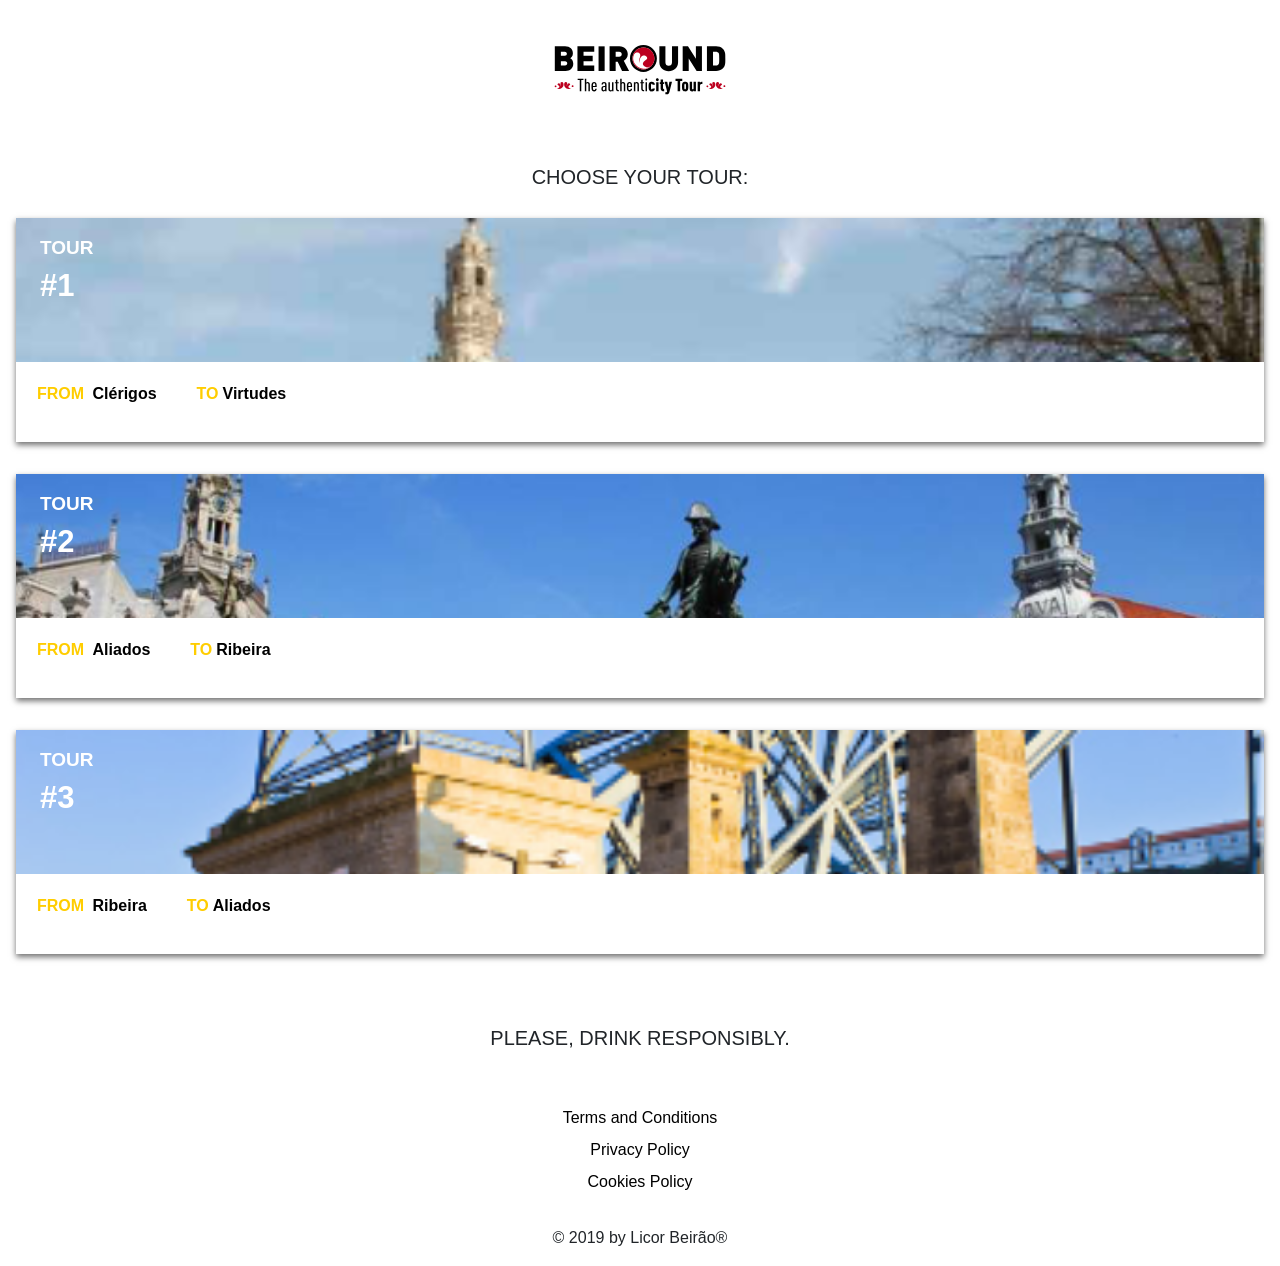
==== commit ca5c4b62: "chore: desktop responsiveness" ====
--- a/pages/book-now.html
+++ b/pages/book-now.html
@@ -1,3 +1,20 @@
+<!-- /*!
+ * Copyright (C) 2019 Joao Paisana
+ *
+ * This program is free software: you can redistribute it and/or modify
+ * it under the terms of the GNU General Public License as published by
+ * the Free Software Foundation, either version 3 of the License, or
+ * (at your option) any later version.
+ *
+ * This program is distributed in the hope that it will be useful,
+ * but WITHOUT ANY WARRANTY; without even the implied warranty of
+ * MERCHANTABILITY or FITNESS FOR A PARTICULAR PURPOSE.  See the
+ * GNU General Public License for more details.
+ *
+ * You should have received a copy of the GNU General Public License
+ * along with this program.  If not, see <http://www.gnu.org/licenses/>.
+ */ -->
+
 <!DOCTYPE html>
 <html>
 
@@ -85,13 +102,13 @@
                 </h5>
             </div>
     </div>
-    <footer>
+    <footer class="text-center mt-3">
         <div class="pb-3 pt-3">
-            <p class="gray" style="margin-top: -0.5rem;">Terms and Conditions</p>
-            <p class="gray" style="margin-top: -0.5rem;">Privacy Policy</p>
-            <p class="gray" style="margin-top: -0.5rem;">Cookies Policy</p>
+            <a href="" class="gray" style="margin-top: -0.5rem;">Terms and Conditions</a>
+            <a href="" class="gray" style="margin-top: -0.5rem;">Privacy Policy</a>
+            <a href="" class="gray" style="margin-top: -0.5rem;">Cookies Policy</a>
         </div>
-        <p class="gray">&copy; 2019 by Licor Beirão&reg;</p>
+        <p> &copy; 2019 by Licor Beirão&reg; </p>
     </footer>
 
 </body>
--- a/css/styles.css
+++ b/css/styles.css
@@ -1,4 +1,20 @@
 @charset "UTF-8";
+/*!
+ * Copyright (C) 2019 Joao Paisana
+ *
+ * This program is free software: you can redistribute it and/or modify
+ * it under the terms of the GNU General Public License as published by
+ * the Free Software Foundation, either version 3 of the License, or
+ * (at your option) any later version.
+ *
+ * This program is distributed in the hope that it will be useful,
+ * but WITHOUT ANY WARRANTY; without even the implied warranty of
+ * MERCHANTABILITY or FITNESS FOR A PARTICULAR PURPOSE.  See the
+ * GNU General Public License for more details.
+ *
+ * You should have received a copy of the GNU General Public License
+ * along with this program.  If not, see <http://www.gnu.org/licenses/>.
+ */
 /*!
  * Copyright (C) 2019 Joao Paisana
  *
@@ -19,7 +35,7 @@
   margin: 0;
   padding: 0;
   line-height: 19px;
-  font-family: "Roboto", sans-serif;
+  font-family: "Roboto", "Arial", sans-serif;
 }
 
 main {
@@ -33,9 +49,30 @@
   overflow-x: hidden;
 }
 
+.header {
+  justify-content: center;
+  padding-bottom: 1.5rem;
+  margin-top: 1.5rem;
+}
+
+.header-menu {
+  display: none;
+  font-weight: bold;
+  font-size: 15px;
+  text-transform: uppercase;
+  margin-top: 2rem;
+  padding-right: 1rem;
+}
+
 .sticky {
   background-color: white;
+  justify-content: space-between;
   z-index: 100;
+  padding-bottom: 0;
+  margin-top: 0;
+}
+.sticky .header-menu {
+  display: flex;
 }
 
 .wrapper-imgs {
@@ -185,8 +222,7 @@
 
 .info-list {
   color: white;
-  text-align: left;
-  margin-left: 10%;
+  align-items: center;
 }
 
 .carousel-item {
@@ -272,7 +308,7 @@
 .sub-title {
   margin-bottom: 1.5rem;
   padding-top: 1.5rem;
-  font-weight: normal;
+  font-weight: bold;
 }
 
 .review {
@@ -287,10 +323,145 @@
   justify-content: center;
 }
 
+.header-desktop {
+  display: none;
+}
+
+@media (min-width: 576px) {
+  .wrapper-imgs {
+    justify-content: center;
+    margin: 3rem -6rem;
+  }
+
+  .img-1 {
+    margin-left: 0;
+  }
+
+  .img-carrinha {
+    width: 500px;
+  }
+}
+@media (min-width: 768px) {
+  .wrapper-imgs {
+    transform: scale(1.5);
+  }
+
+  .header-desktop {
+    display: none;
+  }
+
+  .header-menu {
+    display: none;
+  }
+
+  .sticky .header-menu {
+    display: none;
+  }
+  .sticky .header-desktop {
+    display: flex;
+    margin-top: 1.5rem;
+  }
+  .sticky .header-desktop .header-item {
+    margin-right: 1.5rem;
+    color: black !important;
+    font-weight: bold;
+  }
+
+  .img-carrinha {
+    width: 700px;
+    height: 350px;
+  }
+
+  .wrapper-offers {
+    display: flex;
+    margin-left: 5rem;
+    justify-content: center;
+  }
+
+  .desktop-offers {
+    display: flex;
+    flex-direction: column;
+    margin-right: 7rem;
+  }
+
+  .desktop-tour {
+    display: flex;
+    justify-content: center;
+  }
+
+  .wrapper-button-desktop {
+    display: flex;
+    flex-direction: column;
+  }
+}
+/*!
+ * Copyright (C) 2019 Joao Paisana
+ *
+ * This program is free software: you can redistribute it and/or modify
+ * it under the terms of the GNU General Public License as published by
+ * the Free Software Foundation, either version 3 of the License, or
+ * (at your option) any later version.
+ *
+ * This program is distributed in the hope that it will be useful,
+ * but WITHOUT ANY WARRANTY; without even the implied warranty of
+ * MERCHANTABILITY or FITNESS FOR A PARTICULAR PURPOSE.  See the
+ * GNU General Public License for more details.
+ *
+ * You should have received a copy of the GNU General Public License
+ * along with this program.  If not, see <http://www.gnu.org/licenses/>.
+ */
+/*!
+ * Copyright (C) 2019 Joao Paisana
+ *
+ * This program is free software: you can redistribute it and/or modify
+ * it under the terms of the GNU General Public License as published by
+ * the Free Software Foundation, either version 3 of the License, or
+ * (at your option) any later version.
+ *
+ * This program is distributed in the hope that it will be useful,
+ * but WITHOUT ANY WARRANTY; without even the implied warranty of
+ * MERCHANTABILITY or FITNESS FOR A PARTICULAR PURPOSE.  See the
+ * GNU General Public License for more details.
+ *
+ * You should have received a copy of the GNU General Public License
+ * along with this program.  If not, see <http://www.gnu.org/licenses/>.
+ */
 .wrapper-add {
   margin-left: 2rem;
 }
 
+@media (min-width: 768px) {
+  .wrapper-all {
+    display: flex;
+    justify-content: space-around;
+  }
+
+  .wrapper-tour-calendar {
+    display: flex;
+    flex-direction: column;
+  }
+
+  .wrapper-tour-schedule {
+    display: flex;
+    flex-direction: column;
+  }
+}
+/*!
+ * Copyright (C) 2019 Joao Paisana
+ *
+ * This program is free software: you can redistribute it and/or modify
+ * it under the terms of the GNU General Public License as published by
+ * the Free Software Foundation, either version 3 of the License, or
+ * (at your option) any later version.
+ *
+ * This program is distributed in the hope that it will be useful,
+ * but WITHOUT ANY WARRANTY; without even the implied warranty of
+ * MERCHANTABILITY or FITNESS FOR A PARTICULAR PURPOSE.  See the
+ * GNU General Public License for more details.
+ *
+ * You should have received a copy of the GNU General Public License
+ * along with this program.  If not, see <http://www.gnu.org/licenses/>.
+ */
 .input-item {
   padding: 1rem;
 }
@@ -303,6 +474,55 @@
 
 .tour-confirm {
   justify-content: space-around;
+}
+
+/*!
+ * Copyright (C) 2019 Joao Paisana
+ *
+ * This program is free software: you can redistribute it and/or modify
+ * it under the terms of the GNU General Public License as published by
+ * the Free Software Foundation, either version 3 of the License, or
+ * (at your option) any later version.
+ *
+ * This program is distributed in the hope that it will be useful,
+ * but WITHOUT ANY WARRANTY; without even the implied warranty of
+ * MERCHANTABILITY or FITNESS FOR A PARTICULAR PURPOSE.  See the
+ * GNU General Public License for more details.
+ *
+ * You should have received a copy of the GNU General Public License
+ * along with this program.  If not, see <http://www.gnu.org/licenses/>.
+ */
+.wrapper-check {
+  align-items: end;
+}
+
+.align {
+  display: flex;
+  justify-content: center;
+  margin-left: 20%;
+}
+
+/*!
+ * Copyright (C) 2019 Joao Paisana
+ *
+ * This program is free software: you can redistribute it and/or modify
+ * it under the terms of the GNU General Public License as published by
+ * the Free Software Foundation, either version 3 of the License, or
+ * (at your option) any later version.
+ *
+ * This program is distributed in the hope that it will be useful,
+ * but WITHOUT ANY WARRANTY; without even the implied warranty of
+ * MERCHANTABILITY or FITNESS FOR A PARTICULAR PURPOSE.  See the
+ * GNU General Public License for more details.
+ *
+ * You should have received a copy of the GNU General Public License
+ * along with this program.  If not, see <http://www.gnu.org/licenses/>.
+ */
+.gray {
+  color: black;
+  display: flex;
+  flex-direction: column;
+  margin-bottom: 1rem;
 }
 
 /*!
